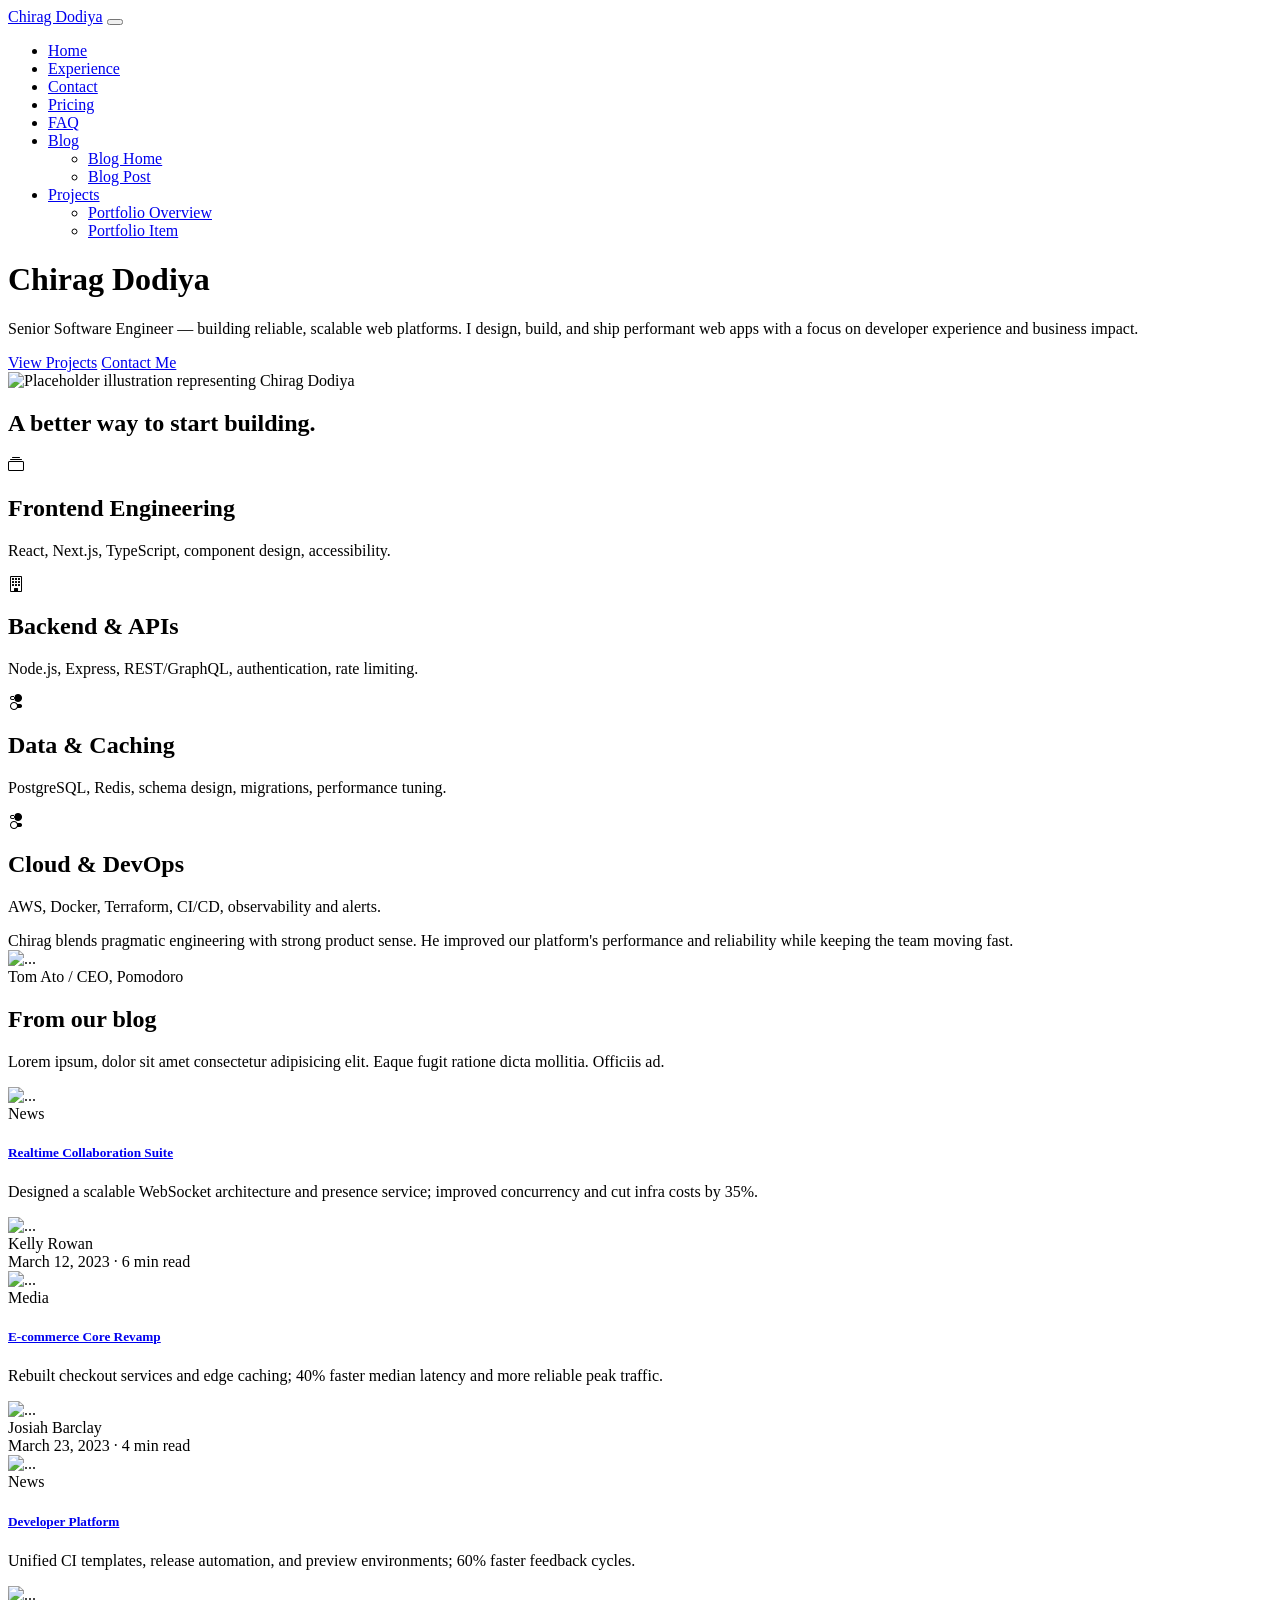
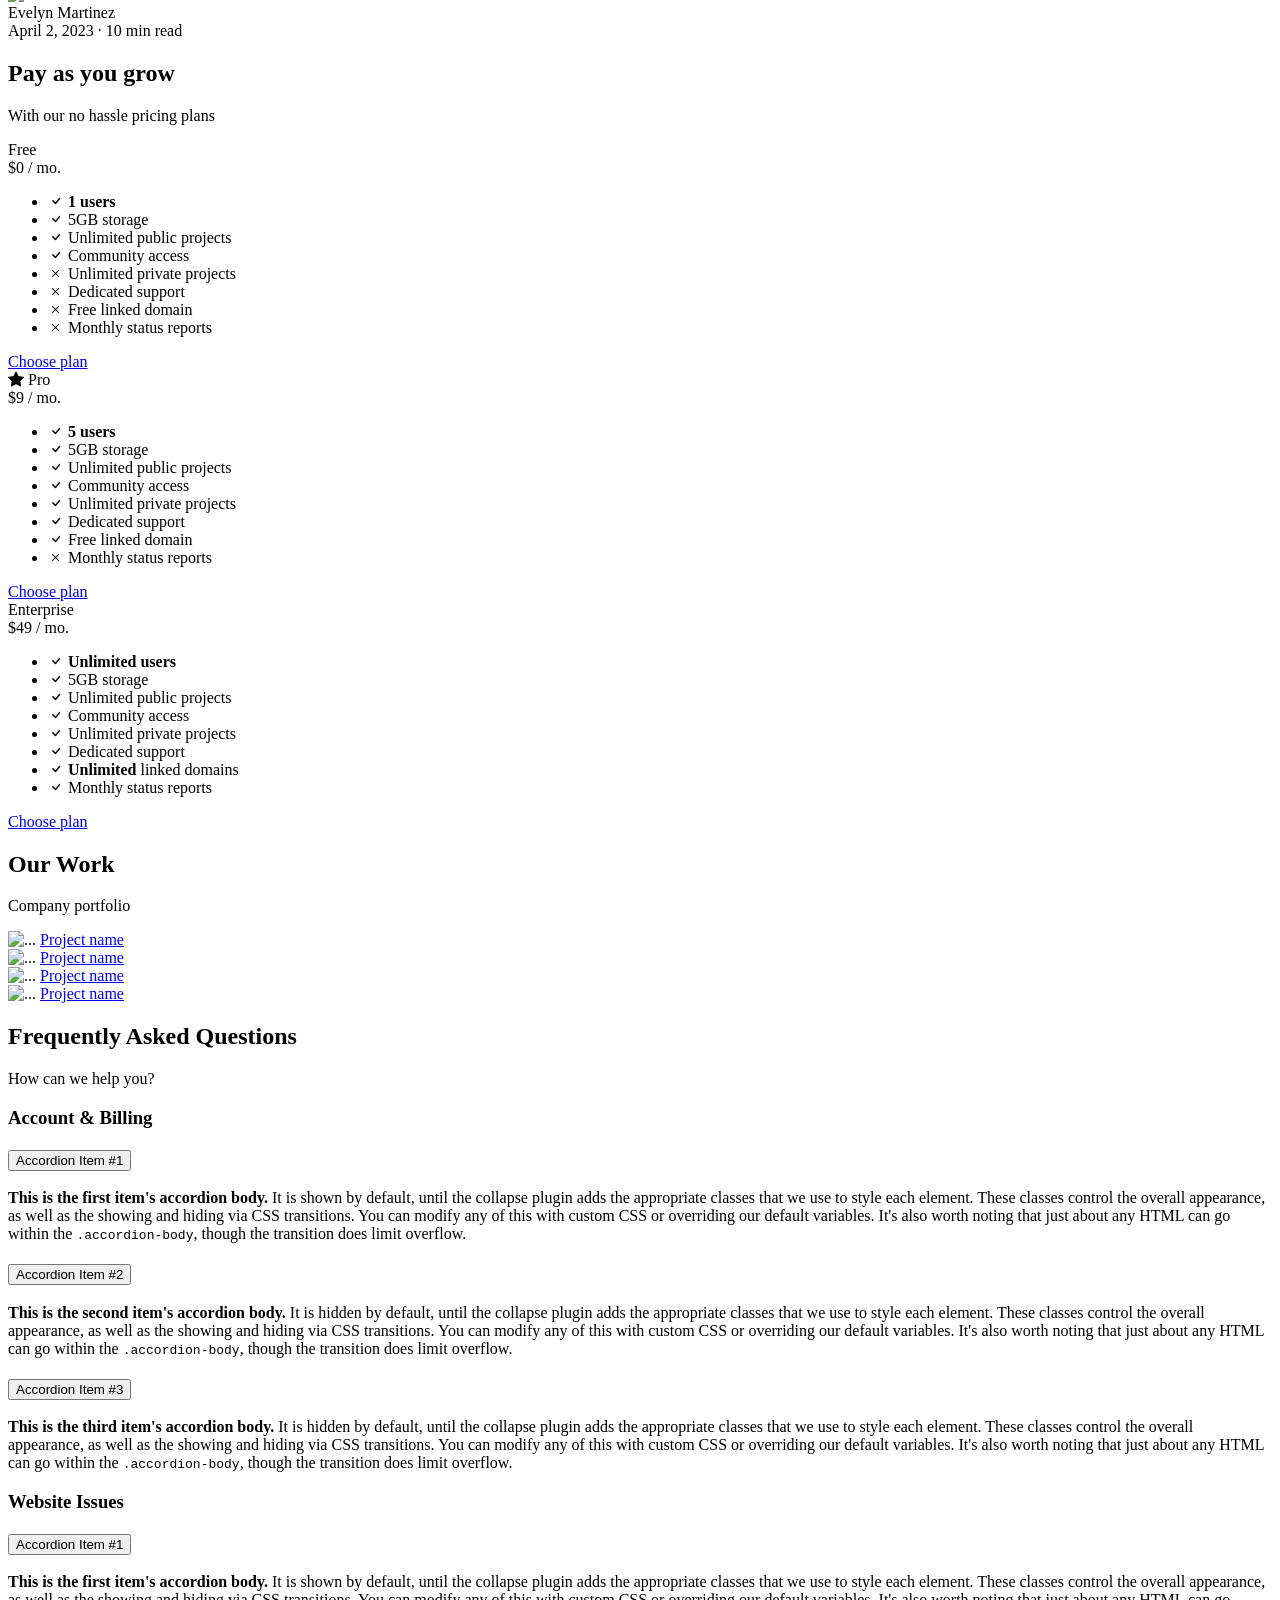
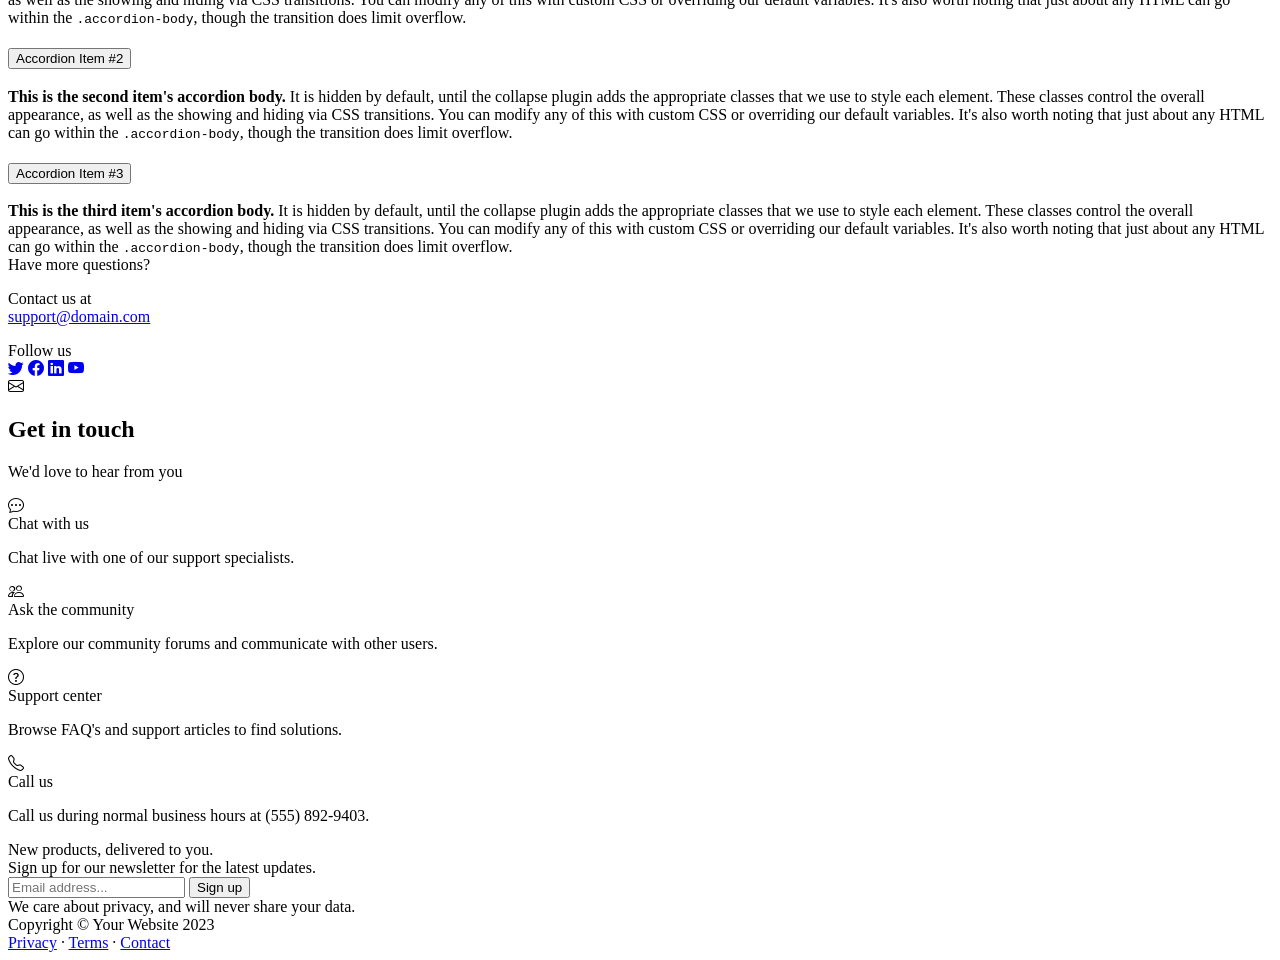
==== index.html @ f2d40f1a "feat: AI edit - Task: Update only the textual content of index.html to co..." ====
<!DOCTYPE html><html lang="en"><head>
        <meta charset="utf-8">
        <meta name="viewport" content="width=device-width, initial-scale=1, shrink-to-fit=no">
        <meta name="description" content="">
        <meta name="author" content="">
        <title>Modern Business - Start Bootstrap Template</title>
        <!-- Favicon-->
        <link rel="icon" type="image/x-icon" href="assets/favicon.ico">
        <!-- Bootstrap icons-->
        <link href="https://cdn.jsdelivr.net/npm/bootstrap-icons@1.5.0/font/bootstrap-icons.css" rel="stylesheet">
        <!-- Core theme CSS (includes Bootstrap)-->
        <link href="css/styles.css" rel="stylesheet">
    </head>
    <body class="d-flex flex-column h-100">
        <main class="flex-shrink-0">
            <!-- Navigation: persistent top bar for primary site routes -->
            <nav class="navbar navbar-expand-lg navbar-dark bg-dark">
                <div class="container px-5">
                    <a class="navbar-brand" href="index.html">Chirag Dodiya</a>
                    <button class="navbar-toggler" type="button" data-bs-toggle="collapse" data-bs-target="#navbarSupportedContent" aria-controls="navbarSupportedContent" aria-expanded="false" aria-label="Toggle navigation"><span class="navbar-toggler-icon"></span></button>
                    <div class="collapse navbar-collapse" id="navbarSupportedContent">
                        <ul class="navbar-nav ms-auto mb-2 mb-lg-0">
                            <li class="nav-item"><a class="nav-link" href="index.html">Home</a></li>
                            <li class="nav-item"><a class="nav-link" href="about.html">Experience</a></li>
                            <li class="nav-item"><a class="nav-link" href="#contact">Contact</a></li>
                            <li class="nav-item"><a class="nav-link" href="#pricing">Pricing</a></li>
                            <li class="nav-item"><a class="nav-link" href="#faq">FAQ</a></li>
                            <li class="nav-item dropdown">
                                <a class="nav-link dropdown-toggle" id="navbarDropdownBlog" href="#" role="button" data-bs-toggle="dropdown" aria-expanded="false">Blog</a>
                                <ul class="dropdown-menu dropdown-menu-end" aria-labelledby="navbarDropdownBlog">
                                    <li><a class="dropdown-item" href="index.html#blog-home">Blog Home</a></li>
                                    <li><a class="dropdown-item" href="blog-post.html">Blog Post</a></li>
                                </ul>
                            </li>
                            <li class="nav-item dropdown">
                                <a class="nav-link dropdown-toggle" id="navbarDropdownPortfolio" href="#" role="button" data-bs-toggle="dropdown" aria-expanded="false">Projects</a>
                                <ul class="dropdown-menu dropdown-menu-end" aria-labelledby="navbarDropdownPortfolio">
                                    <li><a class="dropdown-item" href="index.html#portfolio-overview">Portfolio Overview</a></li>
                                    <li><a class="dropdown-item" href="portfolio-item.html">Portfolio Item</a></li>
                                </ul>
                            </li>
                        </ul>
                    </div>
                </div>
            </nav>
            <!-- Header: hero with primary messaging and CTA -->
            <header class="bg-dark py-5">
                <div class="container px-5">
                    <div class="row gx-5 align-items-center justify-content-center">
                        <div class="col-lg-8 col-xl-7 col-xxl-6">
                            <div class="my-5 text-center text-xl-start">
                                <h1 class="display-5 fw-bolder text-white mb-2">Chirag Dodiya</h1>
                                <p class="lead fw-normal text-white-50 mb-4">Senior Software Engineer — building reliable, scalable web platforms. I design, build, and ship performant web apps with a focus on developer experience and business impact.</p>
                                <div class="d-grid gap-3 d-sm-flex justify-content-sm-center justify-content-xl-start">
                                    <a class="btn btn-primary btn-lg px-4 me-sm-3" href="#features">View Projects</a>
                                    <a class="btn btn-outline-light btn-lg px-4" href="#!">Contact Me</a>
                                </div>
                            </div>
                        </div>
                        <div class="col-xl-5 col-xxl-6 d-none d-xl-block text-center"><img class="img-fluid rounded-3 my-5" src="https://dummyimage.com/600x400/343a40/6c757d" alt="Placeholder illustration representing Chirag Dodiya" width="600" height="400"></div>
                    </div>
                </div>
            </header>
            <!-- Features section: four key value props -->
            <section class="py-5" id="features">
                <div class="container px-5 my-5">
                    <div class="row gx-5">
                        <div class="col-lg-4 mb-5 mb-lg-0"><h2 class="fw-bolder mb-0">A better way to start building.</h2></div>
                        <div class="col-lg-8">
                            <div class="row gx-5 row-cols-1 row-cols-md-2">
                                <div class="col mb-5 h-100">
                                    <div class="feature bg-primary bg-gradient text-white rounded-3 mb-3"><i class="bi bi-collection"></i></div>
                                    <h2 class="h5">Frontend Engineering</h2>
                                    <p class="mb-0">React, Next.js, TypeScript, component design, accessibility.</p>
                                </div>
                                <div class="col mb-5 h-100">
                                    <div class="feature bg-primary bg-gradient text-white rounded-3 mb-3"><i class="bi bi-building"></i></div>
                                    <h2 class="h5">Backend &amp; APIs</h2>
                                    <p class="mb-0">Node.js, Express, REST/GraphQL, authentication, rate limiting.</p>
                                </div>
                                <div class="col mb-5 mb-md-0 h-100">
                                    <div class="feature bg-primary bg-gradient text-white rounded-3 mb-3"><i class="bi bi-toggles2"></i></div>
                                    <h2 class="h5">Data &amp; Caching</h2>
                                    <p class="mb-0">PostgreSQL, Redis, schema design, migrations, performance tuning.</p>
                                </div>
                                <div class="col h-100">
                                    <div class="feature bg-primary bg-gradient text-white rounded-3 mb-3"><i class="bi bi-toggles2"></i></div>
                                    <h2 class="h5">Cloud &amp; DevOps</h2>
                                    <p class="mb-0">AWS, Docker, Terraform, CI/CD, observability and alerts.</p>
                                </div>
                            </div>
                        </div>
                    </div>
                </div>
            </section>
            <!-- Testimonial section: social proof -->
            <div class="py-5 bg-light">
                <div class="container px-5 my-5">
                    <div class="row gx-5 justify-content-center">
                        <div class="col-lg-10 col-xl-7">
                            <div class="text-center">
                                <div class="fs-4 mb-4 fst-italic">Chirag blends pragmatic engineering with strong product sense. He improved our platform's performance and reliability while keeping the team moving fast.</div>
                                <div class="d-flex align-items-center justify-content-center">
                                    <img class="rounded-circle me-3" src="https://dummyimage.com/40x40/ced4da/6c757d" alt="..." width="40" height="40">
                                    <div class="fw-bold">
                                        Tom Ato
                                        <span class="fw-bold text-primary mx-1">/</span>
                                        CEO, Pomodoro
                                    </div>
                                </div>
                            </div>
                        </div>
                    </div>
                </div>
            </div>
            <!-- Blog preview section: three recent posts preview -->
            <section class="py-5">
                <div class="container px-5 my-5">
                    <div class="row gx-5 justify-content-center">
                        <div class="col-lg-8 col-xl-6">
                            <div class="text-center">
                                <h2 class="fw-bolder">From our blog</h2>
                                <p class="lead fw-normal text-muted mb-5">Lorem ipsum, dolor sit amet consectetur adipisicing elit. Eaque fugit ratione dicta mollitia. Officiis ad.</p>
                            </div>
                        </div>
                    </div>
                    <div class="row gx-5">
                        <div class="col-lg-4 mb-5">
                            <div class="card h-100 shadow border-0">
                                <img class="card-img-top" src="https://dummyimage.com/600x350/ced4da/6c757d" alt="..." width="600" height="350">
                                <div class="card-body p-4">
                                    <div class="badge bg-primary bg-gradient rounded-pill mb-2">News</div>
                                    <a class="text-decoration-none link-dark stretched-link" href="#!"><h5 class="card-title mb-3">Realtime Collaboration Suite</h5></a>
                                    <p class="card-text mb-0">Designed a scalable WebSocket architecture and presence service; improved concurrency and cut infra costs by 35%.</p>
                                </div>
                                <div class="card-footer p-4 pt-0 bg-transparent border-top-0">
                                    <div class="d-flex align-items-end justify-content-between">
                                        <div class="d-flex align-items-center">
                                            <img class="rounded-circle me-3" src="https://dummyimage.com/40x40/ced4da/6c757d" alt="..." width="40" height="40">
                                            <div class="small">
                                                <div class="fw-bold">Kelly Rowan</div>
                                                <div class="text-muted">March 12, 2023 · 6 min read</div>
                                            </div>
                                        </div>
                                    </div>
                                </div>
                            </div>
                        </div>
                        <div class="col-lg-4 mb-5">
                            <div class="card h-100 shadow border-0">
                                <img class="card-img-top" src="https://dummyimage.com/600x350/adb5bd/495057" alt="..." width="600" height="350">
                                <div class="card-body p-4">
                                    <div class="badge bg-primary bg-gradient rounded-pill mb-2">Media</div>
                                    <a class="text-decoration-none link-dark stretched-link" href="#!"><h5 class="card-title mb-3">E‑commerce Core Revamp</h5></a>
                                    <p class="card-text mb-0">Rebuilt checkout services and edge caching; 40% faster median latency and more reliable peak traffic.</p>
                                </div>
                                <div class="card-footer p-4 pt-0 bg-transparent border-top-0">
                                    <div class="d-flex align-items-end justify-content-between">
                                        <div class="d-flex align-items-center">
                                            <img class="rounded-circle me-3" src="https://dummyimage.com/40x40/ced4da/6c757d" alt="..." width="40" height="40">
                                            <div class="small">
                                                <div class="fw-bold">Josiah Barclay</div>
                                                <div class="text-muted">March 23, 2023 · 4 min read</div>
                                            </div>
                                        </div>
                                    </div>
                                </div>
                            </div>
                        </div>
                        <div class="col-lg-4 mb-5">
                            <div class="card h-100 shadow border-0">
                                <img class="card-img-top" src="https://dummyimage.com/600x350/6c757d/343a40" alt="..." width="600" height="350">
                                <div class="card-body p-4">
                                    <div class="badge bg-primary bg-gradient rounded-pill mb-2">News</div>
                                    <a class="text-decoration-none link-dark stretched-link" href="#!"><h5 class="card-title mb-3">Developer Platform</h5></a>
                                    <p class="card-text mb-0">Unified CI templates, release automation, and preview environments; 60% faster feedback cycles.</p>
                                </div>
                                <div class="card-footer p-4 pt-0 bg-transparent border-top-0">
                                    <div class="d-flex align-items-end justify-content-between">
                                        <div class="d-flex align-items-center">
                                            <img class="rounded-circle me-3" src="https://dummyimage.com/40x40/ced4da/6c757d" alt="..." width="40" height="40">
                                            <div class="small">
                                                <div class="fw-bold">Evelyn Martinez</div>
                                                <div class="text-muted">April 2, 2023 · 10 min read</div>
                                            </div>
                                        </div>
                                    </div>
                                </div>
                            </div>
                        </div>
                    </div>
                    <!-- Pricing section: migrated from pricing.html -->
                    <section class="bg-light py-5" id="pricing">
                        <div class="container px-5 my-5">
                            <div class="text-center mb-5">
                                <h2 class="fw-bolder">Pay as you grow</h2>
                                <p class="lead fw-normal text-muted mb-0">With our no hassle pricing plans</p>
                            </div>
                            <div class="row gx-5 justify-content-center">
                                <div class="col-lg-6 col-xl-4">
                                    <div class="card mb-5 mb-xl-0">
                                        <div class="card-body p-5">
                                            <div class="small text-uppercase fw-bold text-muted">Free</div>
                                            <div class="mb-3"><span class="display-4 fw-bold">$0</span> <span class="text-muted">/ mo.</span></div>
                                            <ul class="list-unstyled mb-4">
                                                <li class="mb-2"><i class="bi bi-check text-primary"></i><strong> 1 users</strong></li>
                                                <li class="mb-2"><i class="bi bi-check text-primary"></i> 5GB storage</li>
                                                <li class="mb-2"><i class="bi bi-check text-primary"></i> Unlimited public projects</li>
                                                <li class="mb-2"><i class="bi bi-check text-primary"></i> Community access</li>
                                                <li class="mb-2 text-muted"><i class="bi bi-x"></i> Unlimited private projects</li>
                                                <li class="mb-2 text-muted"><i class="bi bi-x"></i> Dedicated support</li>
                                                <li class="mb-2 text-muted"><i class="bi bi-x"></i> Free linked domain</li>
                                                <li class="text-muted"><i class="bi bi-x"></i> Monthly status reports</li>
                                            </ul>
                                            <div class="d-grid"><a class="btn btn-outline-primary" href="#contact">Choose plan</a></div>
                                        </div>
                                    </div>
                                </div>
                                <div class="col-lg-6 col-xl-4">
                                    <div class="card mb-5 mb-xl-0">
                                        <div class="card-body p-5">
                                            <div class="small text-uppercase fw-bold"><i class="bi bi-star-fill text-warning"></i> Pro</div>
                                            <div class="mb-3"><span class="display-4 fw-bold">$9</span> <span class="text-muted">/ mo.</span></div>
                                            <ul class="list-unstyled mb-4">
                                                <li class="mb-2"><i class="bi bi-check text-primary"></i><strong> 5 users</strong></li>
                                                <li class="mb-2"><i class="bi bi-check text-primary"></i> 5GB storage</li>
                                                <li class="mb-2"><i class="bi bi-check text-primary"></i> Unlimited public projects</li>
                                                <li class="mb-2"><i class="bi bi-check text-primary"></i> Community access</li>
                                                <li class="mb-2"><i class="bi bi-check text-primary"></i> Unlimited private projects</li>
                                                <li class="mb-2"><i class="bi bi-check text-primary"></i> Dedicated support</li>
                                                <li class="mb-2"><i class="bi bi-check text-primary"></i> Free linked domain</li>
                                                <li class="text-muted"><i class="bi bi-x"></i> Monthly status reports</li>
                                            </ul>
                                            <div class="d-grid"><a class="btn btn-primary" href="#contact">Choose plan</a></div>
                                        </div>
                                    </div>
                                </div>
                                <div class="col-lg-6 col-xl-4">
                                    <div class="card">
                                        <div class="card-body p-5">
                                            <div class="small text-uppercase fw-bold text-muted">Enterprise</div>
                                            <div class="mb-3"><span class="display-4 fw-bold">$49</span> <span class="text-muted">/ mo.</span></div>
                                            <ul class="list-unstyled mb-4">
                                                <li class="mb-2"><i class="bi bi-check text-primary"></i><strong> Unlimited users</strong></li>
                                                <li class="mb-2"><i class="bi bi-check text-primary"></i> 5GB storage</li>
                                                <li class="mb-2"><i class="bi bi-check text-primary"></i> Unlimited public projects</li>
                                                <li class="mb-2"><i class="bi bi-check text-primary"></i> Community access</li>
                                                <li class="mb-2"><i class="bi bi-check text-primary"></i> Unlimited private projects</li>
                                                <li class="mb-2"><i class="bi bi-check text-primary"></i> Dedicated support</li>
                                                <li class="mb-2"><i class="bi bi-check text-primary"></i><strong> Unlimited</strong> linked domains</li>
                                                <li class="text-muted"><i class="bi bi-check text-primary"></i> Monthly status reports</li>
                                            </ul>
                                            <div class="d-grid"><a class="btn btn-outline-primary" href="#contact">Choose plan</a></div>
                                        </div>
                                    </div>
                                </div>
                            </div>
                        </div>
                    </section>
                    <!-- Portfolio Overview section: migrated summary from portfolio-overview.html -->
                    <section class="py-5 bg-light" id="portfolio-overview">
                        <div class="container px-5 my-5">
                            <div class="text-center mb-5">
                                <h2 class="fw-bolder">Our Work</h2>
                                <p class="lead fw-normal text-muted mb-0">Company portfolio</p>
                            </div>
                            <div class="row gx-5">
                                <div class="col-lg-6">
                                    <div class="position-relative mb-5">
                                        <img class="img-fluid rounded-3 mb-3" src="https://dummyimage.com/600x400/343a40/6c757d" alt="..." width="600" height="400">
                                        <a class="h3 fw-bolder text-decoration-none link-dark stretched-link" href="portfolio-item.html">Project name</a>
                                    </div>
                                </div>
                                <div class="col-lg-6">
                                    <div class="position-relative mb-5">
                                        <img class="img-fluid rounded-3 mb-3" src="https://dummyimage.com/600x400/343a40/6c757d" alt="..." width="600" height="400">
                                        <a class="h3 fw-bolder text-decoration-none link-dark stretched-link" href="portfolio-item.html">Project name</a>
                                    </div>
                                </div>
                                <div class="col-lg-6">
                                    <div class="position-relative mb-5 mb-lg-0">
                                        <img class="img-fluid rounded-3 mb-3" src="https://dummyimage.com/600x400/343a40/6c757d" alt="..." width="600" height="400">
                                        <a class="h3 fw-bolder text-decoration-none link-dark stretched-link" href="portfolio-item.html">Project name</a>
                                    </div>
                                </div>
                                <div class="col-lg-6">
                                    <div class="position-relative">
                                        <img class="img-fluid rounded-3 mb-3" src="https://dummyimage.com/600x400/343a40/6c757d" alt="..." width="600" height="400">
                                        <a class="h3 fw-bolder text-decoration-none link-dark stretched-link" href="portfolio-item.html">Project name</a>
                                    </div>
                                </div>
                            </div>
                        </div>
                    </section>
               
                    <!-- FAQ section: migrated from faq.html (second to last) -->
                    <section class="py-5" id="faq">
                        <div class="container px-5 my-5">
                            <div class="text-center mb-5">
                                <h2 class="fw-bolder">Frequently Asked Questions</h2>
                                <p class="lead fw-normal text-muted mb-0">How can we help you?</p>
                            </div>
                            <div class="row gx-5">
                                <div class="col-xl-8">
                                    <h3 class="fw-bolder mb-3">Account &amp; Billing</h3>
                                    <div class="accordion mb-5" id="accordionAccount">
                                        <div class="accordion-item">
                                            <h3 class="accordion-header" id="accHeadingOne"><button class="accordion-button" type="button" data-bs-toggle="collapse" data-bs-target="#accCollapseOne" aria-expanded="true" aria-controls="accCollapseOne">Accordion Item #1</button></h3>
                                            <div class="accordion-collapse collapse show" id="accCollapseOne" aria-labelledby="accHeadingOne" data-bs-parent="#accordionAccount">
                                                <div class="accordion-body"><strong>This is the first item's accordion body.</strong> It is shown by default, until the collapse plugin adds the appropriate classes that we use to style each element. These classes control the overall appearance, as well as the showing and hiding via CSS transitions. You can modify any of this with custom CSS or overriding our default variables. It's also worth noting that just about any HTML can go within the <code>.accordion-body</code>, though the transition does limit overflow.</div>
                                            </div>
                                        </div>
                                        <div class="accordion-item">
                                            <h3 class="accordion-header" id="accHeadingTwo"><button class="accordion-button collapsed" type="button" data-bs-toggle="collapse" data-bs-target="#accCollapseTwo" aria-expanded="false" aria-controls="accCollapseTwo">Accordion Item #2</button></h3>
                                            <div class="accordion-collapse collapse" id="accCollapseTwo" aria-labelledby="accHeadingTwo" data-bs-parent="#accordionAccount">
                                                <div class="accordion-body"><strong>This is the second item's accordion body.</strong> It is hidden by default, until the collapse plugin adds the appropriate classes that we use to style each element. These classes control the overall appearance, as well as the showing and hiding via CSS transitions. You can modify any of this with custom CSS or overriding our default variables. It's also worth noting that just about any HTML can go within the <code>.accordion-body</code>, though the transition does limit overflow.</div>
                                            </div>
                                        </div>
                                        <div class="accordion-item">
                                            <h3 class="accordion-header" id="accHeadingThree"><button class="accordion-button collapsed" type="button" data-bs-toggle="collapse" data-bs-target="#accCollapseThree" aria-expanded="false" aria-controls="accCollapseThree">Accordion Item #3</button></h3>
                                            <div class="accordion-collapse collapse" id="accCollapseThree" aria-labelledby="accHeadingThree" data-bs-parent="#accordionAccount">
                                                <div class="accordion-body"><strong>This is the third item's accordion body.</strong> It is hidden by default, until the collapse plugin adds the appropriate classes that we use to style each element. These classes control the overall appearance, as well as the showing and hiding via CSS transitions. You can modify any of this with custom CSS or overriding our default variables. It's also worth noting that just about any HTML can go within the <code>.accordion-body</code>, though the transition does limit overflow.</div>
                                            </div>
                                        </div>
                                    </div>
                                    <h3 class="fw-bolder mb-3">Website Issues</h3>
                                    <div class="accordion mb-5 mb-xl-0" id="accordionWebsite">
                                        <div class="accordion-item">
                                            <h3 class="accordion-header" id="webHeadingOne"><button class="accordion-button" type="button" data-bs-toggle="collapse" data-bs-target="#webCollapseOne" aria-expanded="true" aria-controls="webCollapseOne">Accordion Item #1</button></h3>
                                            <div class="accordion-collapse collapse show" id="webCollapseOne" aria-labelledby="webHeadingOne" data-bs-parent="#accordionWebsite">
                                                <div class="accordion-body"><strong>This is the first item's accordion body.</strong> It is shown by default, until the collapse plugin adds the appropriate classes that we use to style each element. These classes control the overall appearance, as well as the showing and hiding via CSS transitions. You can modify any of this with custom CSS or overriding our default variables. It's also worth noting that just about any HTML can go within the <code>.accordion-body</code>, though the transition does limit overflow.</div>
                                            </div>
                                        </div>
                                        <div class="accordion-item">
                                            <h3 class="accordion-header" id="webHeadingTwo"><button class="accordion-button collapsed" type="button" data-bs-toggle="collapse" data-bs-target="#webCollapseTwo" aria-expanded="false" aria-controls="webCollapseTwo">Accordion Item #2</button></h3>
                                            <div class="accordion-collapse collapse" id="webCollapseTwo" aria-labelledby="webHeadingTwo" data-bs-parent="#accordionWebsite">
                                                <div class="accordion-body"><strong>This is the second item's accordion body.</strong> It is hidden by default, until the collapse plugin adds the appropriate classes that we use to style each element. These classes control the overall appearance, as well as the showing and hiding via CSS transitions. You can modify any of this with custom CSS or overriding our default variables. It's also worth noting that just about any HTML can go within the <code>.accordion-body</code>, though the transition does limit overflow.</div>
                                            </div>
                                        </div>
                                        <div class="accordion-item">
                                            <h3 class="accordion-header" id="webHeadingThree"><button class="accordion-button collapsed" type="button" data-bs-toggle="collapse" data-bs-target="#webCollapseThree" aria-expanded="false" aria-controls="webCollapseThree">Accordion Item #3</button></h3>
                                            <div class="accordion-collapse collapse" id="webCollapseThree" aria-labelledby="webHeadingThree" data-bs-parent="#accordionWebsite">
                                                <div class="accordion-body"><strong>This is the third item's accordion body.</strong> It is hidden by default, until the collapse plugin adds the appropriate classes that we use to style each element. These classes control the overall appearance, as well as the showing and hiding via CSS transitions. You can modify any of this with custom CSS or overriding our default variables. It's also worth noting that just about any HTML can go within the <code>.accordion-body</code>, though the transition does limit overflow.</div>
                                            </div>
                                        </div>
                                    </div>
                                </div>
                                <div class="col-xl-4">
                                    <div class="card border-0 bg-light mt-xl-5">
                                        <div class="card-body p-4 py-lg-5">
                                            <div class="d-flex align-items-center justify-content-center">
                                                <div class="text-center">
                                                    <div class="h6 fw-bolder">Have more questions?</div>
                                                    <p class="text-muted mb-4">Contact us at<br><a href="mailto:support@domain.com">support@domain.com</a></p>
                                                    <div class="h6 fw-bolder">Follow us</div>
                                                    <a class="fs-5 px-2 link-dark" href="#"><i class="bi-twitter"></i></a>
                                                    <a class="fs-5 px-2 link-dark" href="#"><i class="bi-facebook"></i></a>
                                                    <a class="fs-5 px-2 link-dark" href="#"><i class="bi-linkedin"></i></a>
                                                    <a class="fs-5 px-2 link-dark" href="#"><i class="bi-youtube"></i></a>
                                                </div>
                                            </div>
                                        </div>
                                    </div>
                                </div>
                            </div>
                        </div>
                    </section>
                    <!-- Contact section: last before footer -->
                    <section class="py-5" id="contact">
                        <div class="container px-5">
                            <div class="bg-light rounded-3 py-5 px-4 px-md-5 mb-5">
                                <div class="text-center mb-5">
                                    <div class="feature bg-primary bg-gradient text-white rounded-3 mb-3"><i class="bi bi-envelope"></i></div>
                                    <h2 class="fw-bolder">Get in touch</h2>
                                    <p class="lead fw-normal text-muted mb-0">We'd love to hear from you</p>
                                </div>
                            <div class="row gx-5 justify-content-center">
                                <div class="col-lg-8 col-xl-6">
                                    <!--
                                      PANDA CONTACT FORM
                                      ==================
                                      This block renders the Panda Contact Form.

                                      Usage:
                                      - Place the <div data-panda-contact> where the form should appear.
                                      - The external script automatically renders the form and handles submission.

                                      Required:
                                      - data-panda-contact  → form mount point
                                      - data-endpoint       → backend POST URL (Supabase function)
                                      - data-to-email       → destination email (validated server-side)

                                      Rules:
                                      - Do NOT add a <form> inside this div.
                                      - Do NOT add input fields manually.
                                      - Do NOT remove required data attributes.
                                      - Include the script ONLY ONCE per page.
                                    -->
                                    <div data-panda-contact="" data-endpoint="https://bfwqdadlcyndtaqmqtci.supabase.co/functions/v1/panda-contact" data-to-email="contact@yourdomain.com" data-success="Thanks! We’ll get back to you shortly."></div>
                                </div>
                            </div>
                            </div>
                            <div class="row gx-5 row-cols-2 row-cols-lg-4 py-5">
                                <div class="col">
                                    <div class="feature bg-primary bg-gradient text-white rounded-3 mb-3"><i class="bi bi-chat-dots"></i></div>
                                    <div class="h5 mb-2">Chat with us</div>
                                    <p class="text-muted mb-0">Chat live with one of our support specialists.</p>
                                </div>
                                <div class="col">
                                    <div class="feature bg-primary bg-gradient text-white rounded-3 mb-3"><i class="bi bi-people"></i></div>
                                    <div class="h5">Ask the community</div>
                                    <p class="text-muted mb-0">Explore our community forums and communicate with other users.</p>
                                </div>
                                <div class="col">
                                    <div class="feature bg-primary bg-gradient text-white rounded-3 mb-3"><i class="bi bi-question-circle"></i></div>
                                    <div class="h5">Support center</div>
                                    <p class="text-muted mb-0">Browse FAQ's and support articles to find solutions.</p>
                                </div>
                                <div class="col">
                                    <div class="feature bg-primary bg-gradient text-white rounded-3 mb-3"><i class="bi bi-telephone"></i></div>
                                    <div class="h5">Call us</div>
                                    <p class="text-muted mb-0">Call us during normal business hours at (555) 892-9403.</p>
                                </div>
                            </div>
                        </div>
                    </section>

                    <!-- Call to action: newsletter sign-up prompt -->
                    <aside class="bg-primary bg-gradient rounded-3 p-4 p-sm-5 mt-5">
                        <div class="d-flex align-items-center justify-content-between flex-column flex-xl-row text-center text-xl-start">
                            <div class="mb-4 mb-xl-0">
                                <div class="fs-3 fw-bold text-white">New products, delivered to you.</div>
                                <div class="text-white-50">Sign up for our newsletter for the latest updates.</div>
                            </div>
                            <div class="ms-xl-4">
                                <div class="input-group mb-2">
                                    <input class="form-control" type="text" placeholder="Email address..." aria-label="Email address..." aria-describedby="button-newsletter">
                                    <button class="btn btn-outline-light" id="button-newsletter" type="button">Sign up</button>
                                </div>
                                <div class="small text-white-50">We care about privacy, and will never share your data.</div>
                            </div>
                        </div>
                    </aside>
                </div>
            </section>
            
        </main>
        <!-- Footer-->
        <footer class="bg-dark py-4 mt-auto">
            <div class="container px-5">
                <div class="row align-items-center justify-content-between flex-column flex-sm-row">
                    <div class="col-auto"><div class="small m-0 text-white">Copyright © Your Website 2023</div></div>
                    <div class="col-auto">
                        <a class="link-light small" href="#!">Privacy</a>
                        <span class="text-white mx-1">·</span>
                        <a class="link-light small" href="#!">Terms</a>
                        <span class="text-white mx-1">·</span>
                        <a class="link-light small" href="#!">Contact</a>
                    </div>
                </div>
            </div>
        </footer>
        <!-- Bootstrap core JS-->
        <script src="https://cdn.jsdelivr.net/npm/bootstrap@5.2.3/dist/js/bootstrap.bundle.min.js"></script>
        <!-- Core theme JS-->
        <script src="js/scripts.js"></script>
        <!-- Panda Contact Form Script (required) -->
        <script src="https://bfwqdadlcyndtaqmqtci.supabase.co/storage/v1/object/public/pandajs/panda-contact.js" defer=""></script>

             <!--
          PANDA ELEMENT SELECTION SCRIPT
          ===============================
          Captures all element clicks inside the iframe and sends metadata to Bubble via postMessage.
          Metadata captured: url, width, height, alt
            ⚠ Do NOT remove or modify this script unless explicitly instructed by the admin.
        -->
        <script src="https://bfwqdadlcyndtaqmqtci.supabase.co/storage/v1/object/public/pandajs/panda-element-selection.js" defer=""></script>

        <!--
          PANDA BRANDING SCRIPT
          ====================
          Handles Panda-specific branding, logos, placeholders, and runtime injection for the iframe/editor.
            ⚠ Do NOT remove or modify this script unless explicitly instructed by the admin.
        -->
        <script src="https://bfwqdadlcyndtaqmqtci.supabase.co/storage/v1/object/public/pandajs/panda-branding.js" defer=""></script>
        <!--
          PANDA AUTO RELOAD SCRIPT
          ====================
          Handles Panda HMR solution built on railway to hot reload changes in preview.
            ⚠ Do NOT remove or modify this script unless explicitly instructed by the admin.
        -->
        <script>
        const es = new EventSource("/__hmr");
        es.onmessage = () => location.reload();
        </script>
    

</body></html>
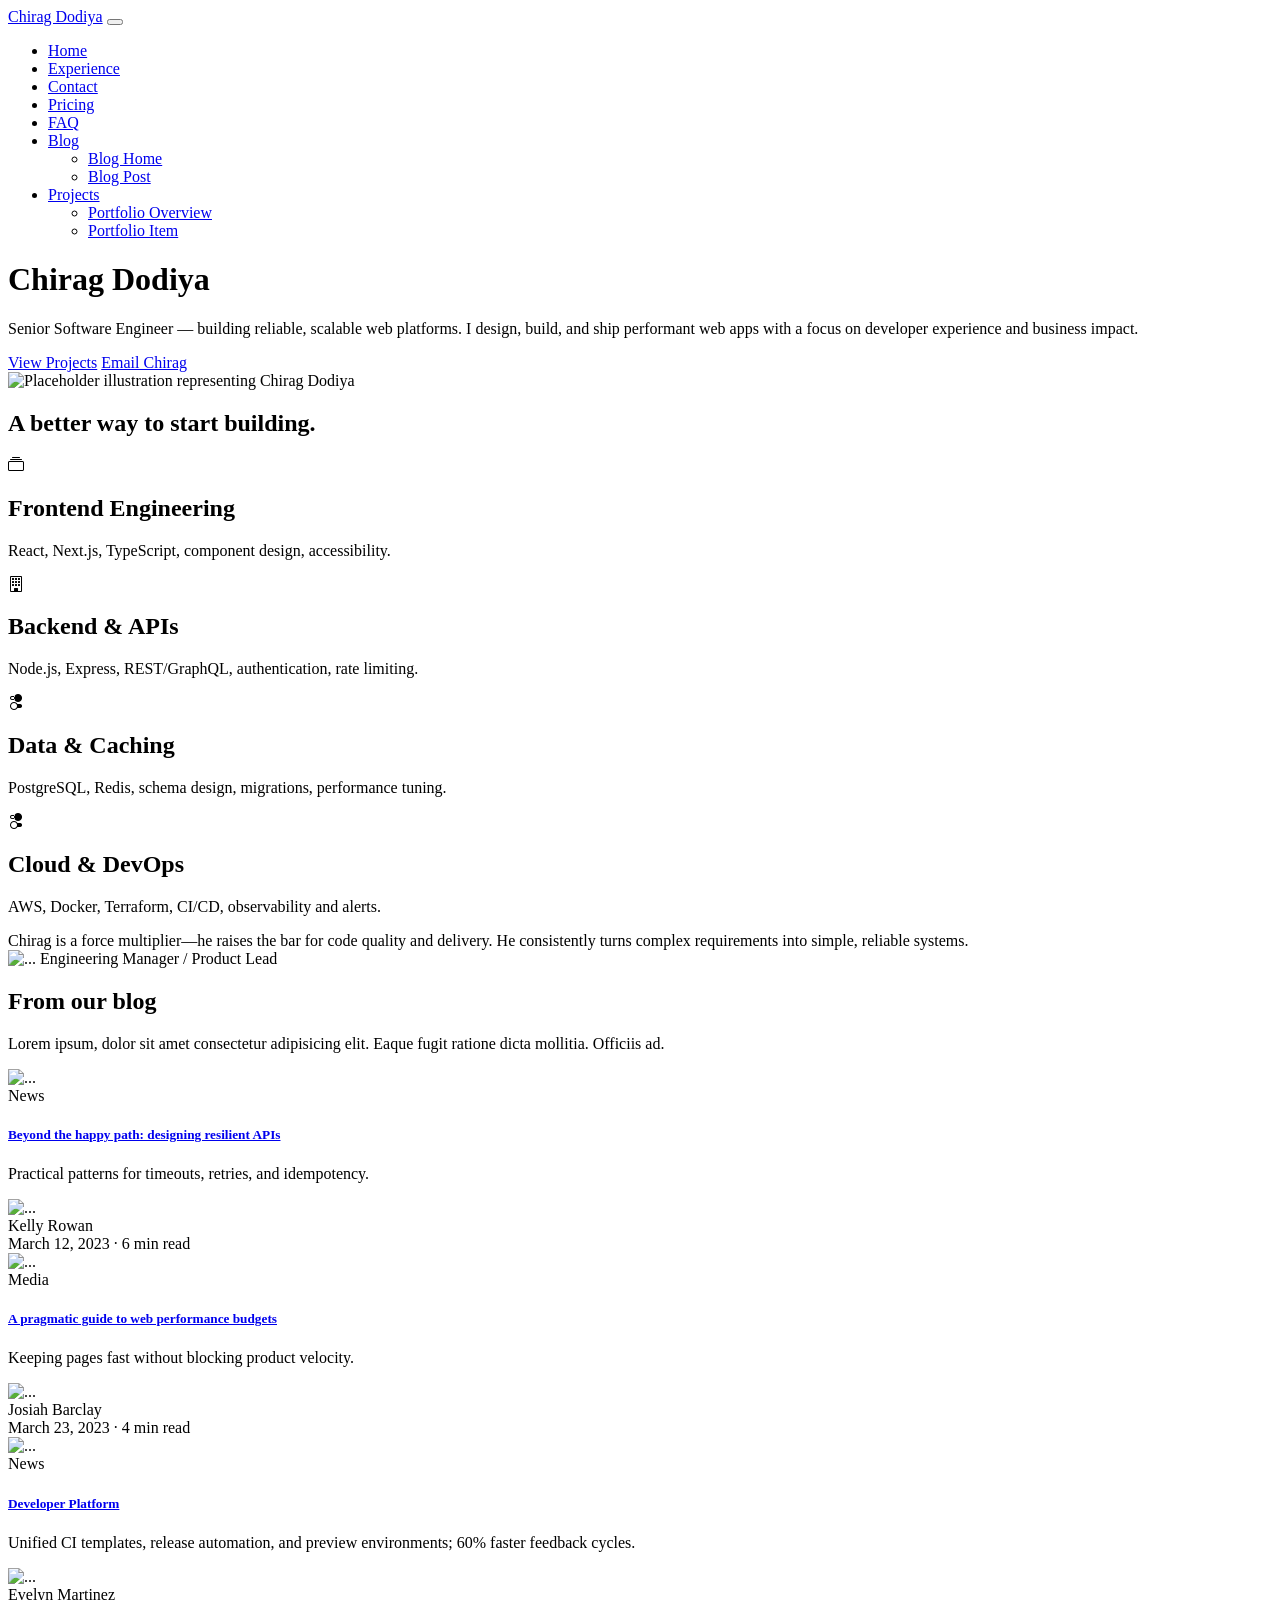
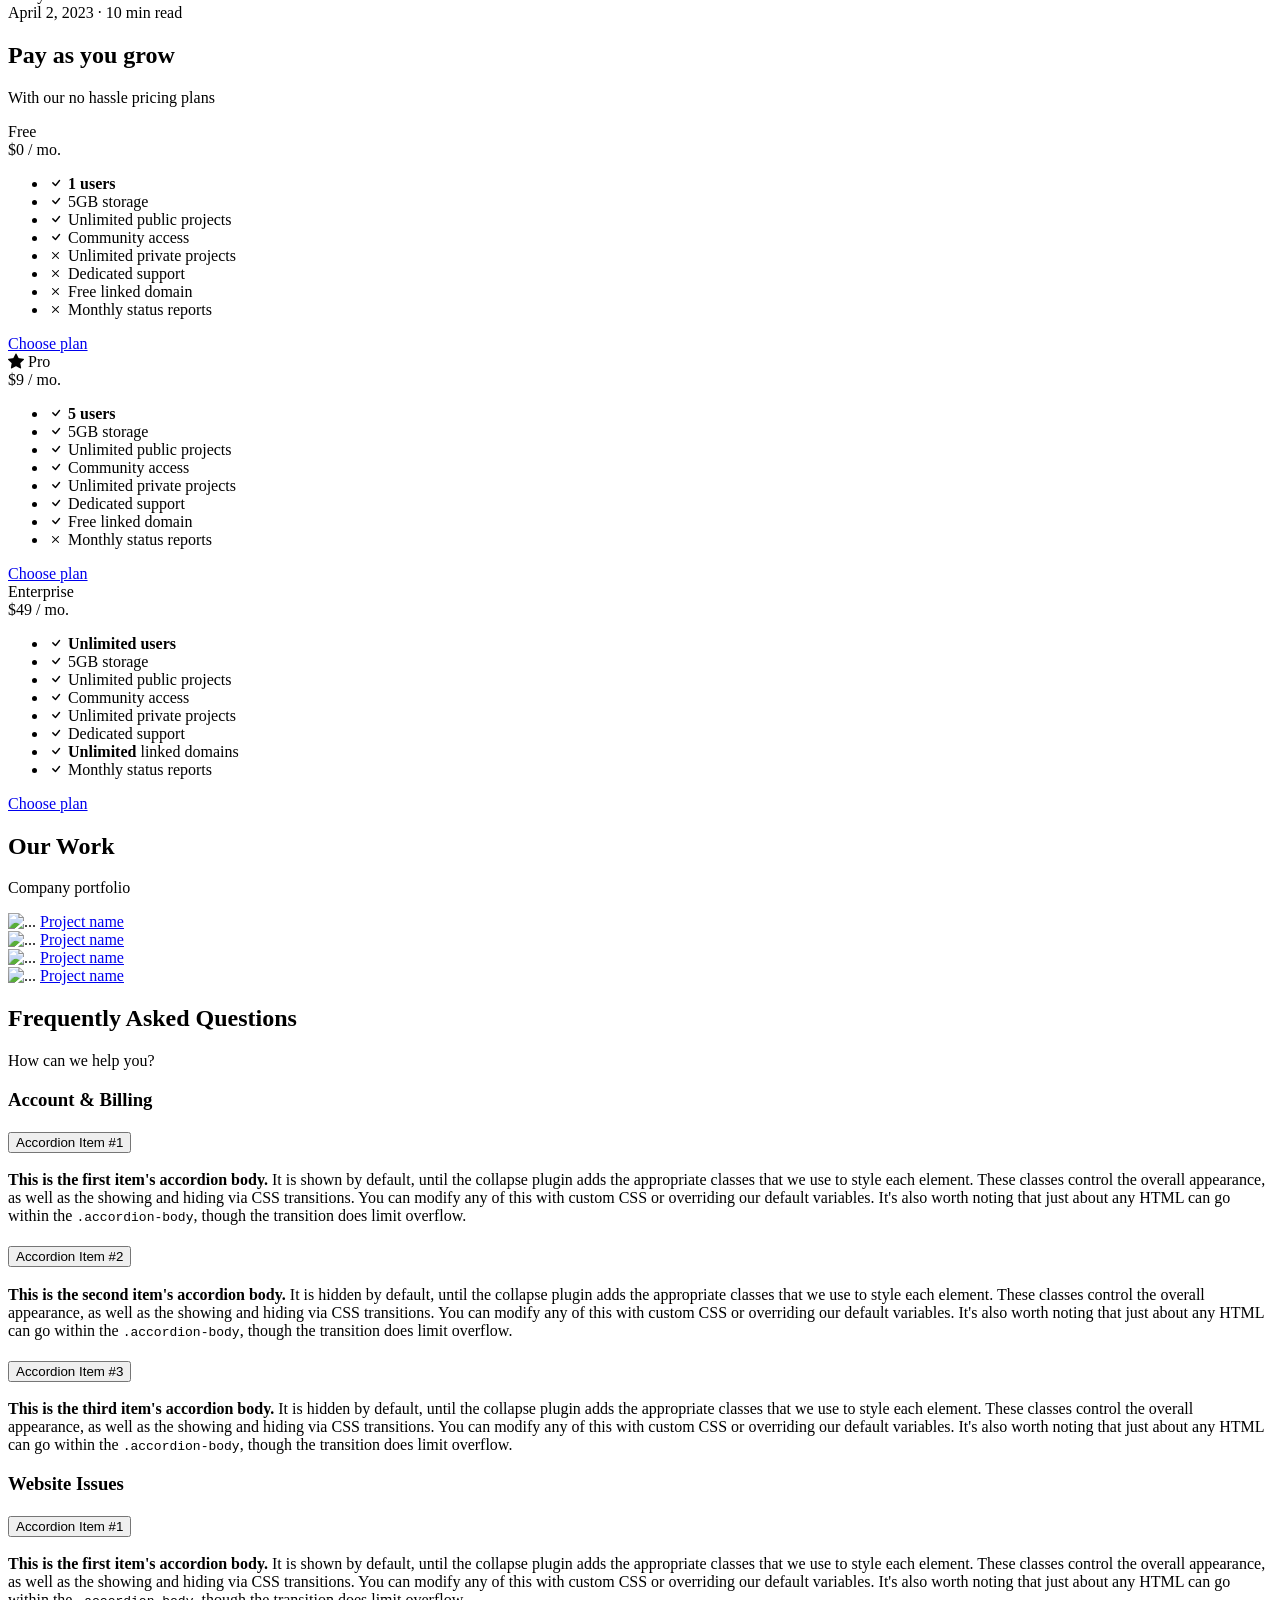
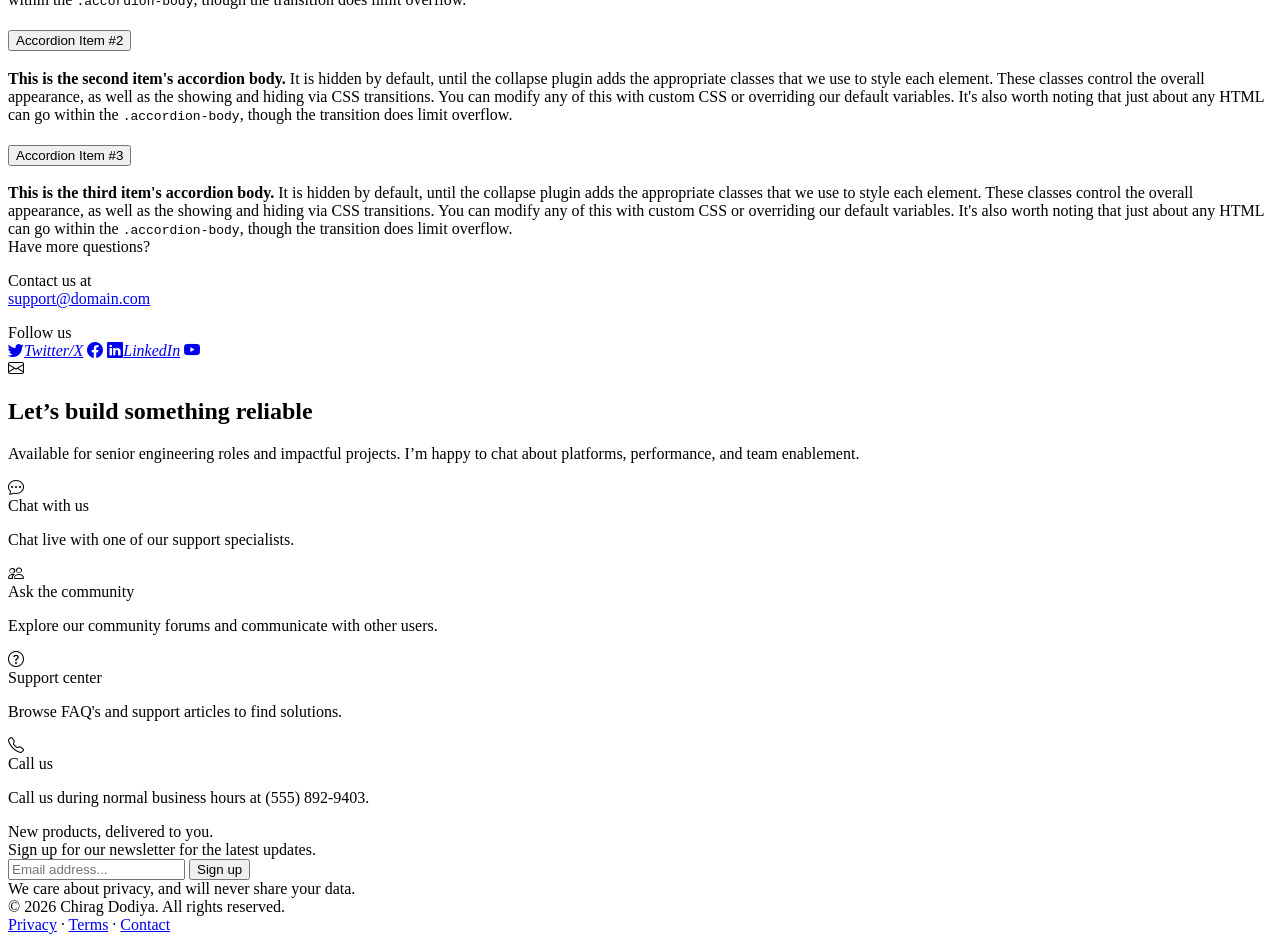
==== commit dddf2010: "feat: AI edit - Task: Update only the textual content of index.html to co..." ====
--- a/index.html
+++ b/index.html
@@ -3,7 +3,7 @@
         <meta name="viewport" content="width=device-width, initial-scale=1, shrink-to-fit=no">
         <meta name="description" content="">
         <meta name="author" content="">
-        <title>Modern Business - Start Bootstrap Template</title>
+        <title>Chirag Dodiya — Senior Software Engineer</title>
         <!-- Favicon-->
         <link rel="icon" type="image/x-icon" href="assets/favicon.ico">
         <!-- Bootstrap icons-->
@@ -53,7 +53,7 @@
                                 <p class="lead fw-normal text-white-50 mb-4">Senior Software Engineer — building reliable, scalable web platforms. I design, build, and ship performant web apps with a focus on developer experience and business impact.</p>
                                 <div class="d-grid gap-3 d-sm-flex justify-content-sm-center justify-content-xl-start">
                                     <a class="btn btn-primary btn-lg px-4 me-sm-3" href="#features">View Projects</a>
-                                    <a class="btn btn-outline-light btn-lg px-4" href="#!">Contact Me</a>
+                                    <a class="btn btn-outline-light btn-lg px-4" href="#!">Email Chirag</a>
                                 </div>
                             </div>
                         </div>
@@ -99,14 +99,10 @@
                     <div class="row gx-5 justify-content-center">
                         <div class="col-lg-10 col-xl-7">
                             <div class="text-center">
-                                <div class="fs-4 mb-4 fst-italic">Chirag blends pragmatic engineering with strong product sense. He improved our platform's performance and reliability while keeping the team moving fast.</div>
+                                <div class="fs-4 mb-4 fst-italic">Chirag is a force multiplier—he raises the bar for code quality and delivery. He consistently turns complex requirements into simple, reliable systems.</div>
                                 <div class="d-flex align-items-center justify-content-center">
                                     <img class="rounded-circle me-3" src="https://dummyimage.com/40x40/ced4da/6c757d" alt="..." width="40" height="40">
-                                    <div class="fw-bold">
-                                        Tom Ato
-                                        <span class="fw-bold text-primary mx-1">/</span>
-                                        CEO, Pomodoro
-                                    </div>
+                                    Engineering Manager <span class="fw-bold text-primary mx-1">/</span> Product Lead
                                 </div>
                             </div>
                         </div>
@@ -130,8 +126,8 @@
                                 <img class="card-img-top" src="https://dummyimage.com/600x350/ced4da/6c757d" alt="..." width="600" height="350">
                                 <div class="card-body p-4">
                                     <div class="badge bg-primary bg-gradient rounded-pill mb-2">News</div>
-                                    <a class="text-decoration-none link-dark stretched-link" href="#!"><h5 class="card-title mb-3">Realtime Collaboration Suite</h5></a>
-                                    <p class="card-text mb-0">Designed a scalable WebSocket architecture and presence service; improved concurrency and cut infra costs by 35%.</p>
+                                    <a class="text-decoration-none link-dark stretched-link" href="#!"><h5 class="card-title mb-3">Beyond the happy path: designing resilient APIs</h5></a>
+                                    <p class="card-text mb-0">Practical patterns for timeouts, retries, and idempotency.</p>
                                 </div>
                                 <div class="card-footer p-4 pt-0 bg-transparent border-top-0">
                                     <div class="d-flex align-items-end justify-content-between">
@@ -151,8 +147,8 @@
                                 <img class="card-img-top" src="https://dummyimage.com/600x350/adb5bd/495057" alt="..." width="600" height="350">
                                 <div class="card-body p-4">
                                     <div class="badge bg-primary bg-gradient rounded-pill mb-2">Media</div>
-                                    <a class="text-decoration-none link-dark stretched-link" href="#!"><h5 class="card-title mb-3">E‑commerce Core Revamp</h5></a>
-                                    <p class="card-text mb-0">Rebuilt checkout services and edge caching; 40% faster median latency and more reliable peak traffic.</p>
+                                    <a class="text-decoration-none link-dark stretched-link" href="#!"><h5 class="card-title mb-3">A pragmatic guide to web performance budgets</h5></a>
+                                    <p class="card-text mb-0">Keeping pages fast without blocking product velocity.</p>
                                 </div>
                                 <div class="card-footer p-4 pt-0 bg-transparent border-top-0">
                                     <div class="d-flex align-items-end justify-content-between">
@@ -353,9 +349,9 @@
                                                     <div class="h6 fw-bolder">Have more questions?</div>
                                                     <p class="text-muted mb-4">Contact us at<br><a href="mailto:support@domain.com">support@domain.com</a></p>
                                                     <div class="h6 fw-bolder">Follow us</div>
-                                                    <a class="fs-5 px-2 link-dark" href="#"><i class="bi-twitter"></i></a>
+                                                    <a class="fs-5 px-2 link-dark" href="#"><i class="bi-twitter">Twitter/X</i></a>
                                                     <a class="fs-5 px-2 link-dark" href="#"><i class="bi-facebook"></i></a>
-                                                    <a class="fs-5 px-2 link-dark" href="#"><i class="bi-linkedin"></i></a>
+                                                    <a class="fs-5 px-2 link-dark" href="#"><i class="bi-linkedin">LinkedIn</i></a>
                                                     <a class="fs-5 px-2 link-dark" href="#"><i class="bi-youtube"></i></a>
                                                 </div>
                                             </div>
@@ -371,8 +367,8 @@
                             <div class="bg-light rounded-3 py-5 px-4 px-md-5 mb-5">
                                 <div class="text-center mb-5">
                                     <div class="feature bg-primary bg-gradient text-white rounded-3 mb-3"><i class="bi bi-envelope"></i></div>
-                                    <h2 class="fw-bolder">Get in touch</h2>
-                                    <p class="lead fw-normal text-muted mb-0">We'd love to hear from you</p>
+                                    <h2 class="fw-bolder">Let’s build something reliable</h2>
+                                    <p class="lead fw-normal text-muted mb-0">Available for senior engineering roles and impactful projects. I’m happy to chat about platforms, performance, and team enablement.</p>
                                 </div>
                             <div class="row gx-5 justify-content-center">
                                 <div class="col-lg-8 col-xl-6">
@@ -449,7 +445,7 @@
         <footer class="bg-dark py-4 mt-auto">
             <div class="container px-5">
                 <div class="row align-items-center justify-content-between flex-column flex-sm-row">
-                    <div class="col-auto"><div class="small m-0 text-white">Copyright © Your Website 2023</div></div>
+                    <div class="col-auto"><div class="small m-0 text-white">© 2026 Chirag Dodiya. All rights reserved.</div></div>
                     <div class="col-auto">
                         <a class="link-light small" href="#!">Privacy</a>
                         <span class="text-white mx-1">·</span>
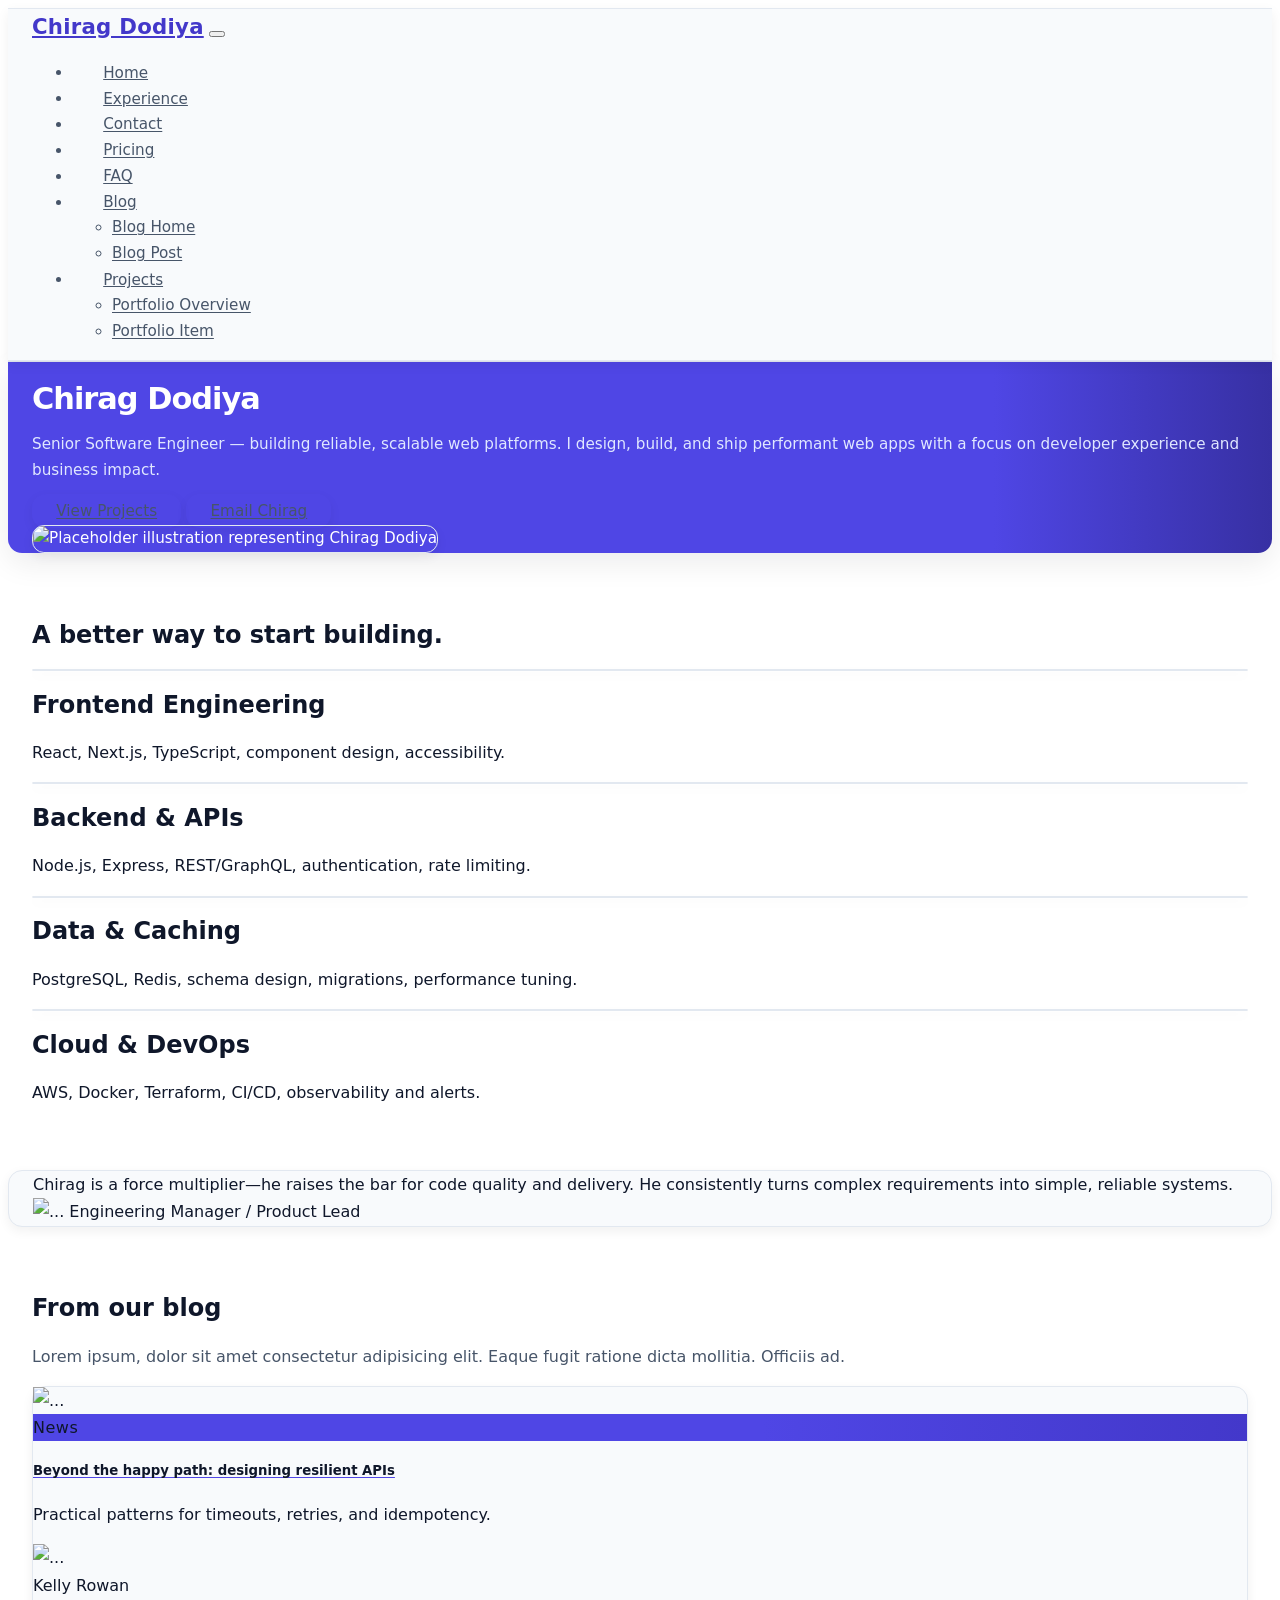
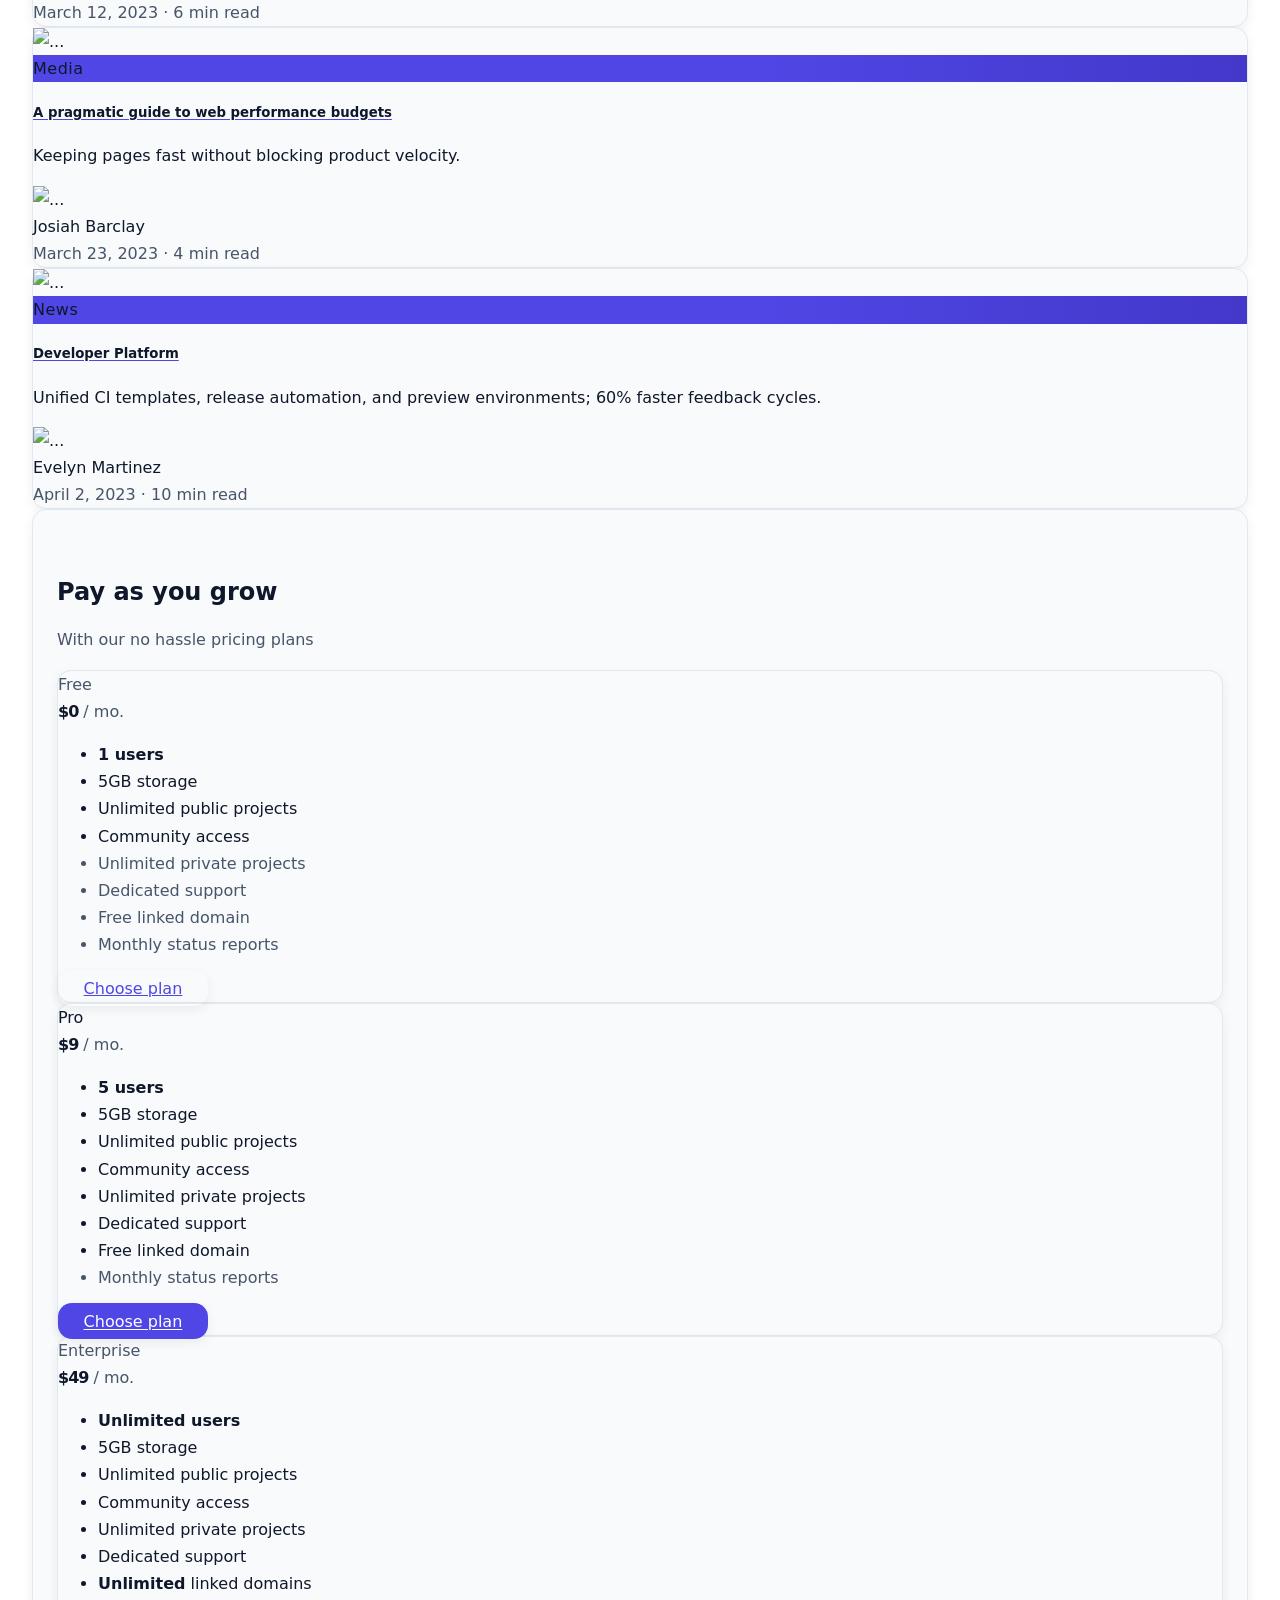
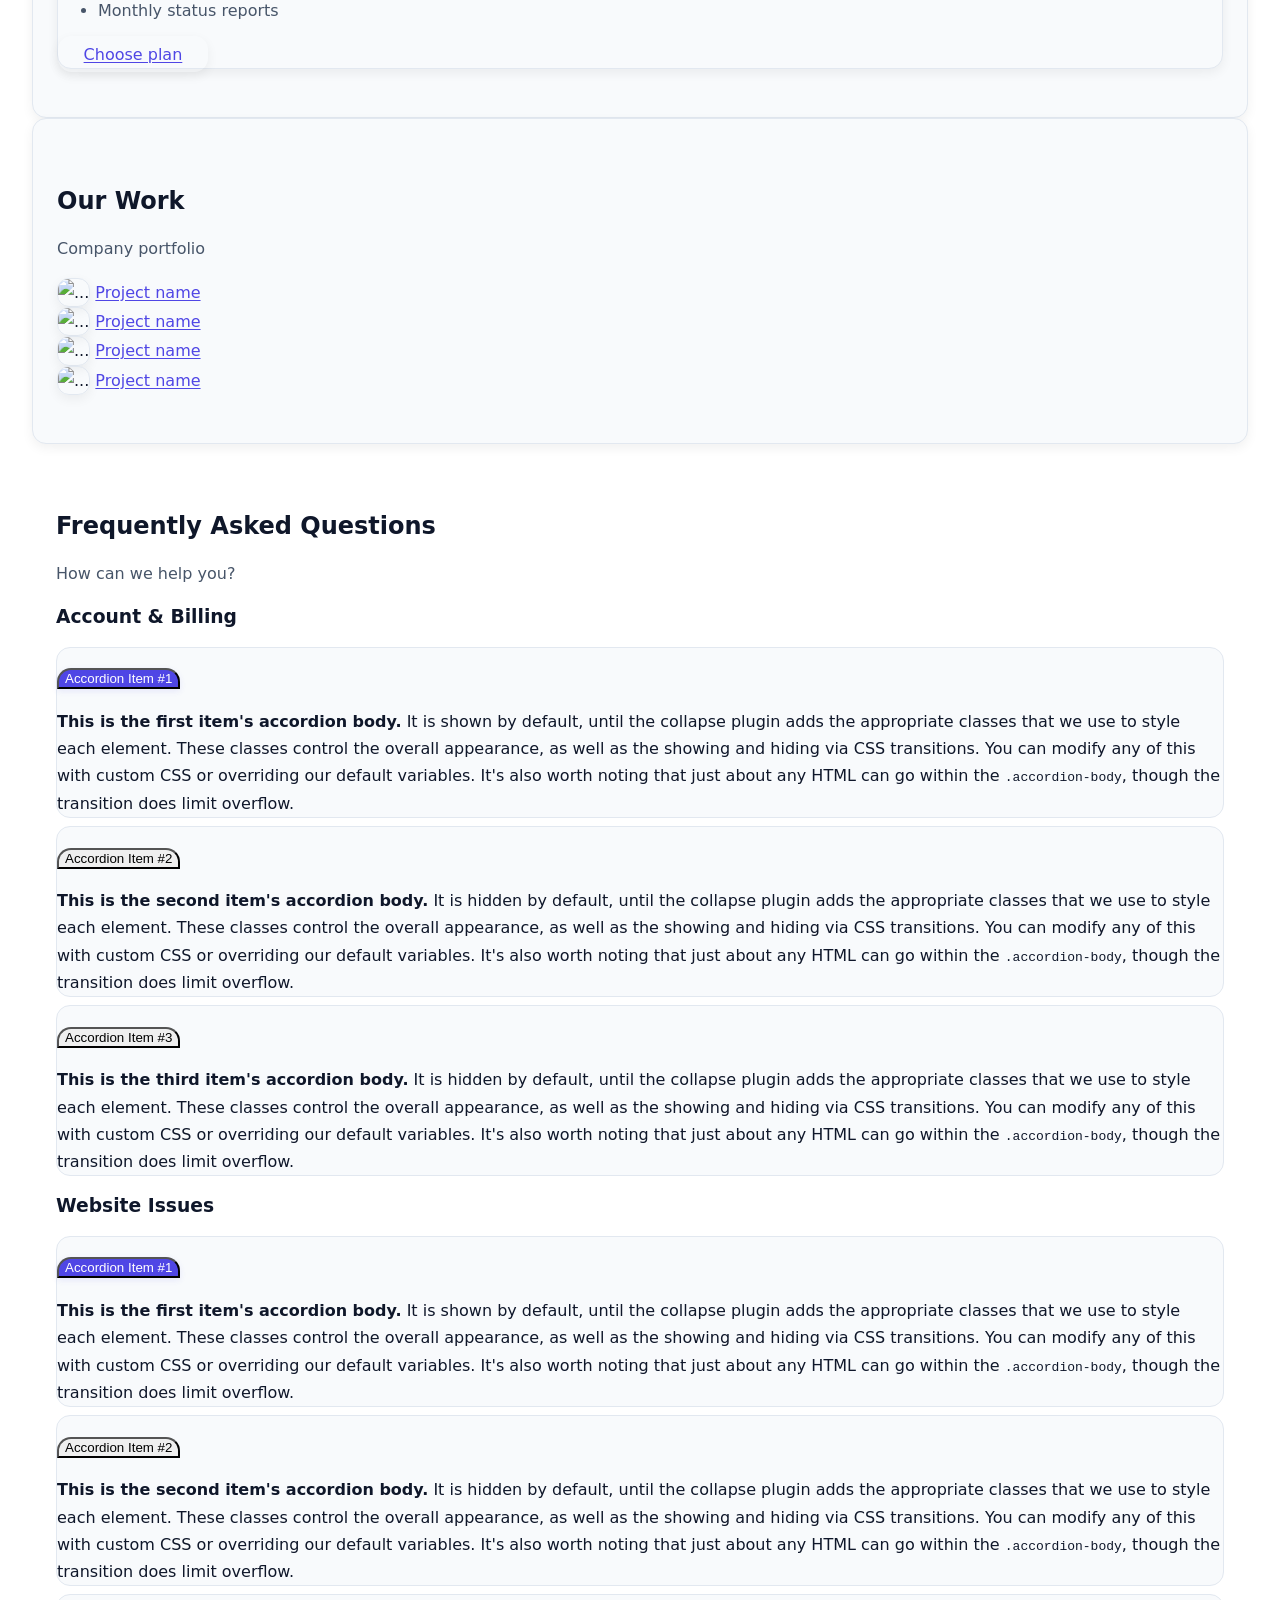
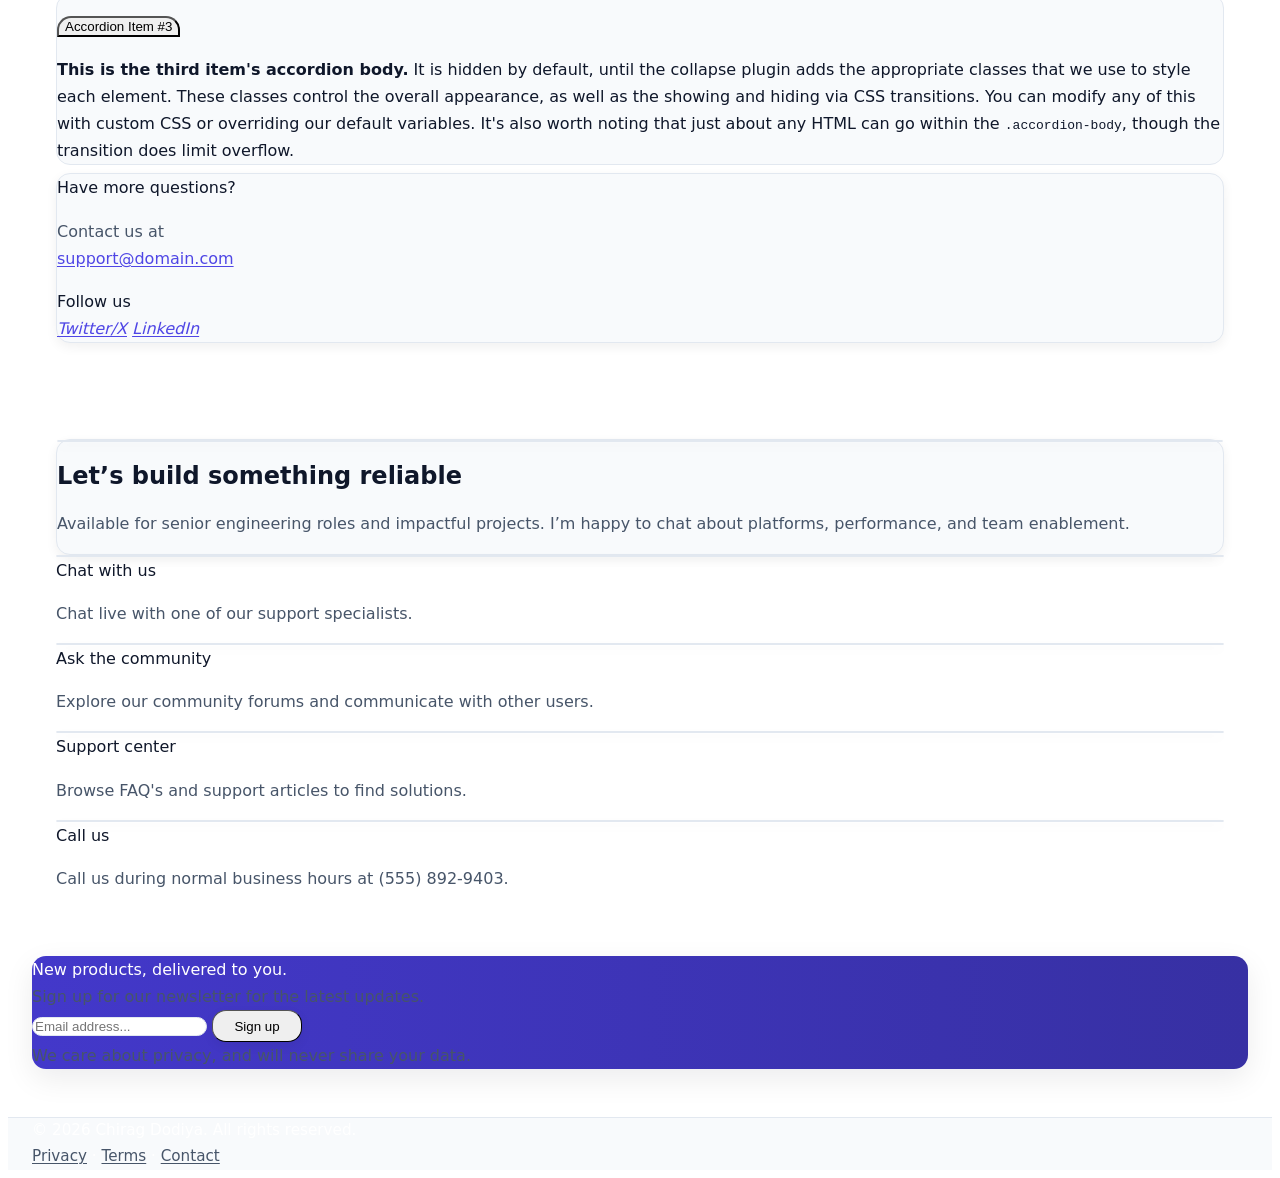
==== commit d0eaddcc: "feat: AI edit - Update index.html to deliver a complete, modern visual re..." ====
--- a/index.html
+++ b/index.html
@@ -1,16 +1,298 @@
-<!DOCTYPE html><html lang="en"><head>
-        <meta charset="utf-8">
-        <meta name="viewport" content="width=device-width, initial-scale=1, shrink-to-fit=no">
-        <meta name="description" content="">
-        <meta name="author" content="">
-        <title>Chirag Dodiya — Senior Software Engineer</title>
-        <!-- Favicon-->
-        <link rel="icon" type="image/x-icon" href="assets/favicon.ico">
-        <!-- Bootstrap icons-->
-        <link href="https://cdn.jsdelivr.net/npm/bootstrap-icons@1.5.0/font/bootstrap-icons.css" rel="stylesheet">
-        <!-- Core theme CSS (includes Bootstrap)-->
-        <link href="css/styles.css" rel="stylesheet">
-    </head>
+<!DOCTYPE html><html lang="en"><style id="custom-theme-overrides-chirag">
+:root {
+    --bg: #ffffff;
+    --surface: #f8fafc;
+    --text: #0f172a;
+    --muted: #475569;
+    --border: #e2e8f0;
+    --primary: #4f46e5;
+    --primary-600: #4338ca;
+    --primary-700: #3730a3;
+    --ring: #a5b4fc;
+    --radius: 14px;
+    --shadow: 0 10px 30px rgba(2, 6, 23, 0.08);
+    --shadow-sm: 0 4px 12px rgba(2, 6, 23, 0.06);
+    --space-1: .5rem;
+    --space-2: 1rem;
+    --space-3: 1.5rem;
+    --space-4: 2rem;
+    --space-5: 3rem;
+}
+
+body {
+    background: var(--bg) !important;
+    color: var(--text) !important;
+    font-family: system-ui, -apple-system, BlinkMacSystemFont, "Segoe UI", Roboto, "Helvetica Neue", Arial, sans-serif;
+    line-height: 1.7;
+    -webkit-font-smoothing: antialiased;
+    -moz-osx-font-smoothing: grayscale;
+}
+
+h1, .display-1, .display-2, .display-3, .display-4, .display-5, .display-6 {
+    color: var(--text);
+    font-weight: 800;
+    letter-spacing: -1px;
+    line-height: 1.12;
+    margin-bottom: var(--space-2);
+}
+h2, h3, h4, h5, h6 {
+    color: var(--text);
+    font-weight: 700;
+    line-height: 1.18;
+}
+
+a {
+    color: var(--primary);
+    text-decoration: underline;
+    text-underline-offset: 2px;
+    transition: color .15s;
+}
+
+a:hover, a:focus {
+    color: var(--primary-700);
+}
+
+section, .section {
+    padding: var(--space-5) 0;
+}
+@media (max-width: 992px) {
+    section, .section { padding: var(--space-4) 0; }
+    h1, .display-5 { font-size:2.25rem; }
+    h2 { font-size:1.5rem; }
+}
+@media (max-width: 768px) {
+    section, .section { padding: var(--space-3) 0; }
+    h1, .display-5 { font-size: 1.5rem !important; }
+    h2 { font-size: 1.2rem; }
+    .text-xl-start { text-align: center !important; }
+}
+
+/* Navbar Modern Redesign */
+.navbar, .navbar-light, .navbar-dark {
+    background: rgba(255,255,255,0.85) !important;
+    color: var(--text) !important;
+    backdrop-filter: blur(10px);
+    border-bottom: 1px solid var(--border);
+    box-shadow: var(--shadow-sm);
+}
+.navbar .navbar-brand {
+    color: var(--primary-600) !important;
+    font-weight: bold;
+    letter-spacing:.25px;
+    font-size: 1.33rem;
+}
+.navbar .nav-link {
+    color: var(--muted) !important;
+    font-weight: 500;
+    margin-left: var(--space-2);
+    margin-right: var(--space-2);
+    border-radius: var(--radius);
+    padding: .5em 1em;
+    transition: background .15s, color .15s;
+}
+.navbar .nav-link.active, .navbar .nav-link:active {
+    color: var(--primary-700) !important;
+    background: rgba(79,70,229,0.08);
+}
+.navbar .nav-link:hover, .navbar .nav-link:focus {
+    color: var(--primary) !important;
+    background: rgba(79,70,229,0.03);
+}
+
+/* Button Redesign */
+.btn {
+    border-radius: var(--radius) !important;
+    font-weight: 500;
+    box-shadow: var(--shadow-sm);
+    border-width: 1.5px;
+    padding:.55em 1.6em;
+    transition: box-shadow .15s, transform .13s, color .13s, background .13s;
+}
+.btn:focus-visible {
+    outline: 0 !important;
+    box-shadow: 0 0 0 2px var(--ring) !important;
+}
+.btn-primary {
+    background: var(--primary) !important;
+    border-color: var(--primary);
+    color: #fff;
+}
+.btn-primary:hover, .btn-primary:active {
+    background: var(--primary-600) !important;
+    border-color: var(--primary-600);
+    transform: translateY(-2px) scale(1.02);
+}
+.btn-outline-primary {
+    border-color: var(--primary);
+    color: var(--primary);
+    background: transparent;
+}
+.btn-outline-primary:hover, .btn-outline-primary:active {
+    background: var(--primary);
+    color: #fff;
+    border-color: var(--primary-700);
+    transform: translateY(-2px) scale(1.02);
+}
+.btn-secondary {
+    background: var(--muted) !important;
+    border-color: var(--muted);
+    color: #fff;
+}
+.btn-secondary:hover, .btn-secondary:active {
+    background: var(--primary-600) !important;
+    border-color: var(--primary-600);
+    transform: translateY(-2px) scale(1.02);
+}
+
+/* Card/Tile/Feature Visuals */
+.card, .portfolio-item, .feature, .bg-light {
+    background: var(--surface) !important;
+    border-radius: var(--radius) !important;
+    border: 1px solid var(--border) !important;
+    box-shadow: var(--shadow-sm) !important;
+    transition: box-shadow .13s, border .12s;
+}
+.card:hover, .portfolio-item:hover, .feature:hover {
+    box-shadow: var(--shadow) !important;
+    border-color: var(--primary-600) !important;
+}
+.card .badge {
+    letter-spacing: .5px;
+}
+
+/* Footer Modernization */
+footer, .footer, .bg-dark {
+    background: var(--surface) !important;
+    border-top: 1px solid var(--border) !important;
+    color: var(--muted)!important;
+    font-size: 0.95rem;
+}
+footer a, .footer a, .bg-dark a {
+    color: var(--muted) !important;
+    transition: color .13s;
+}
+footer a:hover, .footer a:hover, .bg-dark a:hover {
+    color: var(--primary) !important;
+    text-decoration: underline;
+    text-underline-offset: 2px;
+}
+
+/* Utilities and Focus */
+:focus-visible {
+    outline: 2px solid var(--ring) !important;
+    outline-offset: 2px;
+    box-shadow: 0 0 0 3px var(--ring) !important;
+    border-radius: var(--radius) !important;
+}
+::selection {
+    background: #e0e7ff;
+}
+
+/* Spacing and Layout Consistency */
+.container, .px-5 {
+    max-width: 100vw;
+    padding-left: var(--space-3) !important;
+    padding-right: var(--space-3) !important;
+}
+@media (max-width: 992px) {
+    .container, .px-5 {
+        padding-left: var(--space-2) !important;
+        padding-right: var(--space-2) !important;
+    }
+}
+@media (max-width: 768px) {
+    .container, .px-5 {
+        padding-left: var(--space-1) !important;
+        padding-right: var(--space-1) !important;
+    }
+}
+.row, [class^="row-"] {
+    gap: var(--space-3);
+}
+
+.bg-primary, .bg-gradient {
+    background: linear-gradient(90deg, var(--primary) 60%, var(--primary-600)) !important;
+}
+.text-white {
+    color: #fff !important;
+}
+.text-muted, .text-white-50 {
+    color: var(--muted)!important;
+    opacity: 1 !important;
+}
+
+/* Misc: smooth hover lifts for tiles/cards */
+.card:hover, .portfolio-item:hover, .feature:hover {
+    transform: translateY(-3px) scale(1.01);
+    z-index: 2;
+}
+
+input[type="text"], input[type="email"], textarea, .form-control {
+    border-radius: var(--radius)!important;
+    border: 1.5px solid var(--border)!important;
+    box-shadow: none!important;
+    transition: border-color .16s, box-shadow .16s;
+}
+input[type="text"]:focus, input[type="email"]:focus, textarea:focus, .form-control:focus {
+    border-color: var(--primary)!important;
+    box-shadow: 0 0 0 2px var(--ring)!important;
+}
+
+/****** Hero header override for modern look ******/
+header.bg-dark, .bg-dark.py-5 {
+    background: linear-gradient(90deg, var(--primary) 78%, var(--primary-700) 100%) !important;
+    color: #fff !important;
+    border-radius: 0 0 var(--radius) var(--radius);
+    box-shadow: var(--shadow);
+}
+header .text-white, .display-5.text-white, .lead.text-white-50 {
+    color: #fff !important;
+}
+header .lead.fw-normal {
+    color: #e0e7ff !important;
+}
+
+/***** Accordions and FAQ panels *****/
+.accordion-item {
+    background: var(--surface) !important;
+    border-radius: var(--radius) !important;
+    border: 1px solid var(--border) !important;
+    margin-bottom: var(--space-1)
+}
+.accordion-button {
+    border-radius: var(--radius) var(--radius) 0 0 !important;
+}
+.accordion-button:not(.collapsed) {
+    background: var(--primary) !important;
+    color: #fff !important;
+    box-shadow: 0 2px 6px rgba(79,70,229,0.11);
+}
+
+/***** Custom Selection for Hero and Portfolio Images *****/
+img.rounded-3 {
+    border-radius: calc(var(--radius) * .85 ) !important;
+    box-shadow: var(--shadow-sm);
+    border: 1.5px solid var(--border);
+}
+
+/***** Responsive fixes for hero/centered headers *****/
+@media (max-width: 992px) {
+    .text-xl-start {
+        text-align: center !important;
+    }
+}
+@media (max-width: 480px) {
+    .hero .display-5 { font-size: 1.2rem !important; }
+}
+
+/***** Newsletter callout CTA *****/
+aside.bg-primary {
+    background: linear-gradient(90deg, var(--primary-600) 0, var(--primary-700) 100%) !important;
+    border-radius: var(--radius);
+    box-shadow: var(--shadow);
+}
+
+</style>
     <body class="d-flex flex-column h-100">
         <main class="flex-shrink-0">
             <!-- Navigation: persistent top bar for primary site routes -->
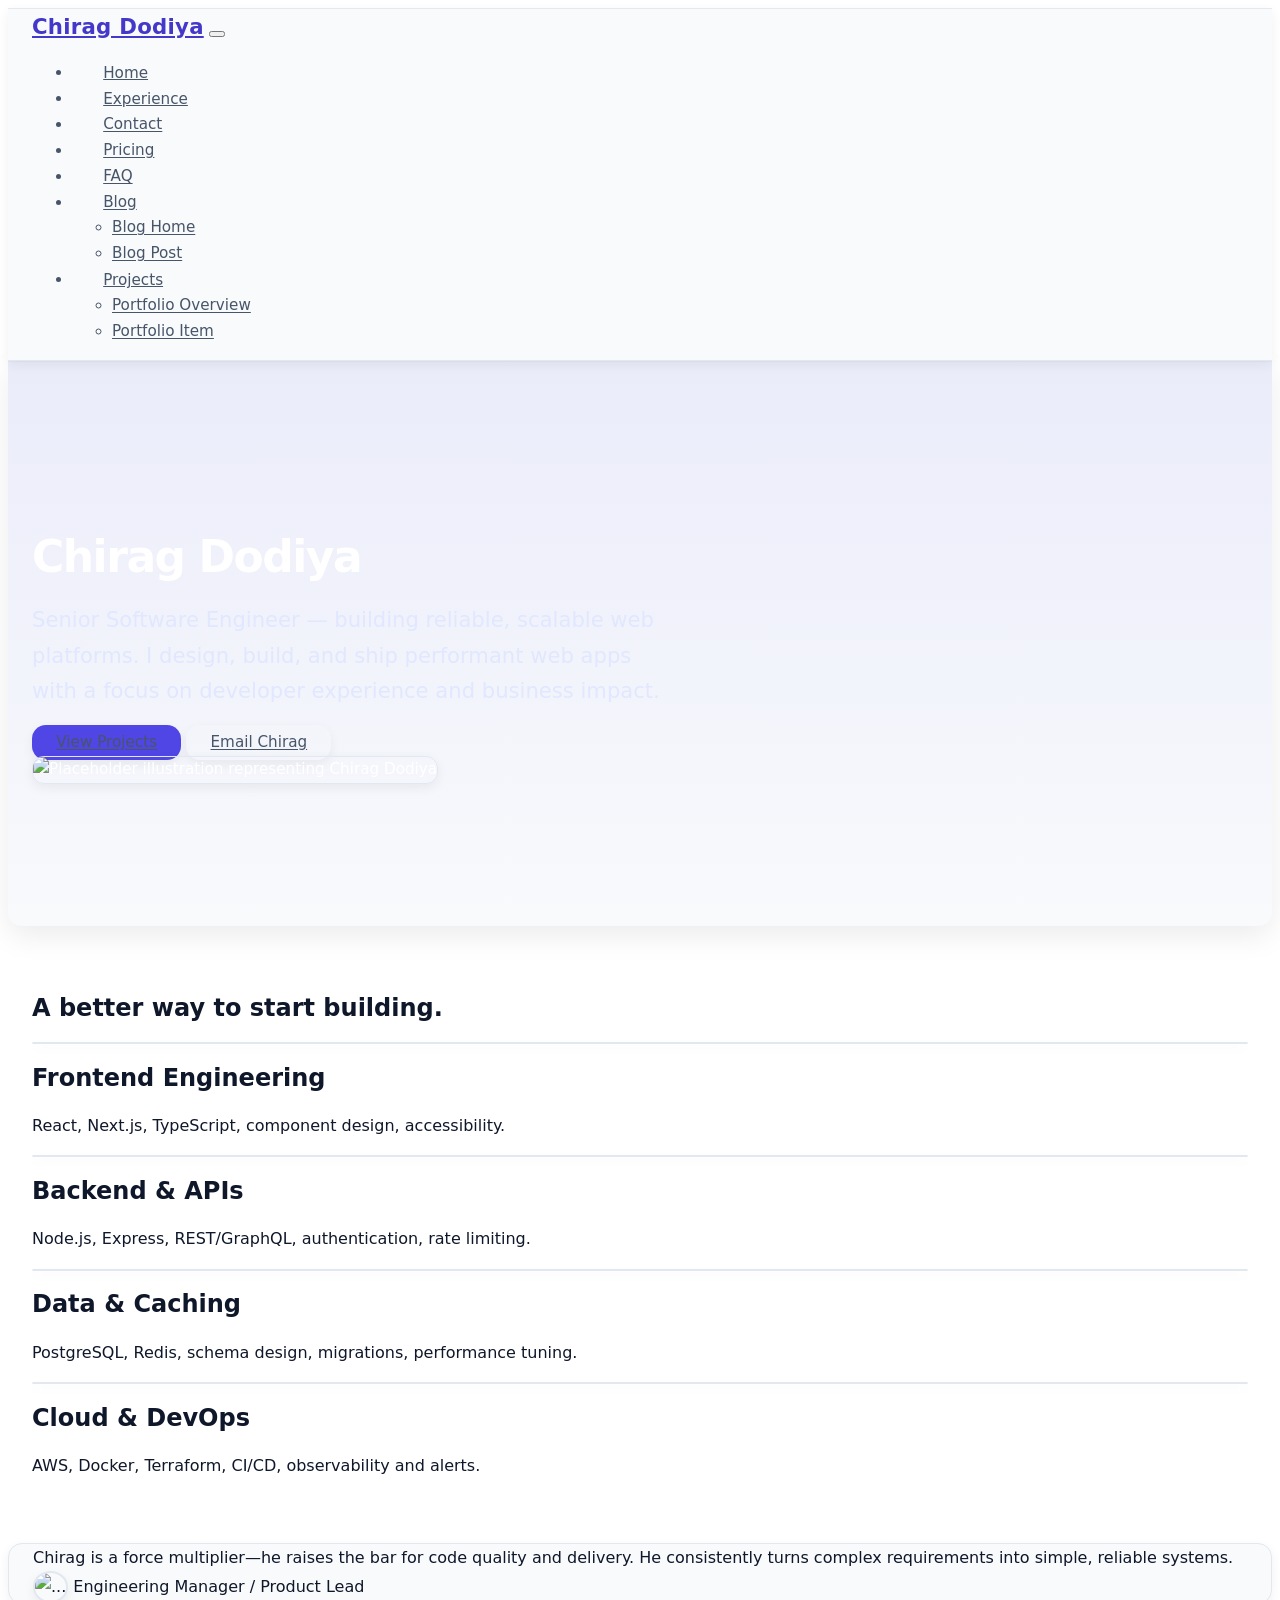
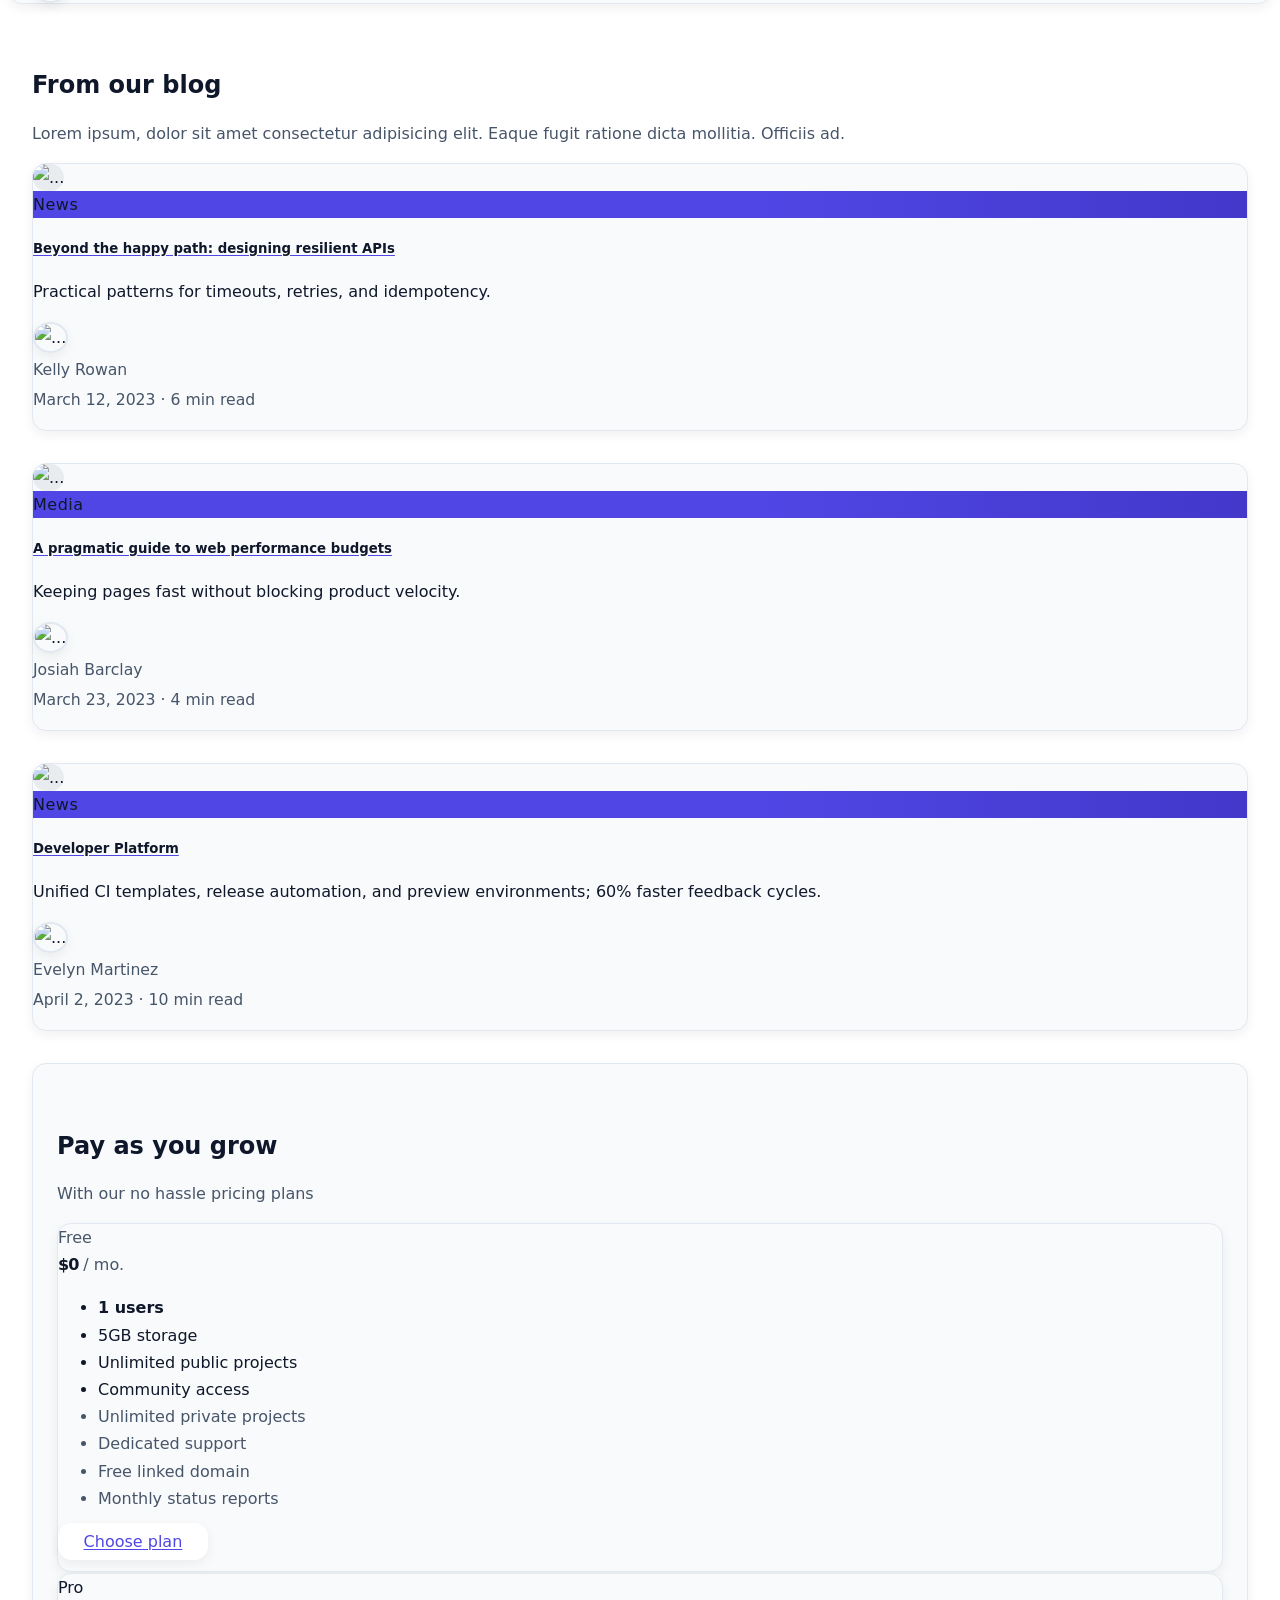
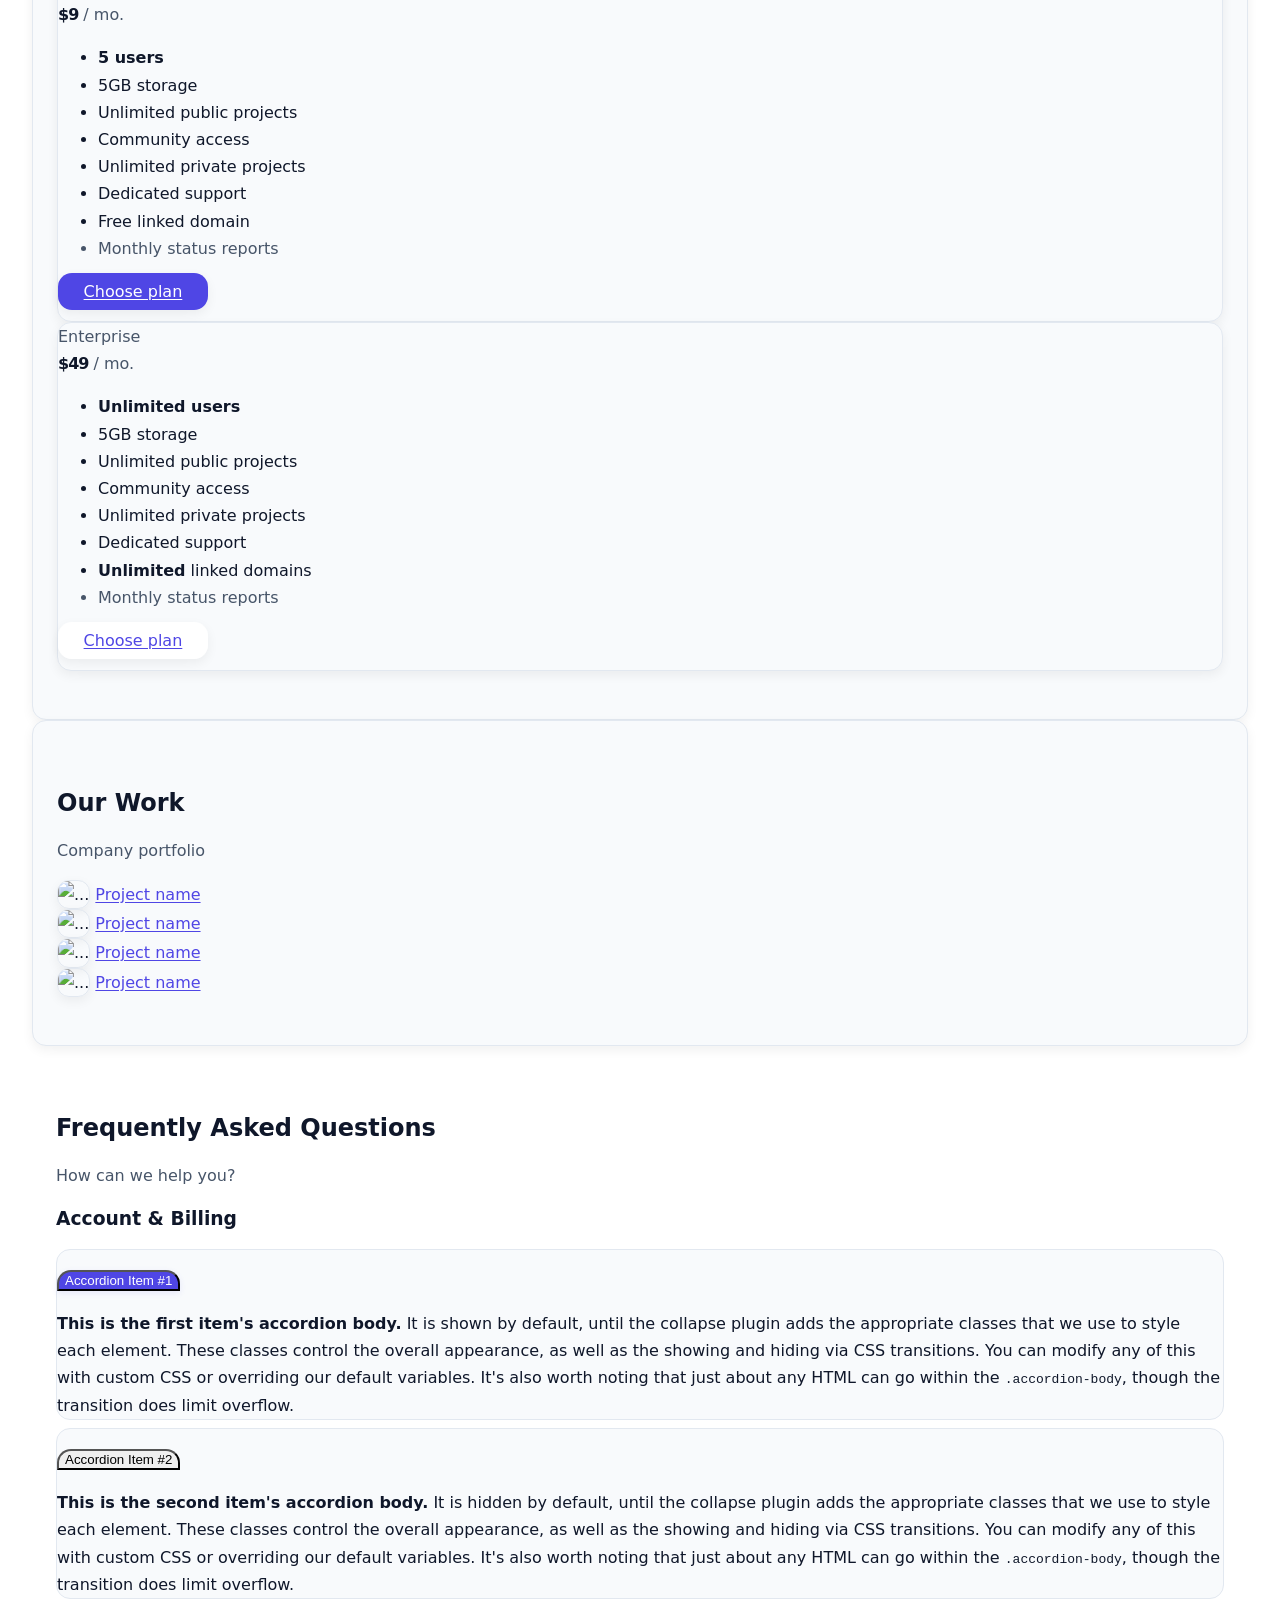
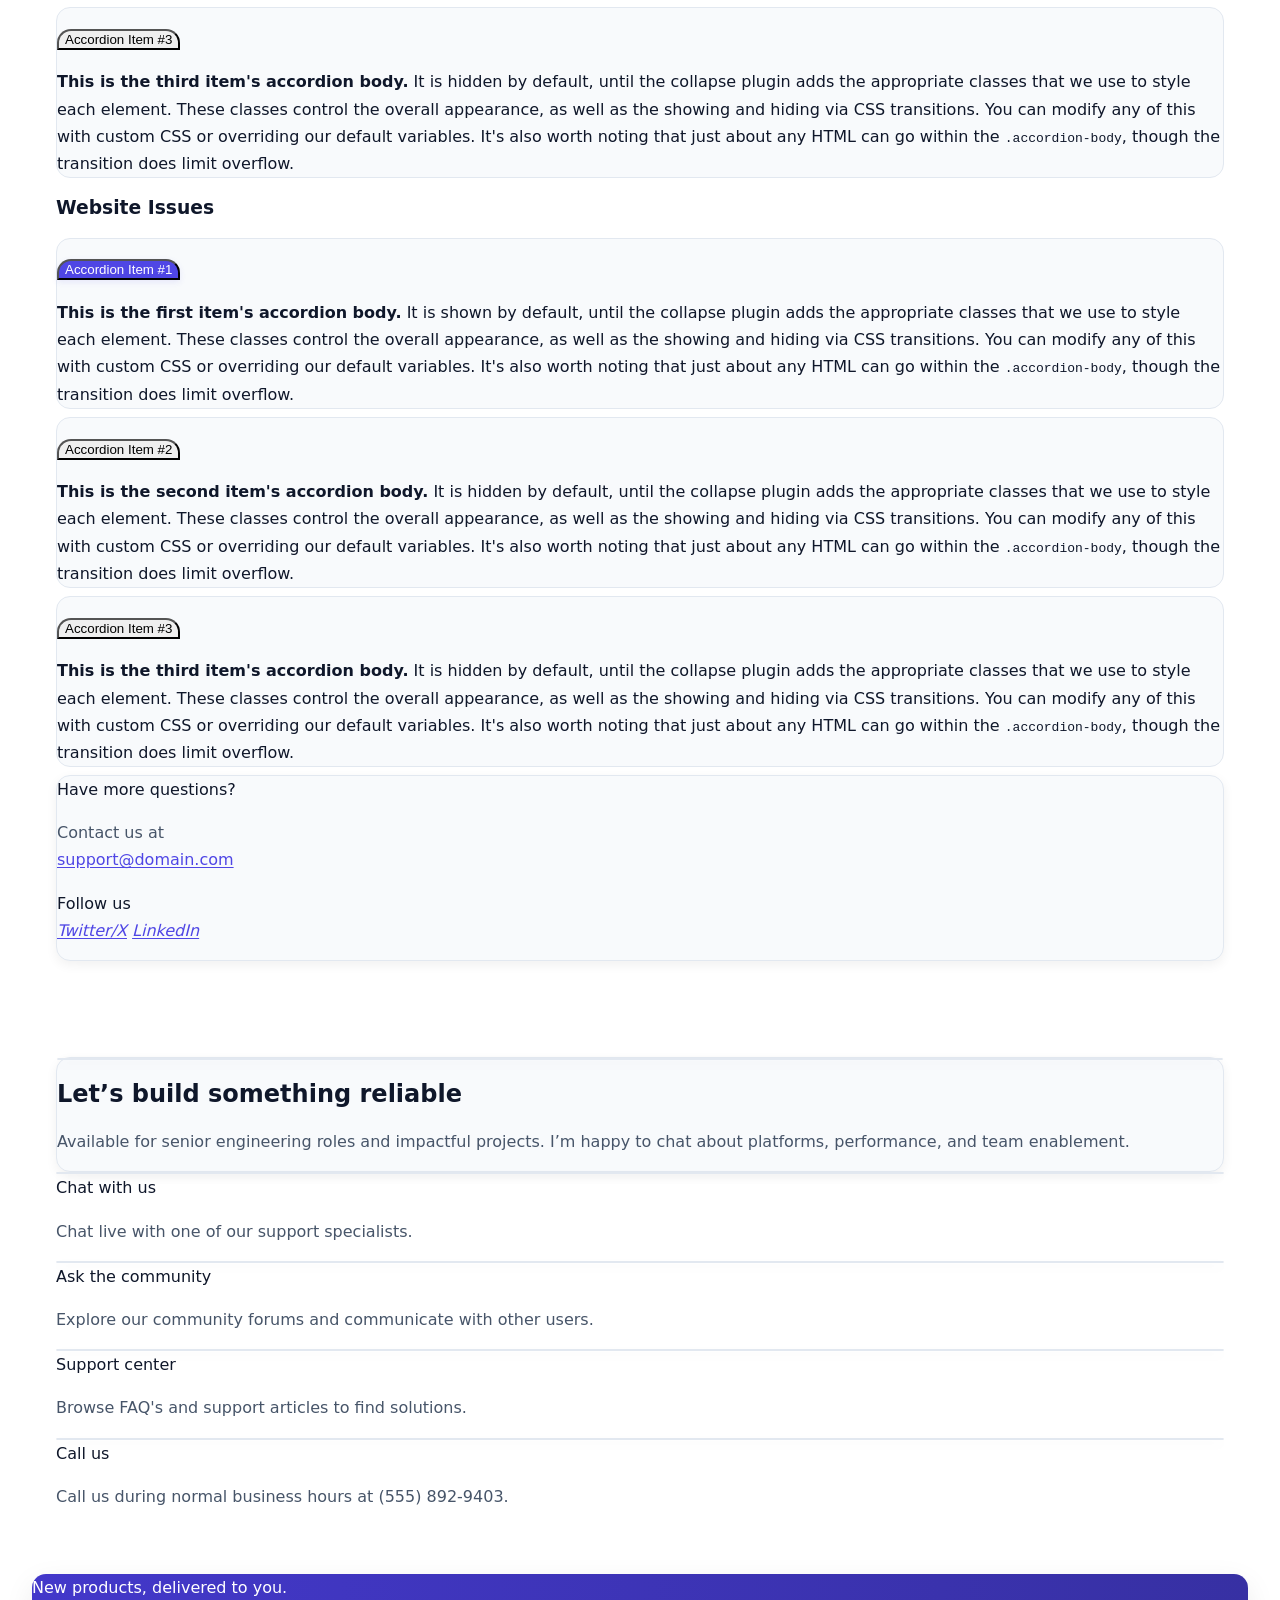
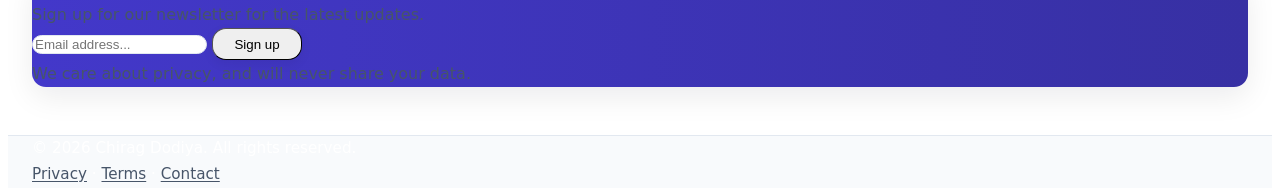
==== commit 0dfdfd34: "feat: AI edit - Enhance section-specific styling (still CSS-only override..." ====
--- a/index.html
+++ b/index.html
@@ -1,4 +1,4 @@
-<!DOCTYPE html><html lang="en"><style id="custom-theme-overrides-chirag">
+<!DOCTYPE html><html lang="en"><head><style id="custom-theme-overrides-chirag">
 :root {
     --bg: #ffffff;
     --surface: #f8fafc;
@@ -292,8 +292,228 @@
     box-shadow: var(--shadow);
 }
 
+/* Section Styles */
+
+/* 1. Hero Section Styling */
+.masthead, header.masthead, .jumbotron, header.bg-dark, .bg-dark.py-5 {
+    background: linear-gradient(180deg, rgba(79,70,229,0.08), rgba(79,70,229,0)) 0 0/100% 100%, var(--surface) !important;
+    padding-top: calc(var(--space-5) + 1.5rem);
+    padding-bottom: calc(var(--space-5) + 1.5rem);
+    min-height: 420px;
+    display: flex;
+    align-items: center;
+    box-shadow: var(--shadow);
+    border-radius: 0 0 var(--radius) var(--radius);
+}
+header .display-5, header .display-1, header .display-2, .masthead .display-5, .jumbotron .display-5 {
+    font-size: 2.75rem;
+    line-height: 1.08;
+    font-weight: 800;
+    letter-spacing: -1.5px;
+}
+header .lead, .masthead .lead, .jumbotron .lead {
+    max-width: 40rem;
+    font-size: 1.32rem;
+    margin-left: auto;
+    margin-right: auto;
+    color: var(--muted);
+}
+@media (max-width: 992px) {
+    .masthead, header.masthead, .jumbotron, header.bg-dark, .bg-dark.py-5 {
+        padding-top: var(--space-4);
+        padding-bottom: var(--space-4);
+        min-height: 275px;
+    }
+    header .display-5, .masthead .display-5 {
+        font-size: 2rem;
+    }
+    header .lead, .masthead .lead {
+        font-size: 1.07rem;
+    }
+}
+@media (max-width: 768px) {
+    header .display-5, .masthead .display-5 {
+        font-size: 1.5rem! important;
+    }
+    .masthead, header.masthead, .jumbotron, header.bg-dark, .bg-dark.py-5 {
+        text-align: center;
+        flex-direction: column;
+        padding-top: var(--space-3);
+        padding-bottom: var(--space-3);
+    }
+    header .lead, .masthead .lead {
+        font-size: 1rem;
+    }
+}
+header .display-5, header .lead {
+    margin-left: auto;
+    margin-right: auto;
+}
+
+/* 2. Portfolio/Work Tiles */
+.portfolio, .portfolio-overview, .portfolio-grid, .portfolio-item, .card, .card.h-100, .card.shadow {
+    transition: box-shadow .18s, transform .15s !important;
+}
+.portfolio-item, .portfolio-item:hover, .card, .card:hover, .portfolio .card {
+    will-change: transform, box-shadow;
+}
+.portfolio, .portfolio-grid, .row[class*="gx-"] {
+    gap: var(--space-3);
+}
+.portfolio-item:hover, .card:hover {
+    transform: translateY(-4px);
+    box-shadow: var(--shadow) !important;
+    z-index: 3;
+}
+.portfolio-item img, .portfolio-item .card-img-top, .card-img-top {
+    border-radius: var(--radius) !important;
+    object-fit: cover;
+    width: 100%;
+    height: auto;
+    aspect-ratio: 16/10;
+    background: #e9ecef;
+}
+
+@supports not (aspect-ratio: 16/10) {
+    .portfolio-item img, .portfolio-item .card-img-top, .card-img-top {
+        height: 0;
+        padding-bottom: 62.5%; /* 16/10 */
+        position: relative;
+        object-fit: cover;
+    }
+}
+
+/* 3. Blog/Posts previews */
+.post-preview, .blog-post-list, .blog-preview-list, .card.h-100 {
+    margin-bottom: var(--space-4);
+    padding-bottom: var(--space-2);
+    border-bottom: 1px solid var(--border);
+}
+.post-preview:last-child, .blog-post-list:last-child, .blog-preview-list:last-child {
+    border-bottom: none;
+}
+.post-preview .post-meta, .blog-post-list .post-meta, .card-footer .small, .card-footer .text-muted {
+    color: var(--muted) !important;
+    opacity: 1;
+    font-size: .98rem;
+    margin-top: .25rem;
+}
+.card-title a, .post-preview a, .blog-post-list a {
+    color: var(--text);
+    text-decoration: none;
+    transition: color .14s;
+}
+.card-title a:hover, .post-preview a:hover, .blog-post-list a:hover, .card-title a:focus {
+    color: var(--primary-700);
+    text-decoration: underline;
+    text-underline-offset: 3px;
+}
+.card-body, .post-preview, .blog-preview-list {
+    margin-bottom: var(--space-2);
+}
+
+/* 4. About/Resume sections */
+#about, #resume, .about, .resume, section#about, section#resume {
+    max-width: 930px;
+    margin-left: auto;
+    margin-right: auto;
+}
+#about h2, #resume h2, .about h2, .resume h2, .about .section-title, .resume .section-title {
+    font-weight: 800;
+    font-size: 2rem;
+    letter-spacing: -1px;
+    margin-bottom: var(--space-2);
+    padding-bottom: .65rem;
+    border-bottom: none;
+    background: none;
+    position: relative;
+}
+#about h2::after, #resume h2::after, .about h2::after, .resume h2::after, .about .section-title::after, .resume .section-title::after {
+    content: '';
+    display: block;
+    width: 70px;
+    height: 3px;
+    margin-top: .5rem;
+    margin-left: 0;
+    background: linear-gradient(to right, var(--primary), var(--primary-600));
+    border-radius: 1.5px;
+    opacity: 0.14;
+}
+.about ul, .resume ul, .about ol, .resume ol {
+    max-width: 90%;
+    margin-left: 0;
+    padding-left: 1.3em;
+}
+.about ul li, .resume ul li, .about ol li, .resume ol li {
+    margin-bottom: .4em;
+    line-height: 1.72;
+}
+.about img, .resume img, .profile, .about .profile, .resume .profile {
+    display: block;
+    margin: 0 auto 1.2rem auto;
+    box-shadow: var(--shadow-sm);
+}
+.rounded-circle, .profile img, .about img.rounded-circle {
+    border-radius: 50% !important;
+    box-shadow: var(--shadow-sm);
+    border: 2px solid var(--border);
+}
+.about img:not(.rounded-circle):not(.profile), .resume img:not(.rounded-circle):not(.profile) {
+    border-radius: var(--radius);
+}
+
+/* 5. Accessibility polish */
+.btn-outline-primary, .btn-outline-secondary, .btn-outline-success, .btn-outline-danger {
+    border-width: 2px;
+    color: var(--primary);
+    background: #fff;
+    border-color: var(--primary);
+    transition: color .14s, background .14s, border-color .14s;
+}
+.btn-outline-primary:hover, .btn-outline-primary:focus, .btn-outline-primary:active,
+.btn-outline-secondary:hover, .btn-outline-secondary:focus, .btn-outline-secondary:active,
+.btn-outline-success:hover, .btn-outline-success:focus, .btn-outline-success:active,
+.btn-outline-danger:hover, .btn-outline-danger:focus, .btn-outline-danger:active {
+    color: #fff!important;
+    background: var(--primary)!important;
+    border-color: var(--primary-700)!important;
+}
+
+.nav-link:focus-visible, .card:focus-visible, button:focus-visible, input:focus-visible, select:focus-visible, textarea:focus-visible, .btn:focus-visible {
+    outline: 2px solid var(--ring) !important;
+    outline-offset: 2px;
+    box-shadow: 0 0 0 3px var(--ring) !important;
+    border-radius: var(--radius) !important;
+}
+
+/* 6. Responsive refinements */
+@media (max-width: 992px) {
+    .hero .text-xl-start, header .text-xl-start {
+        text-align: center !important;
+    }
+    .portfolio .row, .portfolio-overview .row, .portfolio-grid, .blog-preview-list .row, .blog-post-list .row, .row.gx-5 {
+        gap: var(--space-3) !important;
+        flex-direction: column !important;
+    }
+}
+@media (max-width: 768px) {
+    .hero .display-5, header .display-5 {
+        font-size: 1.3rem !important;
+    }
+    .portfolio .row, .portfolio-overview .row, .portfolio-grid, .blog-preview-list .row, .blog-post-list .row, .row.gx-5 {
+        gap: var(--space-2) !important;
+    }
+    .container, .px-5 {
+        max-width: 100vw;
+        padding-left: var(--space-1) !important;
+        padding-right: var(--space-1) !important;
+    }
+    section, .section {
+        padding: var(--space-2) 0 !important;
+    }
+}
 </style>
-    <body class="d-flex flex-column h-100">
+    </head><body class="d-flex flex-column h-100">
         <main class="flex-shrink-0">
             <!-- Navigation: persistent top bar for primary site routes -->
             <nav class="navbar navbar-expand-lg navbar-dark bg-dark">
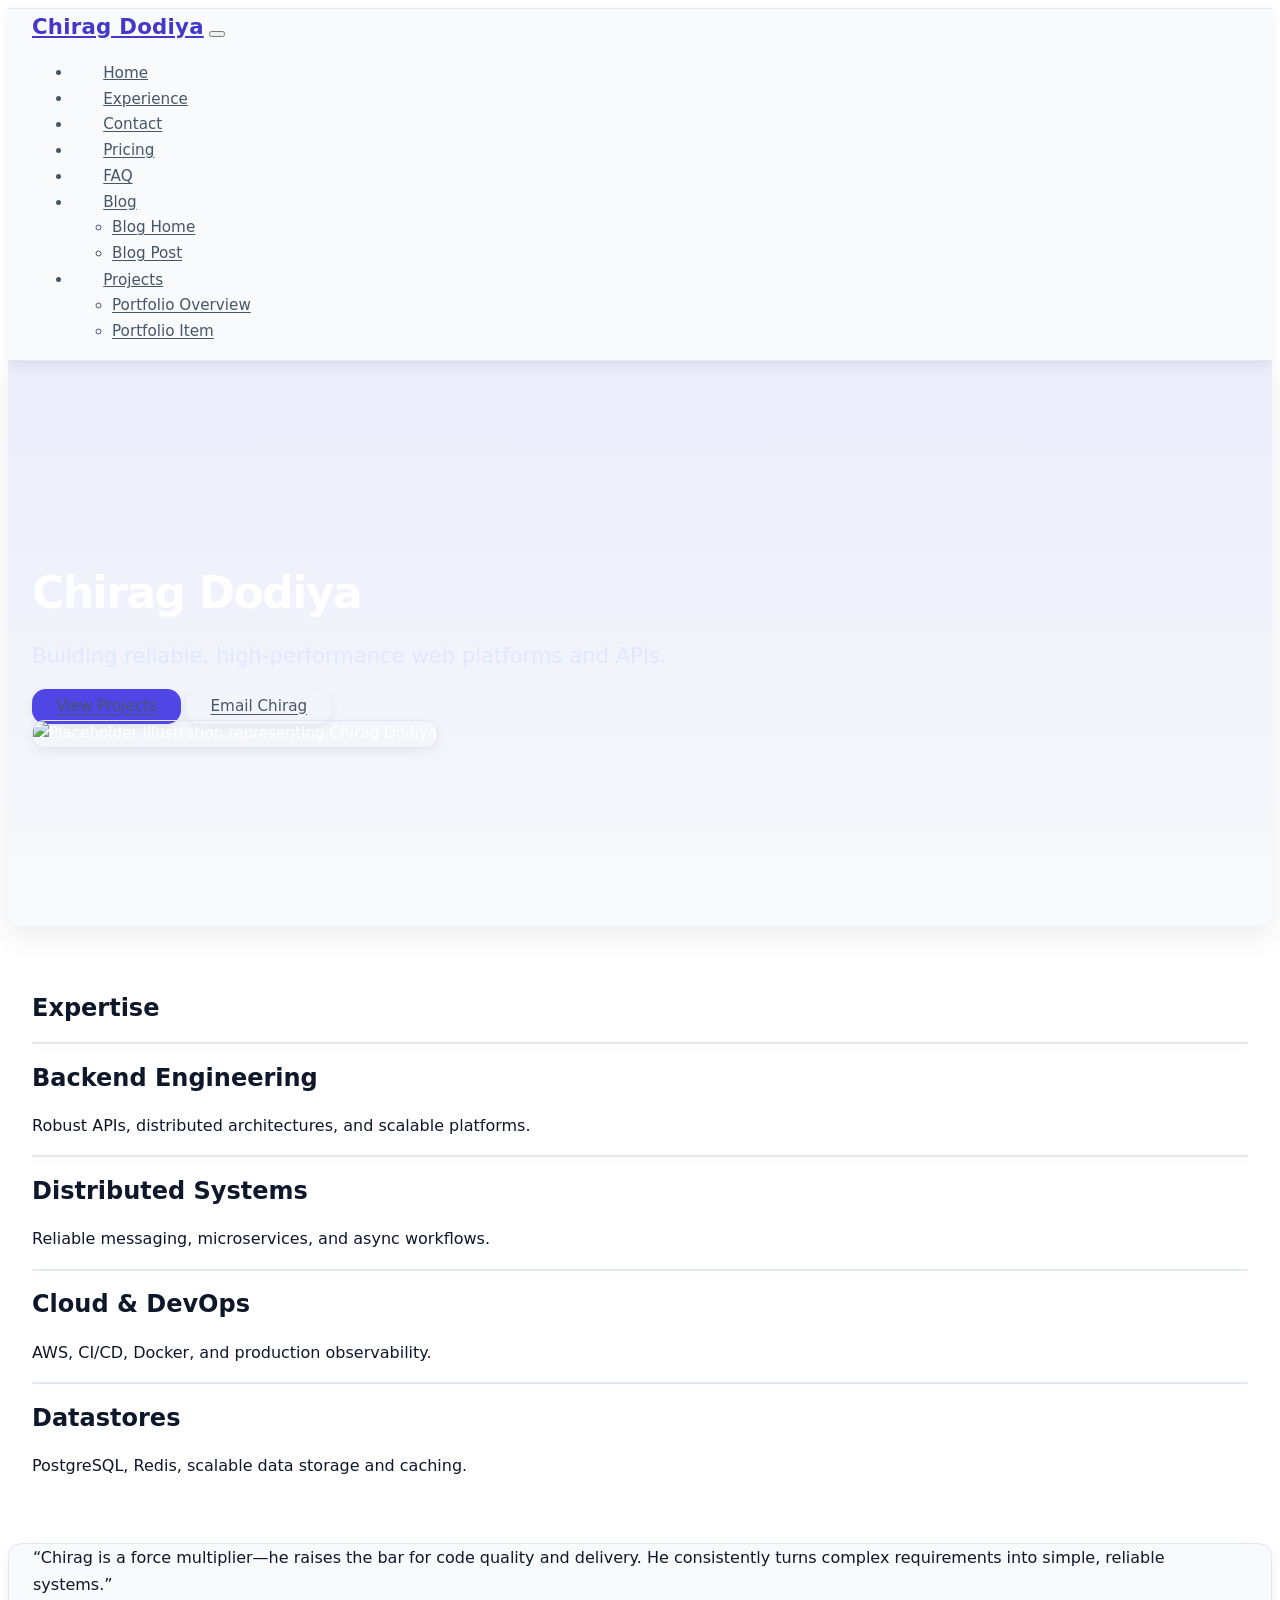
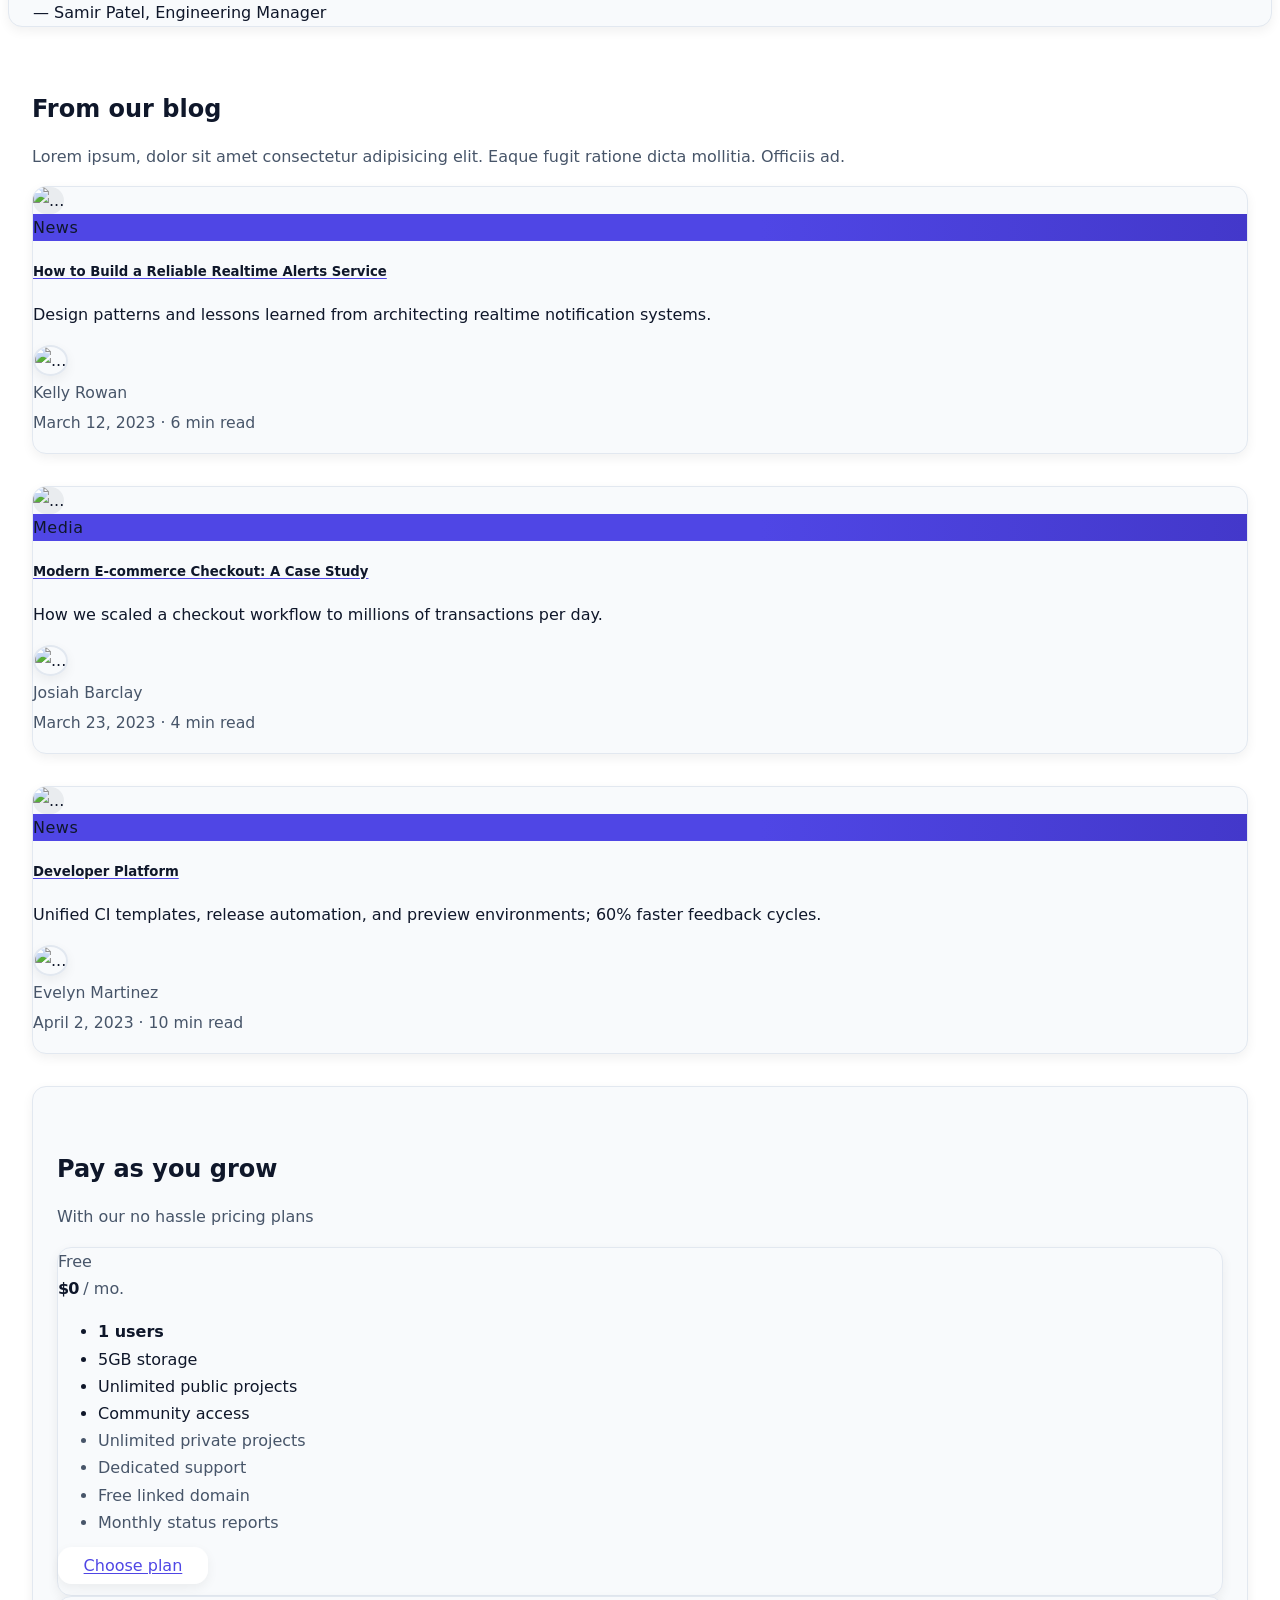
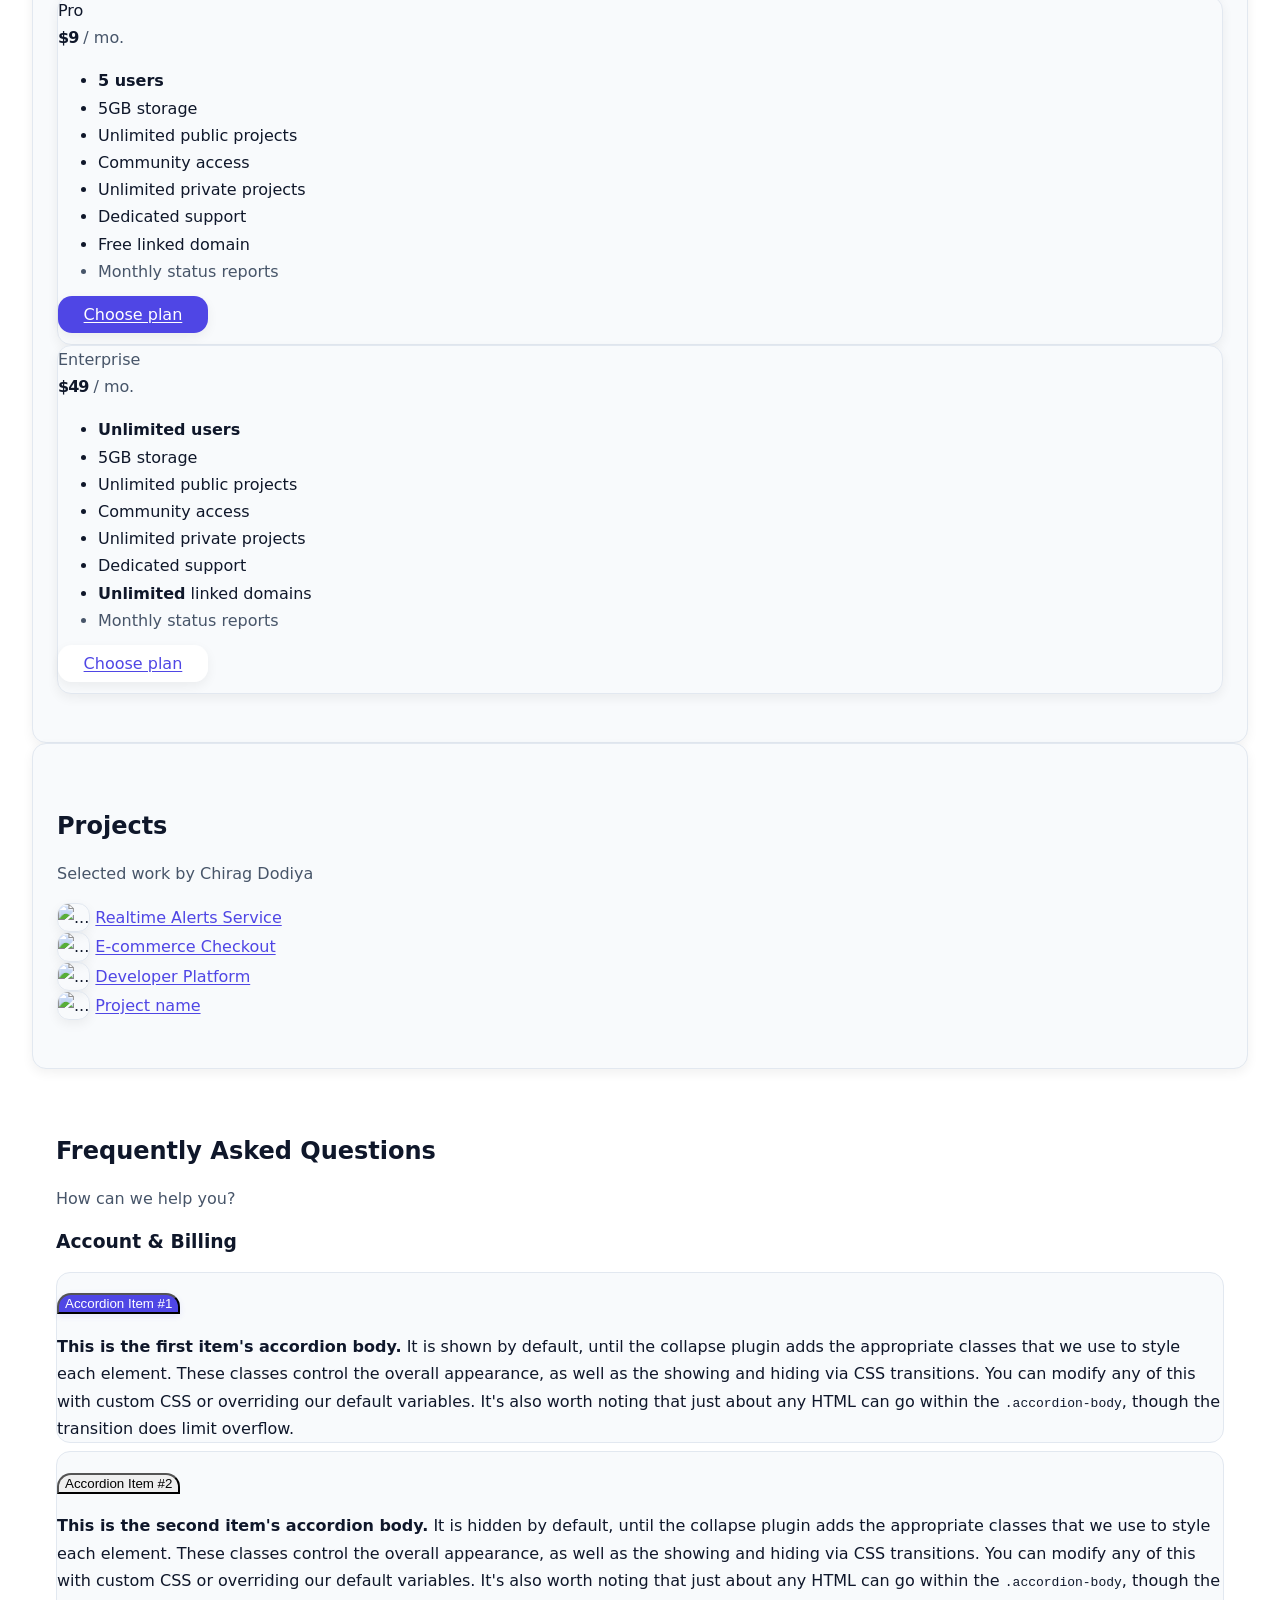
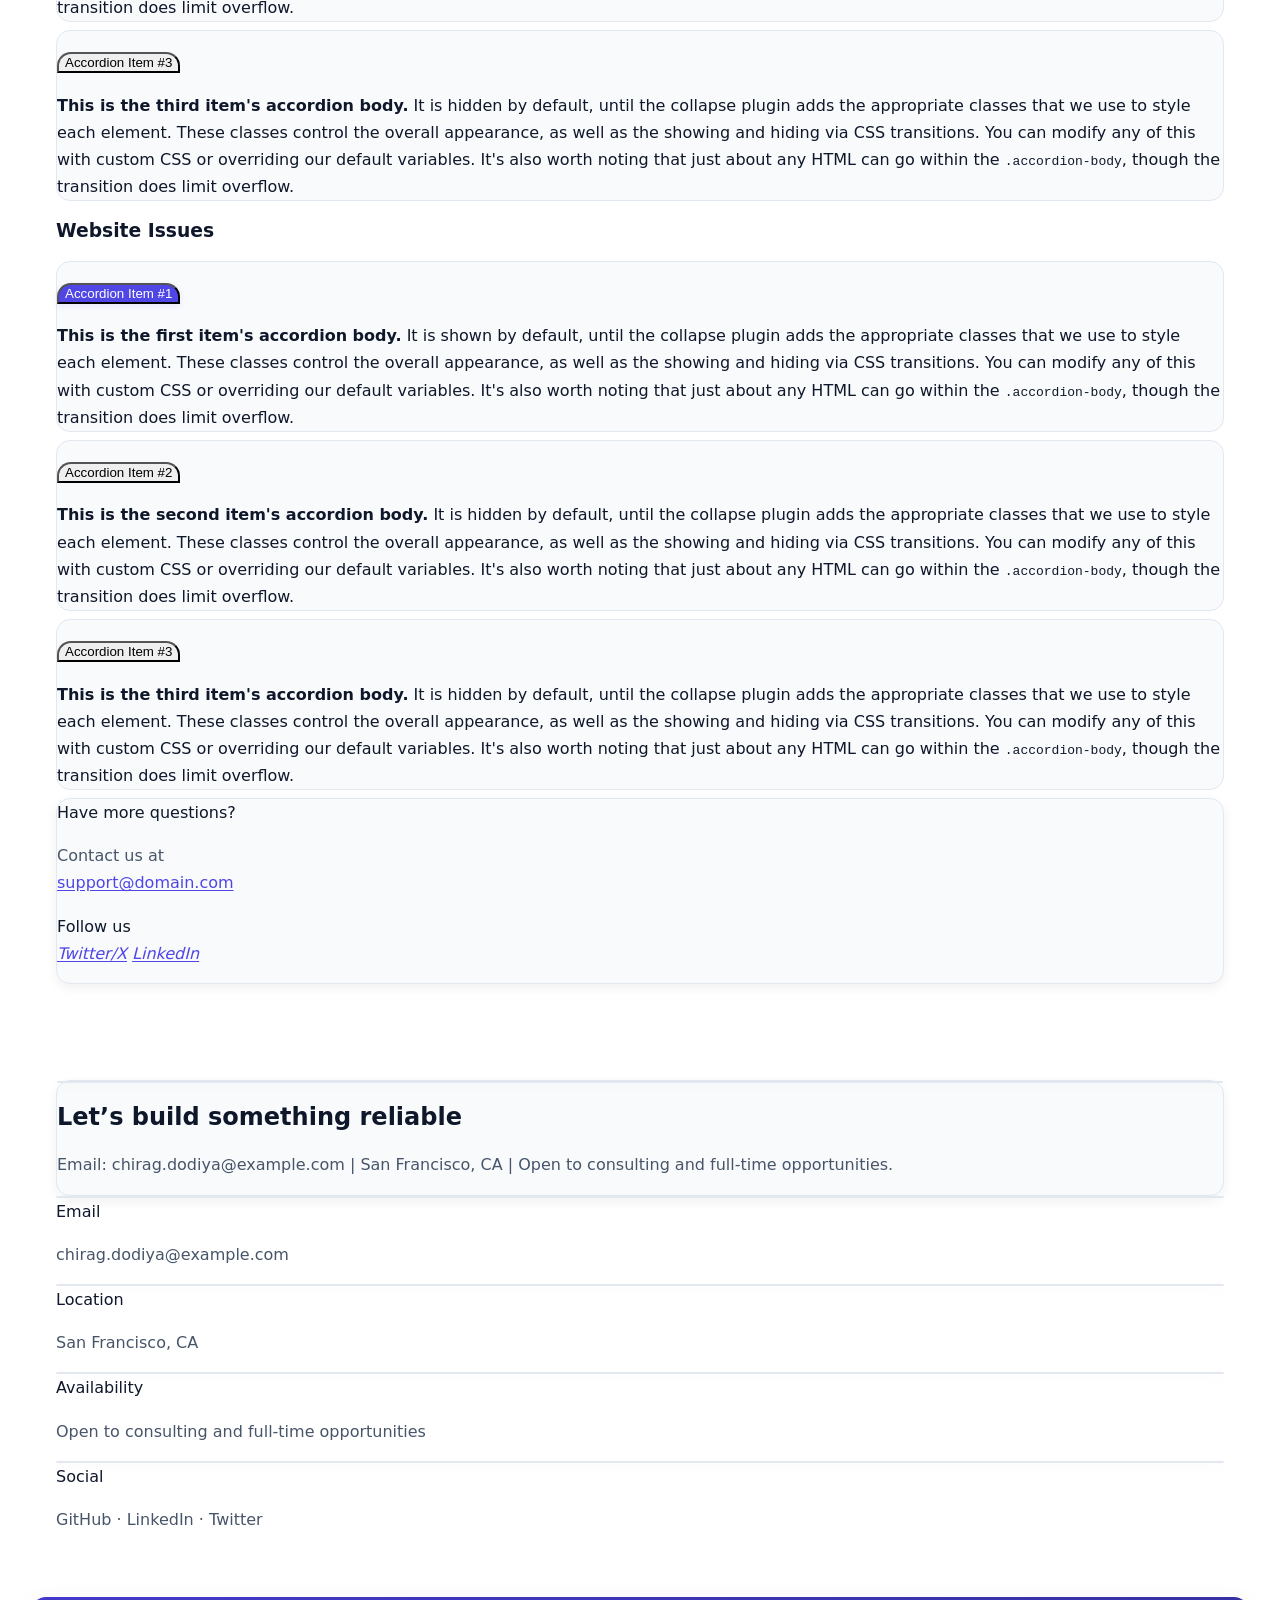
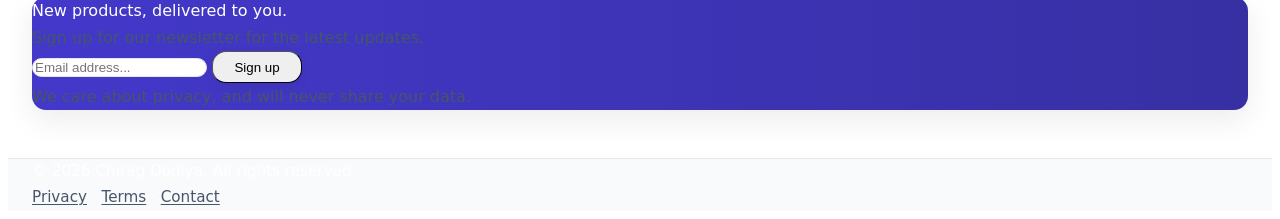
==== commit a719bf7e: "feat: AI edit - Edit only index.html with minimal, localized text changes..." ====
--- a/index.html
+++ b/index.html
@@ -1,4 +1,5 @@
-<!DOCTYPE html><html lang="en"><head><style id="custom-theme-overrides-chirag">
+<!DOCTYPE html><html lang="en"><head>
+<style id="custom-theme-overrides-chirag">
 :root {
     --bg: #ffffff;
     --surface: #f8fafc;
@@ -552,7 +553,7 @@
                         <div class="col-lg-8 col-xl-7 col-xxl-6">
                             <div class="my-5 text-center text-xl-start">
                                 <h1 class="display-5 fw-bolder text-white mb-2">Chirag Dodiya</h1>
-                                <p class="lead fw-normal text-white-50 mb-4">Senior Software Engineer — building reliable, scalable web platforms. I design, build, and ship performant web apps with a focus on developer experience and business impact.</p>
+                                <p class="lead fw-normal text-white-50 mb-4">Building reliable, high-performance web platforms and APIs.</p>
                                 <div class="d-grid gap-3 d-sm-flex justify-content-sm-center justify-content-xl-start">
                                     <a class="btn btn-primary btn-lg px-4 me-sm-3" href="#features">View Projects</a>
                                     <a class="btn btn-outline-light btn-lg px-4" href="#!">Email Chirag</a>
@@ -567,28 +568,28 @@
             <section class="py-5" id="features">
                 <div class="container px-5 my-5">
                     <div class="row gx-5">
-                        <div class="col-lg-4 mb-5 mb-lg-0"><h2 class="fw-bolder mb-0">A better way to start building.</h2></div>
+                        <div class="col-lg-4 mb-5 mb-lg-0"><h2 class="fw-bolder mb-0">Expertise</h2></div>
                         <div class="col-lg-8">
                             <div class="row gx-5 row-cols-1 row-cols-md-2">
                                 <div class="col mb-5 h-100">
                                     <div class="feature bg-primary bg-gradient text-white rounded-3 mb-3"><i class="bi bi-collection"></i></div>
-                                    <h2 class="h5">Frontend Engineering</h2>
-                                    <p class="mb-0">React, Next.js, TypeScript, component design, accessibility.</p>
+                                    <h2 class="h5">Backend Engineering</h2>
+                                    <p class="mb-0">Robust APIs, distributed architectures, and scalable platforms.</p>
                                 </div>
                                 <div class="col mb-5 h-100">
                                     <div class="feature bg-primary bg-gradient text-white rounded-3 mb-3"><i class="bi bi-building"></i></div>
-                                    <h2 class="h5">Backend &amp; APIs</h2>
-                                    <p class="mb-0">Node.js, Express, REST/GraphQL, authentication, rate limiting.</p>
+                                    <h2 class="h5">Distributed Systems</h2>
+                                    <p class="mb-0">Reliable messaging, microservices, and async workflows.</p>
                                 </div>
                                 <div class="col mb-5 mb-md-0 h-100">
                                     <div class="feature bg-primary bg-gradient text-white rounded-3 mb-3"><i class="bi bi-toggles2"></i></div>
-                                    <h2 class="h5">Data &amp; Caching</h2>
-                                    <p class="mb-0">PostgreSQL, Redis, schema design, migrations, performance tuning.</p>
+                                    <h2 class="h5">Cloud &amp; DevOps</h2>
+                                    <p class="mb-0">AWS, CI/CD, Docker, and production observability.</p>
                                 </div>
                                 <div class="col h-100">
                                     <div class="feature bg-primary bg-gradient text-white rounded-3 mb-3"><i class="bi bi-toggles2"></i></div>
-                                    <h2 class="h5">Cloud &amp; DevOps</h2>
-                                    <p class="mb-0">AWS, Docker, Terraform, CI/CD, observability and alerts.</p>
+                                    <h2 class="h5">Datastores</h2>
+                                    <p class="mb-0">PostgreSQL, Redis, scalable data storage and caching.</p>
                                 </div>
                             </div>
                         </div>
@@ -601,11 +602,8 @@
                     <div class="row gx-5 justify-content-center">
                         <div class="col-lg-10 col-xl-7">
                             <div class="text-center">
-                                <div class="fs-4 mb-4 fst-italic">Chirag is a force multiplier—he raises the bar for code quality and delivery. He consistently turns complex requirements into simple, reliable systems.</div>
-                                <div class="d-flex align-items-center justify-content-center">
-                                    <img class="rounded-circle me-3" src="https://dummyimage.com/40x40/ced4da/6c757d" alt="..." width="40" height="40">
-                                    Engineering Manager <span class="fw-bold text-primary mx-1">/</span> Product Lead
-                                </div>
+                                <div class="fs-4 mb-4 fst-italic">“Chirag is a force multiplier—he raises the bar for code quality and delivery. He consistently turns complex requirements into simple, reliable systems.”</div>
+                                <div class="d-flex align-items-center justify-content-center">— Samir Patel, Engineering Manager</div>
                             </div>
                         </div>
                     </div>
@@ -628,8 +626,8 @@
                                 <img class="card-img-top" src="https://dummyimage.com/600x350/ced4da/6c757d" alt="..." width="600" height="350">
                                 <div class="card-body p-4">
                                     <div class="badge bg-primary bg-gradient rounded-pill mb-2">News</div>
-                                    <a class="text-decoration-none link-dark stretched-link" href="#!"><h5 class="card-title mb-3">Beyond the happy path: designing resilient APIs</h5></a>
-                                    <p class="card-text mb-0">Practical patterns for timeouts, retries, and idempotency.</p>
+                                    <a class="text-decoration-none link-dark stretched-link" href="#!"><h5 class="card-title mb-3">How to Build a Reliable Realtime Alerts Service</h5></a>
+                                    <p class="card-text mb-0">Design patterns and lessons learned from architecting realtime notification systems.</p>
                                 </div>
                                 <div class="card-footer p-4 pt-0 bg-transparent border-top-0">
                                     <div class="d-flex align-items-end justify-content-between">
@@ -649,8 +647,8 @@
                                 <img class="card-img-top" src="https://dummyimage.com/600x350/adb5bd/495057" alt="..." width="600" height="350">
                                 <div class="card-body p-4">
                                     <div class="badge bg-primary bg-gradient rounded-pill mb-2">Media</div>
-                                    <a class="text-decoration-none link-dark stretched-link" href="#!"><h5 class="card-title mb-3">A pragmatic guide to web performance budgets</h5></a>
-                                    <p class="card-text mb-0">Keeping pages fast without blocking product velocity.</p>
+                                    <a class="text-decoration-none link-dark stretched-link" href="#!"><h5 class="card-title mb-3">Modern E-commerce Checkout: A Case Study</h5></a>
+                                    <p class="card-text mb-0">How we scaled a checkout workflow to millions of transactions per day.</p>
                                 </div>
                                 <div class="card-footer p-4 pt-0 bg-transparent border-top-0">
                                     <div class="d-flex align-items-end justify-content-between">
@@ -759,26 +757,26 @@
                     <section class="py-5 bg-light" id="portfolio-overview">
                         <div class="container px-5 my-5">
                             <div class="text-center mb-5">
-                                <h2 class="fw-bolder">Our Work</h2>
-                                <p class="lead fw-normal text-muted mb-0">Company portfolio</p>
+                                <h2 class="fw-bolder">Projects</h2>
+                                <p class="lead fw-normal text-muted mb-0">Selected work by Chirag Dodiya</p>
                             </div>
                             <div class="row gx-5">
                                 <div class="col-lg-6">
                                     <div class="position-relative mb-5">
                                         <img class="img-fluid rounded-3 mb-3" src="https://dummyimage.com/600x400/343a40/6c757d" alt="..." width="600" height="400">
-                                        <a class="h3 fw-bolder text-decoration-none link-dark stretched-link" href="portfolio-item.html">Project name</a>
+                                        <a class="h3 fw-bolder text-decoration-none link-dark stretched-link" href="portfolio-item.html">Realtime Alerts Service</a>
                                     </div>
                                 </div>
                                 <div class="col-lg-6">
                                     <div class="position-relative mb-5">
                                         <img class="img-fluid rounded-3 mb-3" src="https://dummyimage.com/600x400/343a40/6c757d" alt="..." width="600" height="400">
-                                        <a class="h3 fw-bolder text-decoration-none link-dark stretched-link" href="portfolio-item.html">Project name</a>
+                                        <a class="h3 fw-bolder text-decoration-none link-dark stretched-link" href="portfolio-item.html">E-commerce Checkout</a>
                                     </div>
                                 </div>
                                 <div class="col-lg-6">
                                     <div class="position-relative mb-5 mb-lg-0">
                                         <img class="img-fluid rounded-3 mb-3" src="https://dummyimage.com/600x400/343a40/6c757d" alt="..." width="600" height="400">
-                                        <a class="h3 fw-bolder text-decoration-none link-dark stretched-link" href="portfolio-item.html">Project name</a>
+                                        <a class="h3 fw-bolder text-decoration-none link-dark stretched-link" href="portfolio-item.html">Developer Platform</a>
                                     </div>
                                 </div>
                                 <div class="col-lg-6">
@@ -870,7 +868,7 @@
                                 <div class="text-center mb-5">
                                     <div class="feature bg-primary bg-gradient text-white rounded-3 mb-3"><i class="bi bi-envelope"></i></div>
                                     <h2 class="fw-bolder">Let’s build something reliable</h2>
-                                    <p class="lead fw-normal text-muted mb-0">Available for senior engineering roles and impactful projects. I’m happy to chat about platforms, performance, and team enablement.</p>
+                                    <p class="lead fw-normal text-muted mb-0">Email: chirag.dodiya@example.com | San Francisco, CA | Open to consulting and full‑time opportunities.</p>
                                 </div>
                             <div class="row gx-5 justify-content-center">
                                 <div class="col-lg-8 col-xl-6">
@@ -901,23 +899,23 @@
                             <div class="row gx-5 row-cols-2 row-cols-lg-4 py-5">
                                 <div class="col">
                                     <div class="feature bg-primary bg-gradient text-white rounded-3 mb-3"><i class="bi bi-chat-dots"></i></div>
-                                    <div class="h5 mb-2">Chat with us</div>
-                                    <p class="text-muted mb-0">Chat live with one of our support specialists.</p>
+                                    <div class="h5 mb-2">Email</div>
+                                    <p class="text-muted mb-0">chirag.dodiya@example.com</p>
                                 </div>
                                 <div class="col">
                                     <div class="feature bg-primary bg-gradient text-white rounded-3 mb-3"><i class="bi bi-people"></i></div>
-                                    <div class="h5">Ask the community</div>
-                                    <p class="text-muted mb-0">Explore our community forums and communicate with other users.</p>
+                                    <div class="h5">Location</div>
+                                    <p class="text-muted mb-0">San Francisco, CA</p>
                                 </div>
                                 <div class="col">
                                     <div class="feature bg-primary bg-gradient text-white rounded-3 mb-3"><i class="bi bi-question-circle"></i></div>
-                                    <div class="h5">Support center</div>
-                                    <p class="text-muted mb-0">Browse FAQ's and support articles to find solutions.</p>
+                                    <div class="h5">Availability</div>
+                                    <p class="text-muted mb-0">Open to consulting and full‑time opportunities</p>
                                 </div>
                                 <div class="col">
                                     <div class="feature bg-primary bg-gradient text-white rounded-3 mb-3"><i class="bi bi-telephone"></i></div>
-                                    <div class="h5">Call us</div>
-                                    <p class="text-muted mb-0">Call us during normal business hours at (555) 892-9403.</p>
+                                    <div class="h5">Social</div>
+                                    <p class="text-muted mb-0">GitHub · LinkedIn · Twitter</p>
                                 </div>
                             </div>
                         </div>
@@ -993,4 +991,5 @@
         </script>
     
 
+
 </body></html>
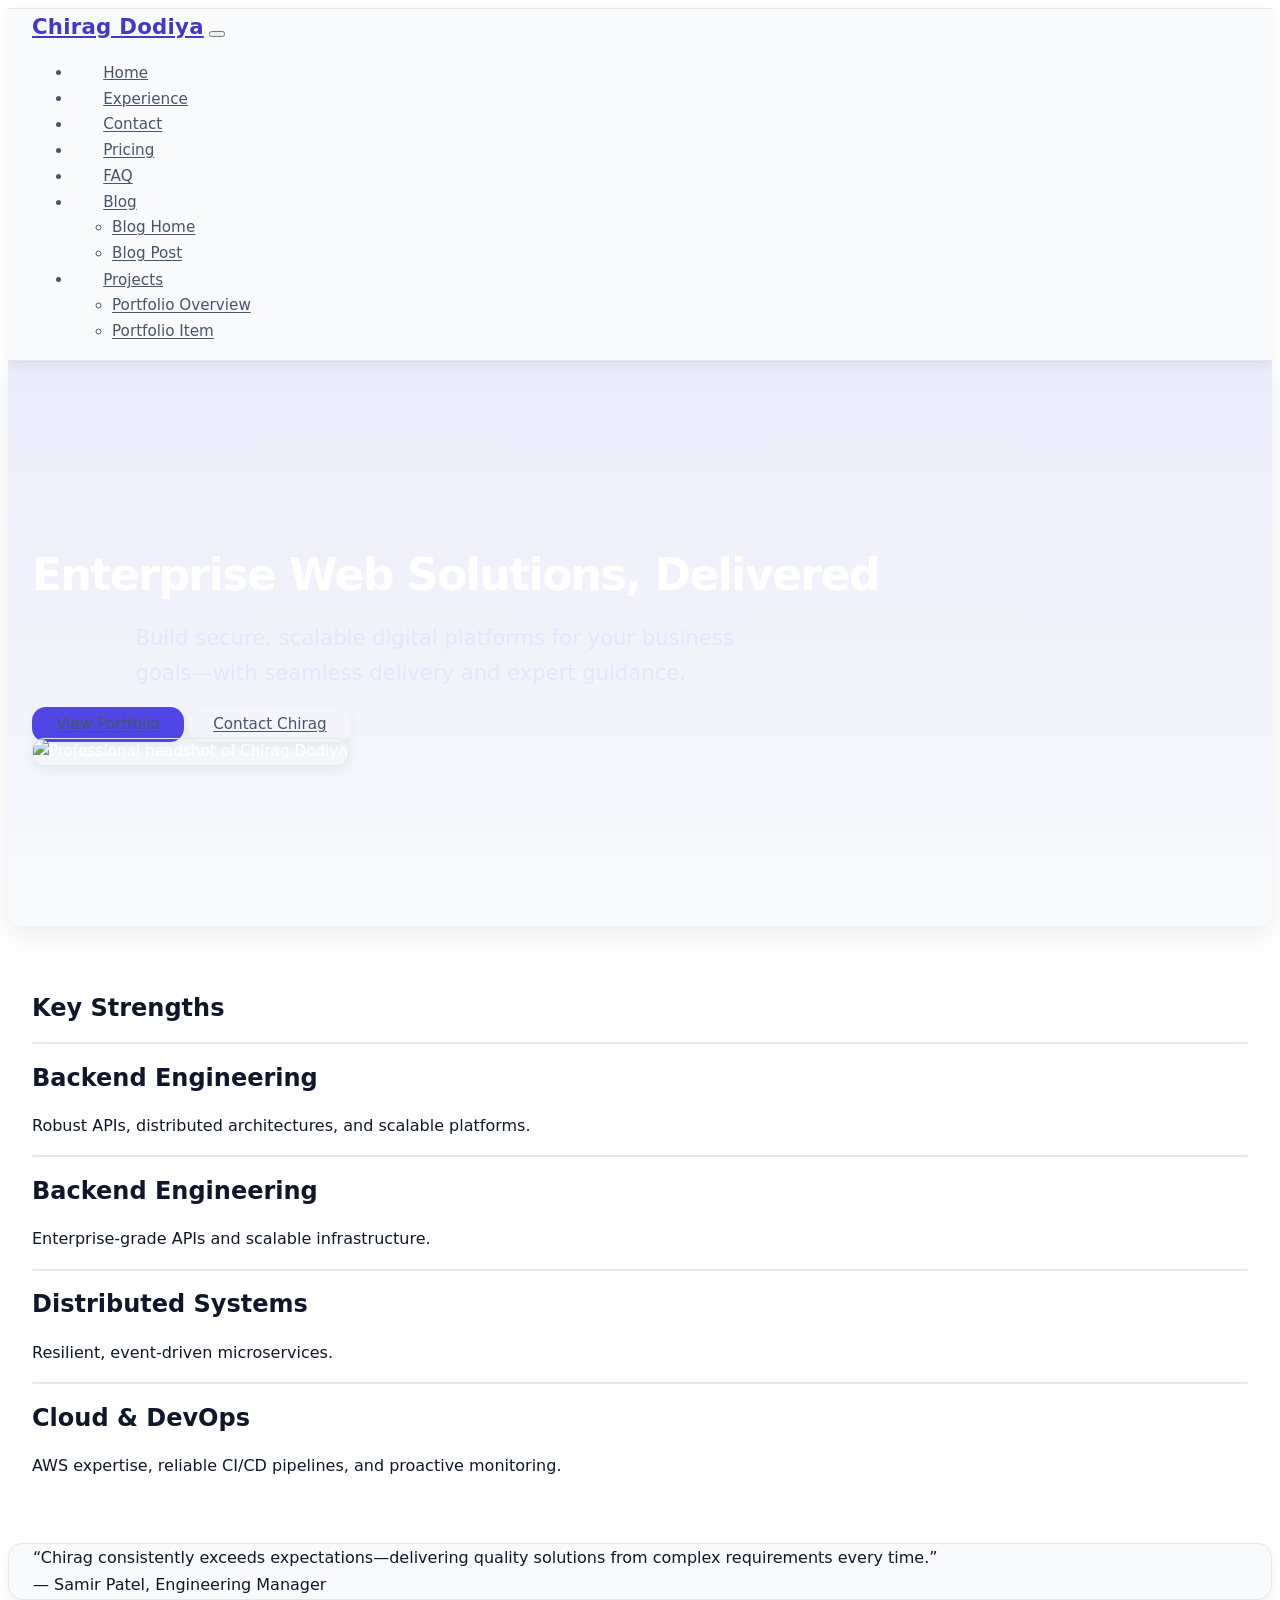
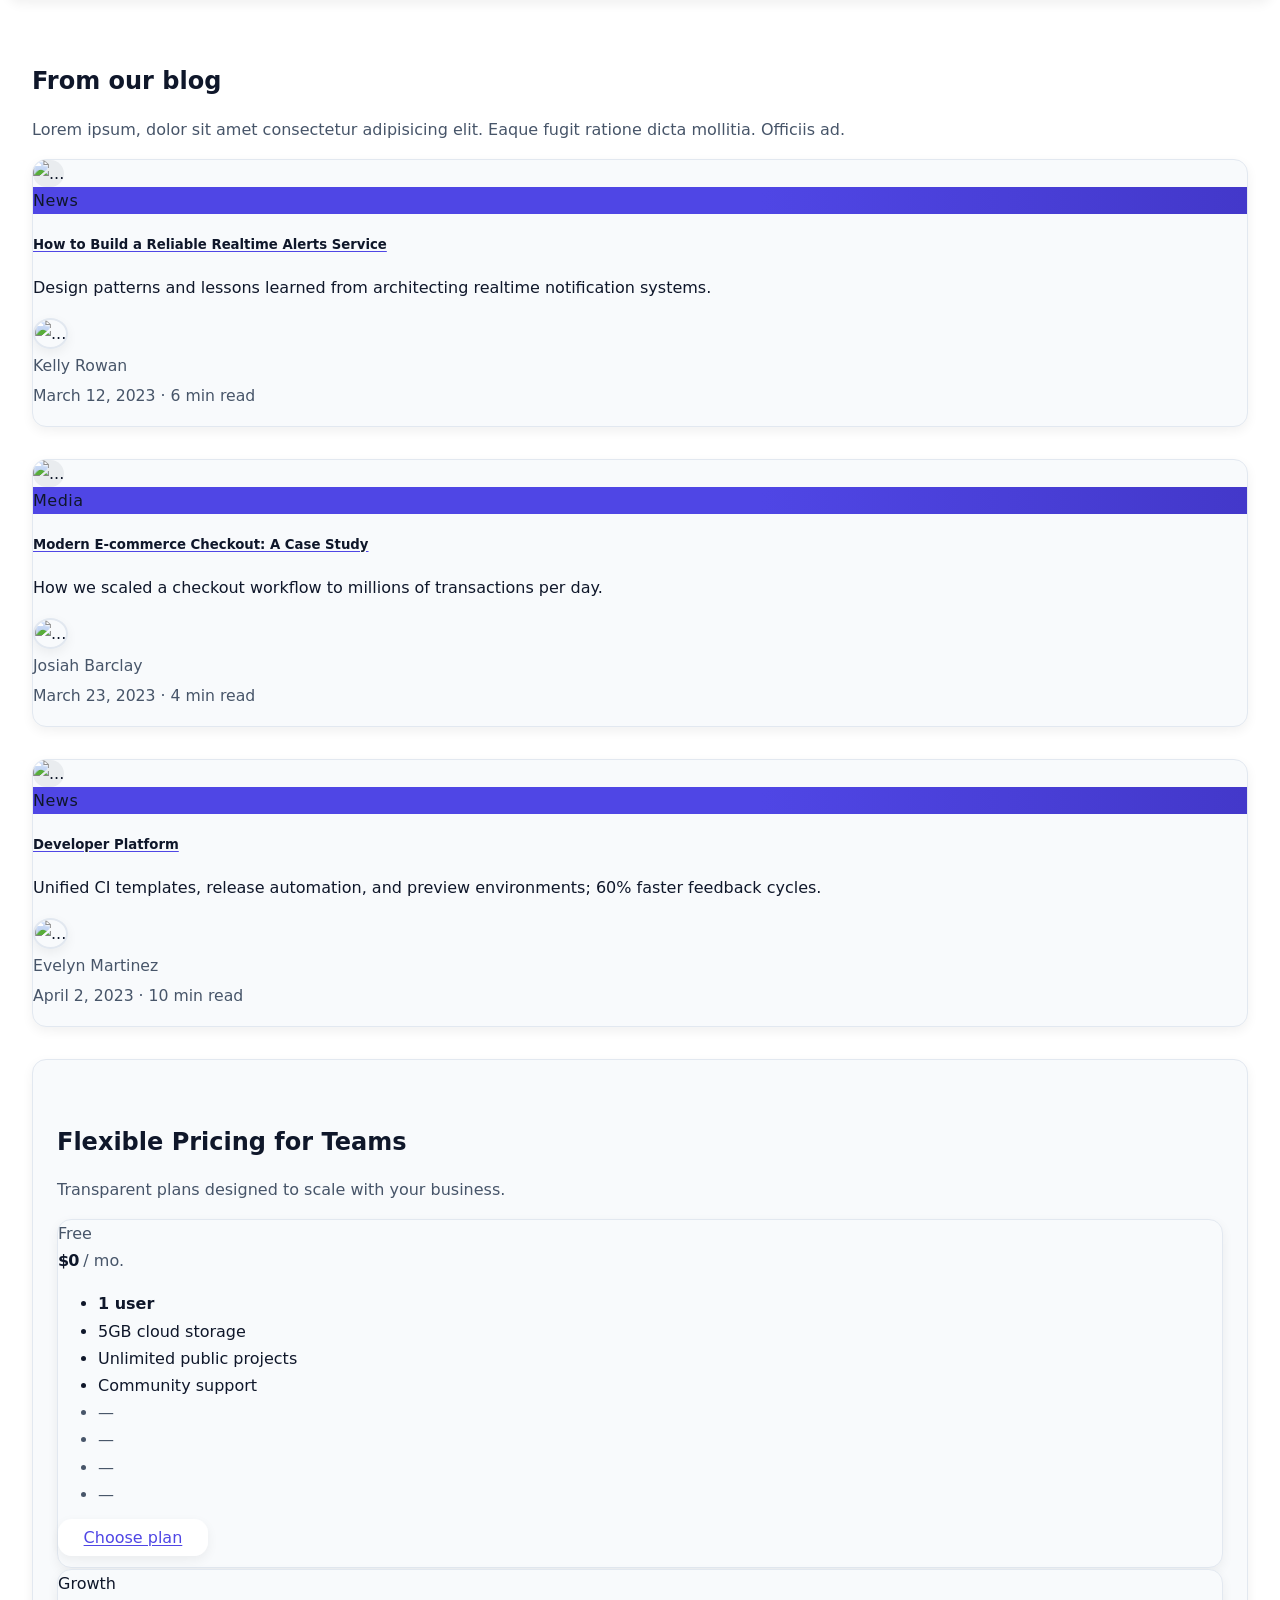
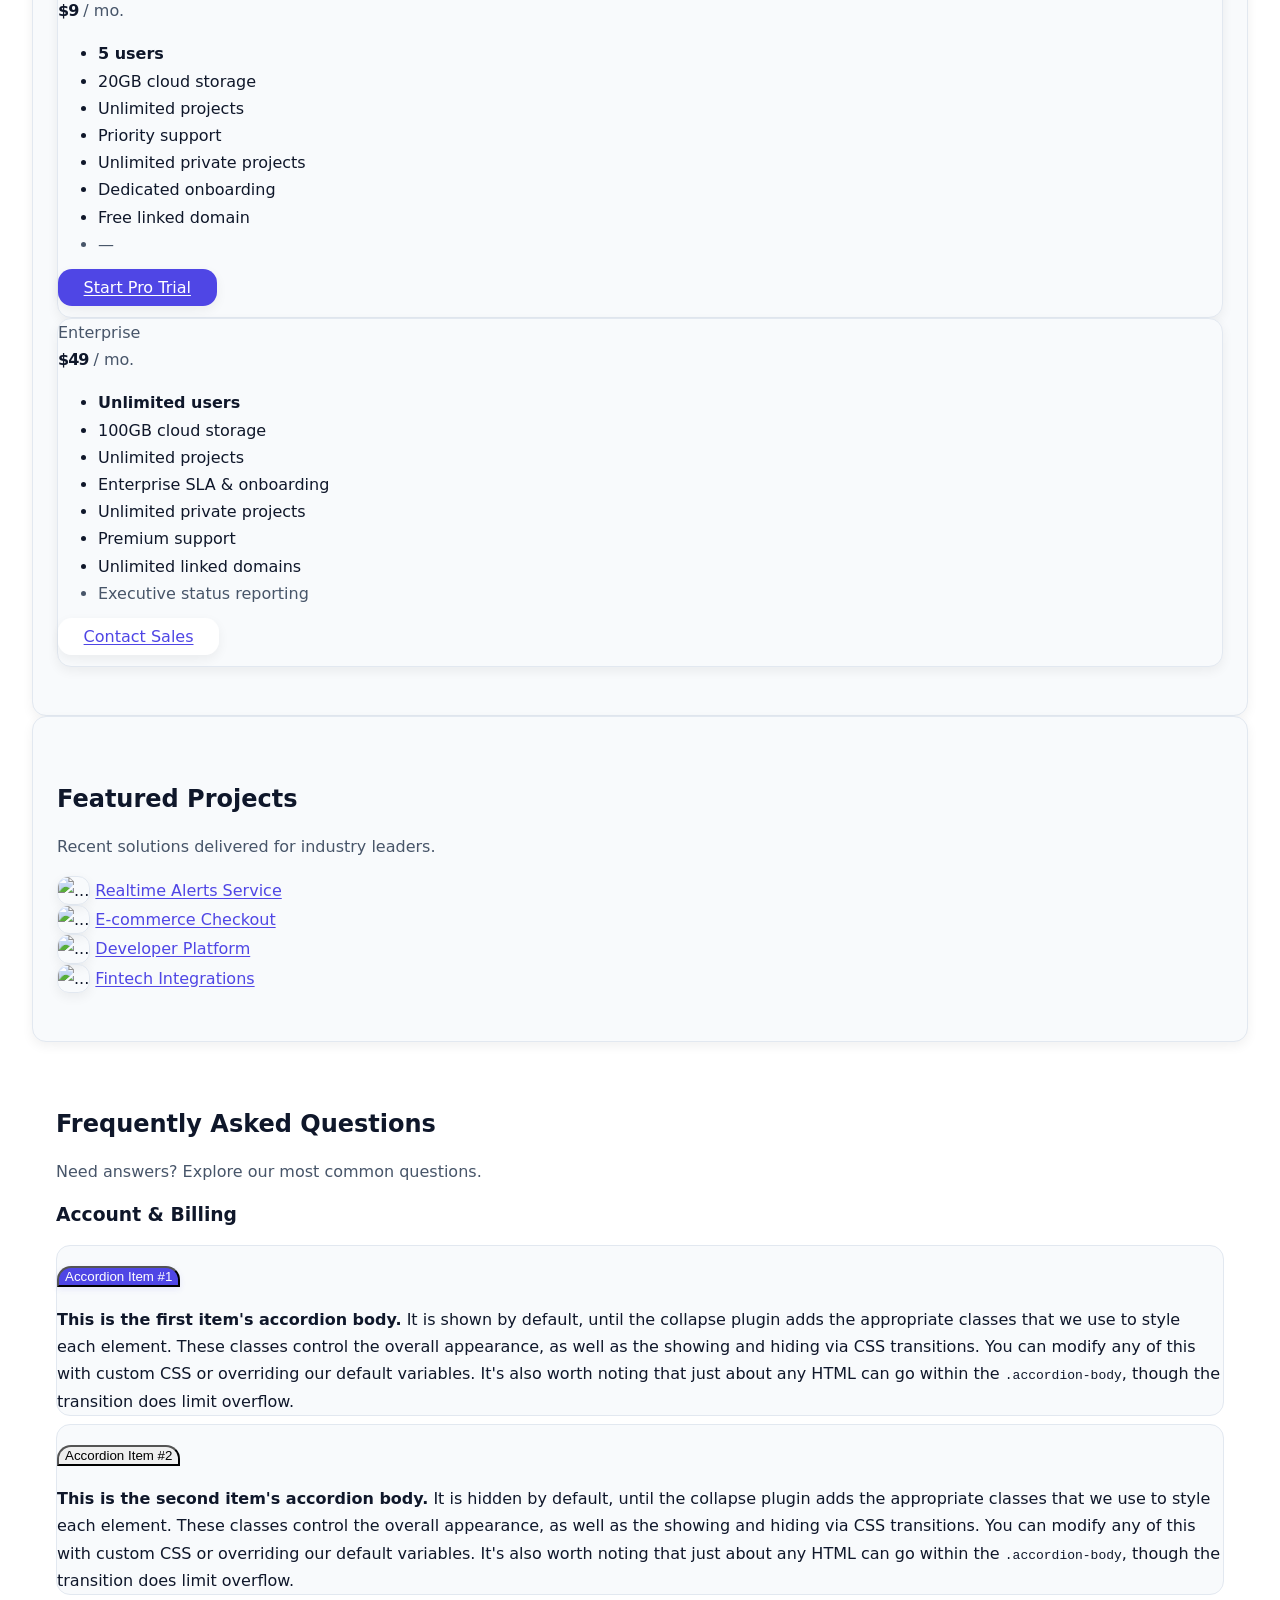
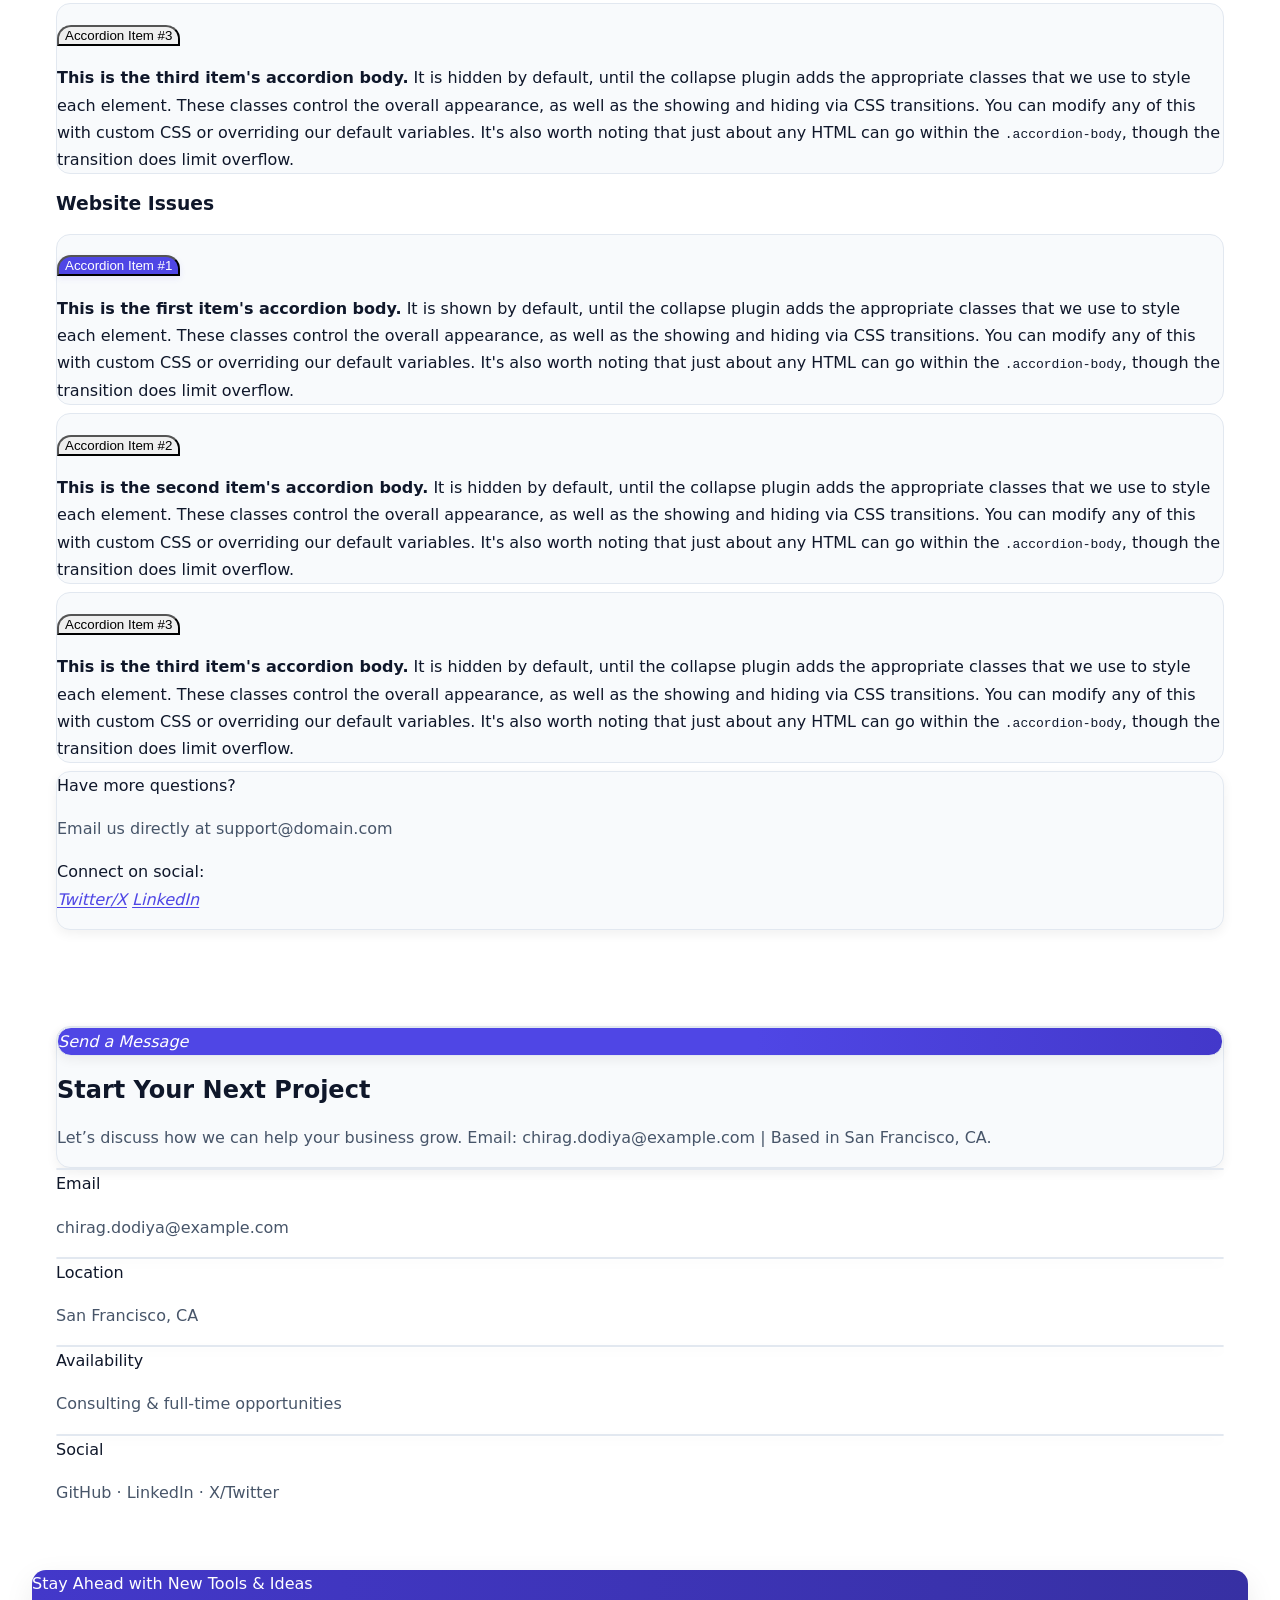
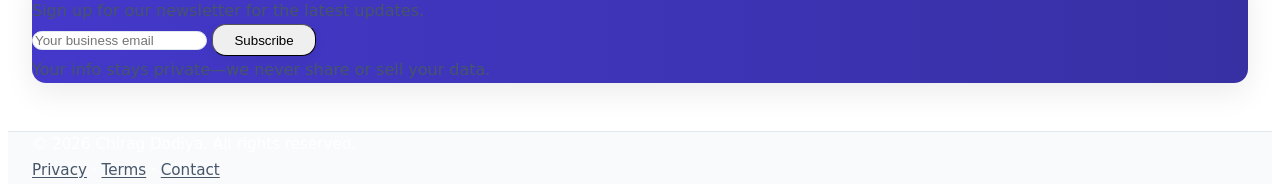
==== commit 3d0d84e6: "feat: AI edit - Polish and modernize all textual content in index.html wi..." ====
--- a/index.html
+++ b/index.html
@@ -552,15 +552,15 @@
                     <div class="row gx-5 align-items-center justify-content-center">
                         <div class="col-lg-8 col-xl-7 col-xxl-6">
                             <div class="my-5 text-center text-xl-start">
-                                <h1 class="display-5 fw-bolder text-white mb-2">Chirag Dodiya</h1>
-                                <p class="lead fw-normal text-white-50 mb-4">Building reliable, high-performance web platforms and APIs.</p>
+                                <h1 class="display-5 fw-bolder text-white mb-2">Enterprise Web Solutions, Delivered</h1>
+                                <p class="lead fw-normal text-white-50 mb-4">Build secure, scalable digital platforms for your business goals—with seamless delivery and expert guidance.</p>
                                 <div class="d-grid gap-3 d-sm-flex justify-content-sm-center justify-content-xl-start">
-                                    <a class="btn btn-primary btn-lg px-4 me-sm-3" href="#features">View Projects</a>
-                                    <a class="btn btn-outline-light btn-lg px-4" href="#!">Email Chirag</a>
-                                </div>
-                            </div>
-                        </div>
-                        <div class="col-xl-5 col-xxl-6 d-none d-xl-block text-center"><img class="img-fluid rounded-3 my-5" src="https://dummyimage.com/600x400/343a40/6c757d" alt="Placeholder illustration representing Chirag Dodiya" width="600" height="400"></div>
+                                    <a class="btn btn-primary btn-lg px-4 me-sm-3" href="#features">View Portfolio</a>
+                                    <a class="btn btn-outline-light btn-lg px-4" href="#!">Contact Chirag</a>
+                                </div>
+                            </div>
+                        </div>
+                        <div class="col-xl-5 col-xxl-6 d-none d-xl-block text-center"><img class="img-fluid rounded-3 my-5" src="https://dummyimage.com/600x400/343a40/6c757d" alt="Professional headshot of Chirag Dodiya" width="600" height="400"></div>
                     </div>
                 </div>
             </header>
@@ -568,7 +568,7 @@
             <section class="py-5" id="features">
                 <div class="container px-5 my-5">
                     <div class="row gx-5">
-                        <div class="col-lg-4 mb-5 mb-lg-0"><h2 class="fw-bolder mb-0">Expertise</h2></div>
+                        <div class="col-lg-4 mb-5 mb-lg-0"><h2 class="fw-bolder mb-0">Key Strengths</h2></div>
                         <div class="col-lg-8">
                             <div class="row gx-5 row-cols-1 row-cols-md-2">
                                 <div class="col mb-5 h-100">
@@ -578,18 +578,18 @@
                                 </div>
                                 <div class="col mb-5 h-100">
                                     <div class="feature bg-primary bg-gradient text-white rounded-3 mb-3"><i class="bi bi-building"></i></div>
-                                    <h2 class="h5">Distributed Systems</h2>
-                                    <p class="mb-0">Reliable messaging, microservices, and async workflows.</p>
+                                    <h2 class="h5">Backend Engineering</h2>
+                                    <p class="mb-0">Enterprise-grade APIs and scalable infrastructure.</p>
                                 </div>
                                 <div class="col mb-5 mb-md-0 h-100">
                                     <div class="feature bg-primary bg-gradient text-white rounded-3 mb-3"><i class="bi bi-toggles2"></i></div>
-                                    <h2 class="h5">Cloud &amp; DevOps</h2>
-                                    <p class="mb-0">AWS, CI/CD, Docker, and production observability.</p>
+                                    <h2 class="h5">Distributed Systems</h2>
+                                    <p class="mb-0">Resilient, event-driven microservices.</p>
                                 </div>
                                 <div class="col h-100">
                                     <div class="feature bg-primary bg-gradient text-white rounded-3 mb-3"><i class="bi bi-toggles2"></i></div>
-                                    <h2 class="h5">Datastores</h2>
-                                    <p class="mb-0">PostgreSQL, Redis, scalable data storage and caching.</p>
+                                    <h2 class="h5">Cloud &amp; DevOps</h2>
+                                    <p class="mb-0">AWS expertise, reliable CI/CD pipelines, and proactive monitoring.</p>
                                 </div>
                             </div>
                         </div>
@@ -602,7 +602,7 @@
                     <div class="row gx-5 justify-content-center">
                         <div class="col-lg-10 col-xl-7">
                             <div class="text-center">
-                                <div class="fs-4 mb-4 fst-italic">“Chirag is a force multiplier—he raises the bar for code quality and delivery. He consistently turns complex requirements into simple, reliable systems.”</div>
+                                <div class="fs-4 mb-4 fst-italic">“Chirag consistently exceeds expectations—delivering quality solutions from complex requirements every time.”</div>
                                 <div class="d-flex align-items-center justify-content-center">— Samir Patel, Engineering Manager</div>
                             </div>
                         </div>
@@ -689,8 +689,8 @@
                     <section class="bg-light py-5" id="pricing">
                         <div class="container px-5 my-5">
                             <div class="text-center mb-5">
-                                <h2 class="fw-bolder">Pay as you grow</h2>
-                                <p class="lead fw-normal text-muted mb-0">With our no hassle pricing plans</p>
+                                <h2 class="fw-bolder">Flexible Pricing for Teams</h2>
+                                <p class="lead fw-normal text-muted mb-0">Transparent plans designed to scale with your business.</p>
                             </div>
                             <div class="row gx-5 justify-content-center">
                                 <div class="col-lg-6 col-xl-4">
@@ -699,14 +699,14 @@
                                             <div class="small text-uppercase fw-bold text-muted">Free</div>
                                             <div class="mb-3"><span class="display-4 fw-bold">$0</span> <span class="text-muted">/ mo.</span></div>
                                             <ul class="list-unstyled mb-4">
-                                                <li class="mb-2"><i class="bi bi-check text-primary"></i><strong> 1 users</strong></li>
-                                                <li class="mb-2"><i class="bi bi-check text-primary"></i> 5GB storage</li>
-                                                <li class="mb-2"><i class="bi bi-check text-primary"></i> Unlimited public projects</li>
-                                                <li class="mb-2"><i class="bi bi-check text-primary"></i> Community access</li>
-                                                <li class="mb-2 text-muted"><i class="bi bi-x"></i> Unlimited private projects</li>
-                                                <li class="mb-2 text-muted"><i class="bi bi-x"></i> Dedicated support</li>
-                                                <li class="mb-2 text-muted"><i class="bi bi-x"></i> Free linked domain</li>
-                                                <li class="text-muted"><i class="bi bi-x"></i> Monthly status reports</li>
+                                                <li class="mb-2"><i class="bi bi-check text-primary"></i><strong>1 user</strong></li>
+                                                <li class="mb-2">5GB cloud storage</li>
+                                                <li class="mb-2">Unlimited public projects</li>
+                                                <li class="mb-2">Community support</li>
+                                                <li class="mb-2 text-muted">—</li>
+                                                <li class="mb-2 text-muted">—</li>
+                                                <li class="mb-2 text-muted">—</li>
+                                                <li class="text-muted">—</li>
                                             </ul>
                                             <div class="d-grid"><a class="btn btn-outline-primary" href="#contact">Choose plan</a></div>
                                         </div>
@@ -715,19 +715,19 @@
                                 <div class="col-lg-6 col-xl-4">
                                     <div class="card mb-5 mb-xl-0">
                                         <div class="card-body p-5">
-                                            <div class="small text-uppercase fw-bold"><i class="bi bi-star-fill text-warning"></i> Pro</div>
+                                            <div class="small text-uppercase fw-bold">Growth</div>
                                             <div class="mb-3"><span class="display-4 fw-bold">$9</span> <span class="text-muted">/ mo.</span></div>
                                             <ul class="list-unstyled mb-4">
-                                                <li class="mb-2"><i class="bi bi-check text-primary"></i><strong> 5 users</strong></li>
-                                                <li class="mb-2"><i class="bi bi-check text-primary"></i> 5GB storage</li>
-                                                <li class="mb-2"><i class="bi bi-check text-primary"></i> Unlimited public projects</li>
-                                                <li class="mb-2"><i class="bi bi-check text-primary"></i> Community access</li>
-                                                <li class="mb-2"><i class="bi bi-check text-primary"></i> Unlimited private projects</li>
-                                                <li class="mb-2"><i class="bi bi-check text-primary"></i> Dedicated support</li>
-                                                <li class="mb-2"><i class="bi bi-check text-primary"></i> Free linked domain</li>
-                                                <li class="text-muted"><i class="bi bi-x"></i> Monthly status reports</li>
+                                                <li class="mb-2"><i class="bi bi-check text-primary"></i><strong>5 users</strong></li>
+                                                <li class="mb-2">20GB cloud storage</li>
+                                                <li class="mb-2">Unlimited projects</li>
+                                                <li class="mb-2">Priority support</li>
+                                                <li class="mb-2">Unlimited private projects</li>
+                                                <li class="mb-2">Dedicated onboarding</li>
+                                                <li class="mb-2">Free linked domain</li>
+                                                <li class="text-muted">—</li>
                                             </ul>
-                                            <div class="d-grid"><a class="btn btn-primary" href="#contact">Choose plan</a></div>
+                                            <div class="d-grid"><a class="btn btn-primary" href="#contact">Start Pro Trial</a></div>
                                         </div>
                                     </div>
                                 </div>
@@ -738,15 +738,15 @@
                                             <div class="mb-3"><span class="display-4 fw-bold">$49</span> <span class="text-muted">/ mo.</span></div>
                                             <ul class="list-unstyled mb-4">
                                                 <li class="mb-2"><i class="bi bi-check text-primary"></i><strong> Unlimited users</strong></li>
-                                                <li class="mb-2"><i class="bi bi-check text-primary"></i> 5GB storage</li>
-                                                <li class="mb-2"><i class="bi bi-check text-primary"></i> Unlimited public projects</li>
-                                                <li class="mb-2"><i class="bi bi-check text-primary"></i> Community access</li>
-                                                <li class="mb-2"><i class="bi bi-check text-primary"></i> Unlimited private projects</li>
-                                                <li class="mb-2"><i class="bi bi-check text-primary"></i> Dedicated support</li>
-                                                <li class="mb-2"><i class="bi bi-check text-primary"></i><strong> Unlimited</strong> linked domains</li>
-                                                <li class="text-muted"><i class="bi bi-check text-primary"></i> Monthly status reports</li>
+                                                <li class="mb-2">100GB cloud storage</li>
+                                                <li class="mb-2">Unlimited projects</li>
+                                                <li class="mb-2">Enterprise SLA &amp; onboarding</li>
+                                                <li class="mb-2">Unlimited private projects</li>
+                                                <li class="mb-2">Premium support</li>
+                                                <li class="mb-2">Unlimited linked domains</li>
+                                                <li class="text-muted">Executive status reporting</li>
                                             </ul>
-                                            <div class="d-grid"><a class="btn btn-outline-primary" href="#contact">Choose plan</a></div>
+                                            <div class="d-grid"><a class="btn btn-outline-primary" href="#contact">Contact Sales</a></div>
                                         </div>
                                     </div>
                                 </div>
@@ -757,8 +757,8 @@
                     <section class="py-5 bg-light" id="portfolio-overview">
                         <div class="container px-5 my-5">
                             <div class="text-center mb-5">
-                                <h2 class="fw-bolder">Projects</h2>
-                                <p class="lead fw-normal text-muted mb-0">Selected work by Chirag Dodiya</p>
+                                <h2 class="fw-bolder">Featured Projects</h2>
+                                <p class="lead fw-normal text-muted mb-0">Recent solutions delivered for industry leaders.</p>
                             </div>
                             <div class="row gx-5">
                                 <div class="col-lg-6">
@@ -782,7 +782,7 @@
                                 <div class="col-lg-6">
                                     <div class="position-relative">
                                         <img class="img-fluid rounded-3 mb-3" src="https://dummyimage.com/600x400/343a40/6c757d" alt="..." width="600" height="400">
-                                        <a class="h3 fw-bolder text-decoration-none link-dark stretched-link" href="portfolio-item.html">Project name</a>
+                                        <a class="h3 fw-bolder text-decoration-none link-dark stretched-link" href="portfolio-item.html">Fintech Integrations</a>
                                     </div>
                                 </div>
                             </div>
@@ -794,7 +794,7 @@
                         <div class="container px-5 my-5">
                             <div class="text-center mb-5">
                                 <h2 class="fw-bolder">Frequently Asked Questions</h2>
-                                <p class="lead fw-normal text-muted mb-0">How can we help you?</p>
+                                <p class="lead fw-normal text-muted mb-0">Need answers? Explore our most common questions.</p>
                             </div>
                             <div class="row gx-5">
                                 <div class="col-xl-8">
@@ -847,8 +847,9 @@
                                             <div class="d-flex align-items-center justify-content-center">
                                                 <div class="text-center">
                                                     <div class="h6 fw-bolder">Have more questions?</div>
-                                                    <p class="text-muted mb-4">Contact us at<br><a href="mailto:support@domain.com">support@domain.com</a></p>
-                                                    <div class="h6 fw-bolder">Follow us</div>
+                                                    <p class="text-muted mb-4">Email us directly at
+support@domain.com</p>
+                                                    <div class="h6 fw-bolder">Connect on social:</div>
                                                     <a class="fs-5 px-2 link-dark" href="#"><i class="bi-twitter">Twitter/X</i></a>
                                                     <a class="fs-5 px-2 link-dark" href="#"><i class="bi-facebook"></i></a>
                                                     <a class="fs-5 px-2 link-dark" href="#"><i class="bi-linkedin">LinkedIn</i></a>
@@ -866,9 +867,9 @@
                         <div class="container px-5">
                             <div class="bg-light rounded-3 py-5 px-4 px-md-5 mb-5">
                                 <div class="text-center mb-5">
-                                    <div class="feature bg-primary bg-gradient text-white rounded-3 mb-3"><i class="bi bi-envelope"></i></div>
-                                    <h2 class="fw-bolder">Let’s build something reliable</h2>
-                                    <p class="lead fw-normal text-muted mb-0">Email: chirag.dodiya@example.com | San Francisco, CA | Open to consulting and full‑time opportunities.</p>
+                                    <div class="feature bg-primary bg-gradient text-white rounded-3 mb-3"><i class="bi bi-envelope">Send a Message</i></div>
+                                    <h2 class="fw-bolder">Start Your Next Project</h2>
+                                    <p class="lead fw-normal text-muted mb-0">Let’s discuss how we can help your business grow. Email: chirag.dodiya@example.com | Based in San Francisco, CA.</p>
                                 </div>
                             <div class="row gx-5 justify-content-center">
                                 <div class="col-lg-8 col-xl-6">
@@ -910,12 +911,12 @@
                                 <div class="col">
                                     <div class="feature bg-primary bg-gradient text-white rounded-3 mb-3"><i class="bi bi-question-circle"></i></div>
                                     <div class="h5">Availability</div>
-                                    <p class="text-muted mb-0">Open to consulting and full‑time opportunities</p>
+                                    <p class="text-muted mb-0">Consulting &amp; full-time opportunities</p>
                                 </div>
                                 <div class="col">
                                     <div class="feature bg-primary bg-gradient text-white rounded-3 mb-3"><i class="bi bi-telephone"></i></div>
                                     <div class="h5">Social</div>
-                                    <p class="text-muted mb-0">GitHub · LinkedIn · Twitter</p>
+                                    <p class="text-muted mb-0">GitHub · LinkedIn · X/Twitter</p>
                                 </div>
                             </div>
                         </div>
@@ -925,15 +926,15 @@
                     <aside class="bg-primary bg-gradient rounded-3 p-4 p-sm-5 mt-5">
                         <div class="d-flex align-items-center justify-content-between flex-column flex-xl-row text-center text-xl-start">
                             <div class="mb-4 mb-xl-0">
-                                <div class="fs-3 fw-bold text-white">New products, delivered to you.</div>
+                                <div class="fs-3 fw-bold text-white">Stay Ahead with New Tools &amp; Ideas</div>
                                 <div class="text-white-50">Sign up for our newsletter for the latest updates.</div>
                             </div>
                             <div class="ms-xl-4">
                                 <div class="input-group mb-2">
-                                    <input class="form-control" type="text" placeholder="Email address..." aria-label="Email address..." aria-describedby="button-newsletter">
-                                    <button class="btn btn-outline-light" id="button-newsletter" type="button">Sign up</button>
-                                </div>
-                                <div class="small text-white-50">We care about privacy, and will never share your data.</div>
+                                    <input class="form-control" type="text" placeholder="Your business email" aria-label="Email address..." aria-describedby="button-newsletter">
+                                    <button class="btn btn-outline-light" id="button-newsletter" type="button">Subscribe</button>
+                                </div>
+                                <div class="small text-white-50">Your info stays private—we never share or sell your data.</div>
                             </div>
                         </div>
                     </aside>
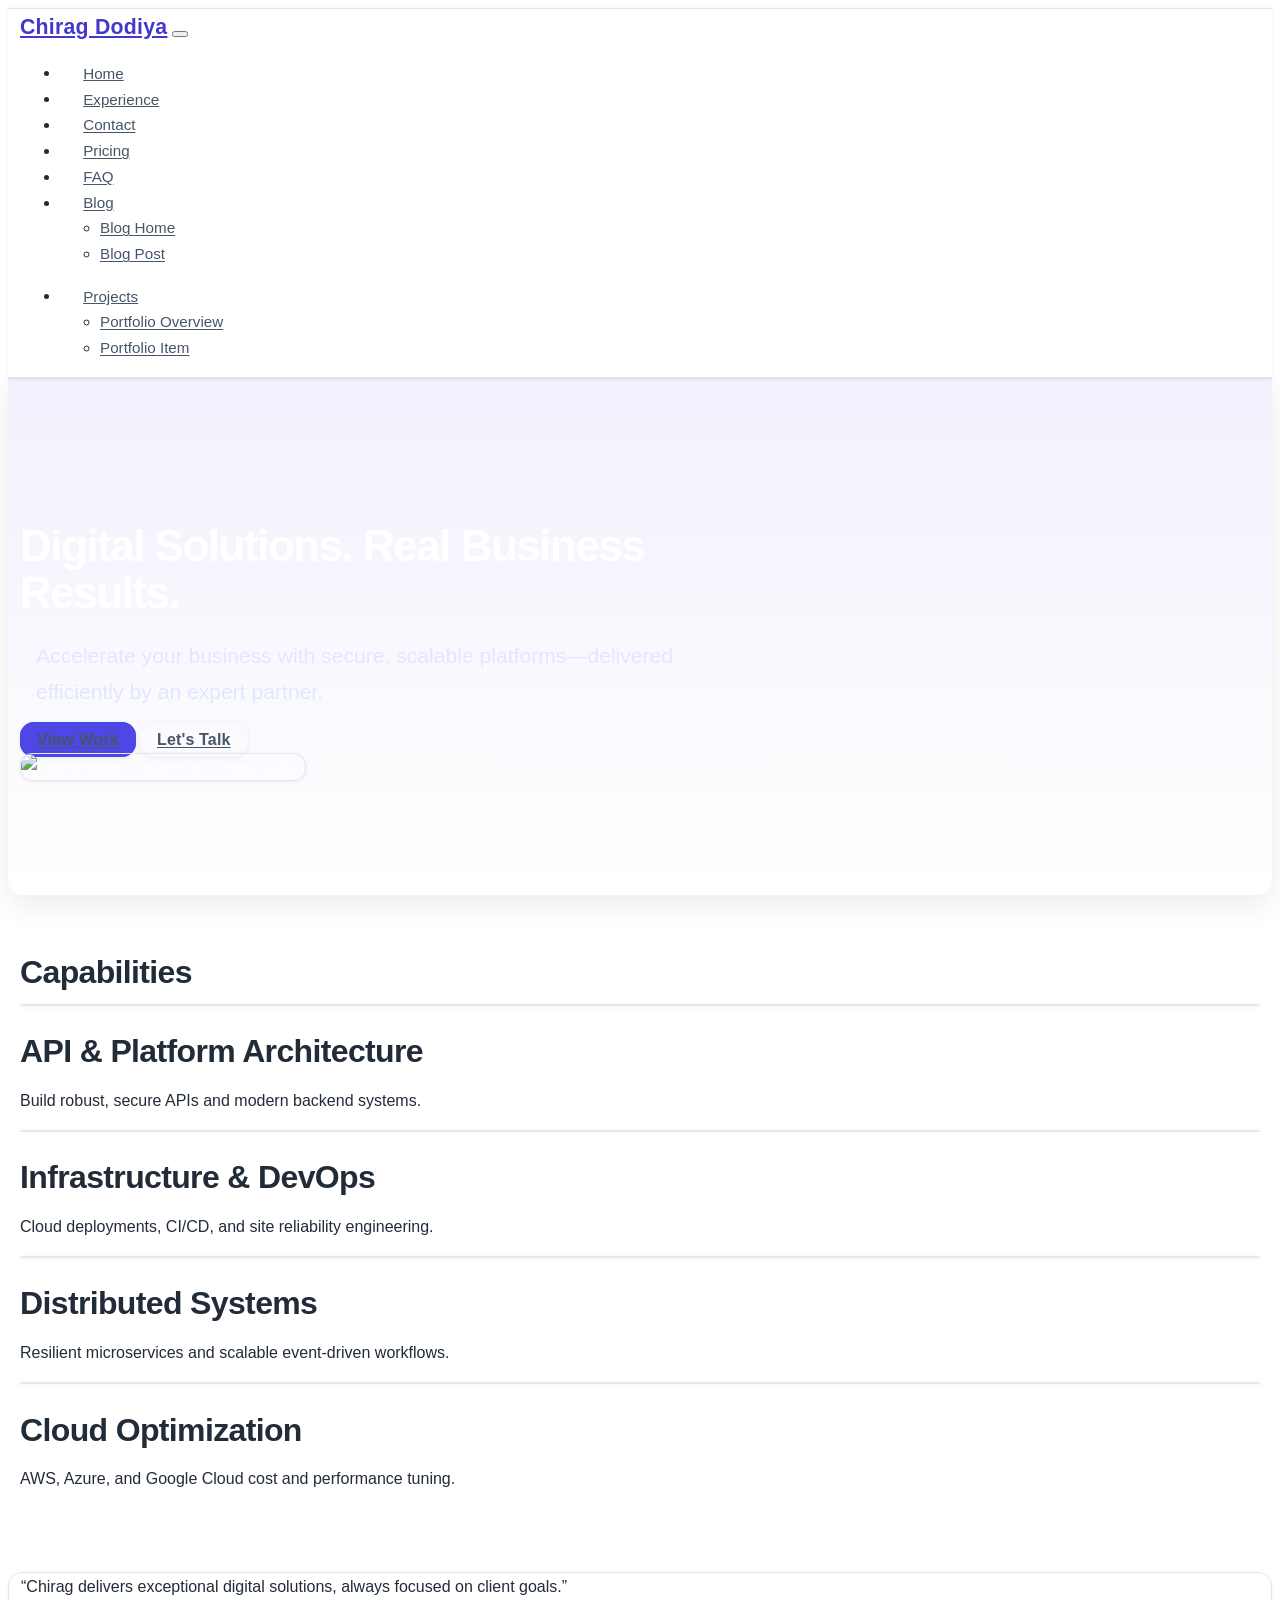
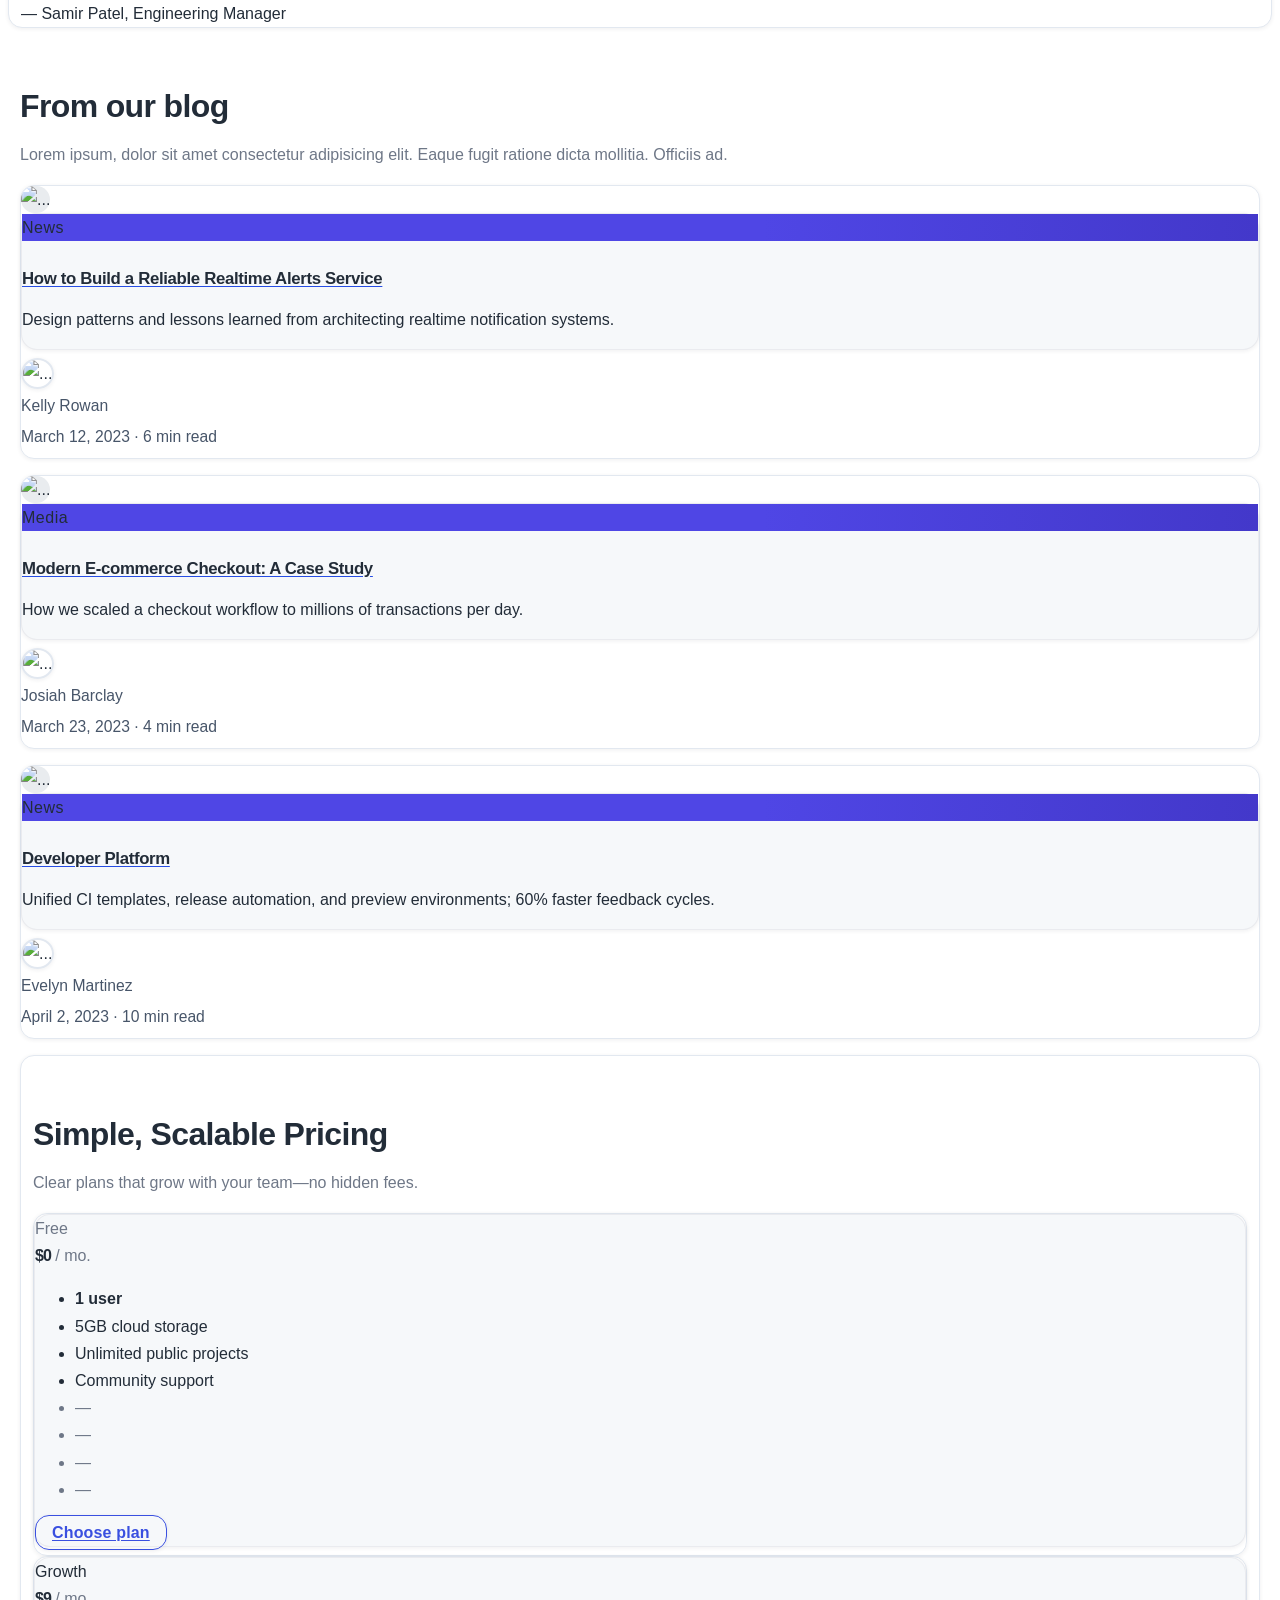
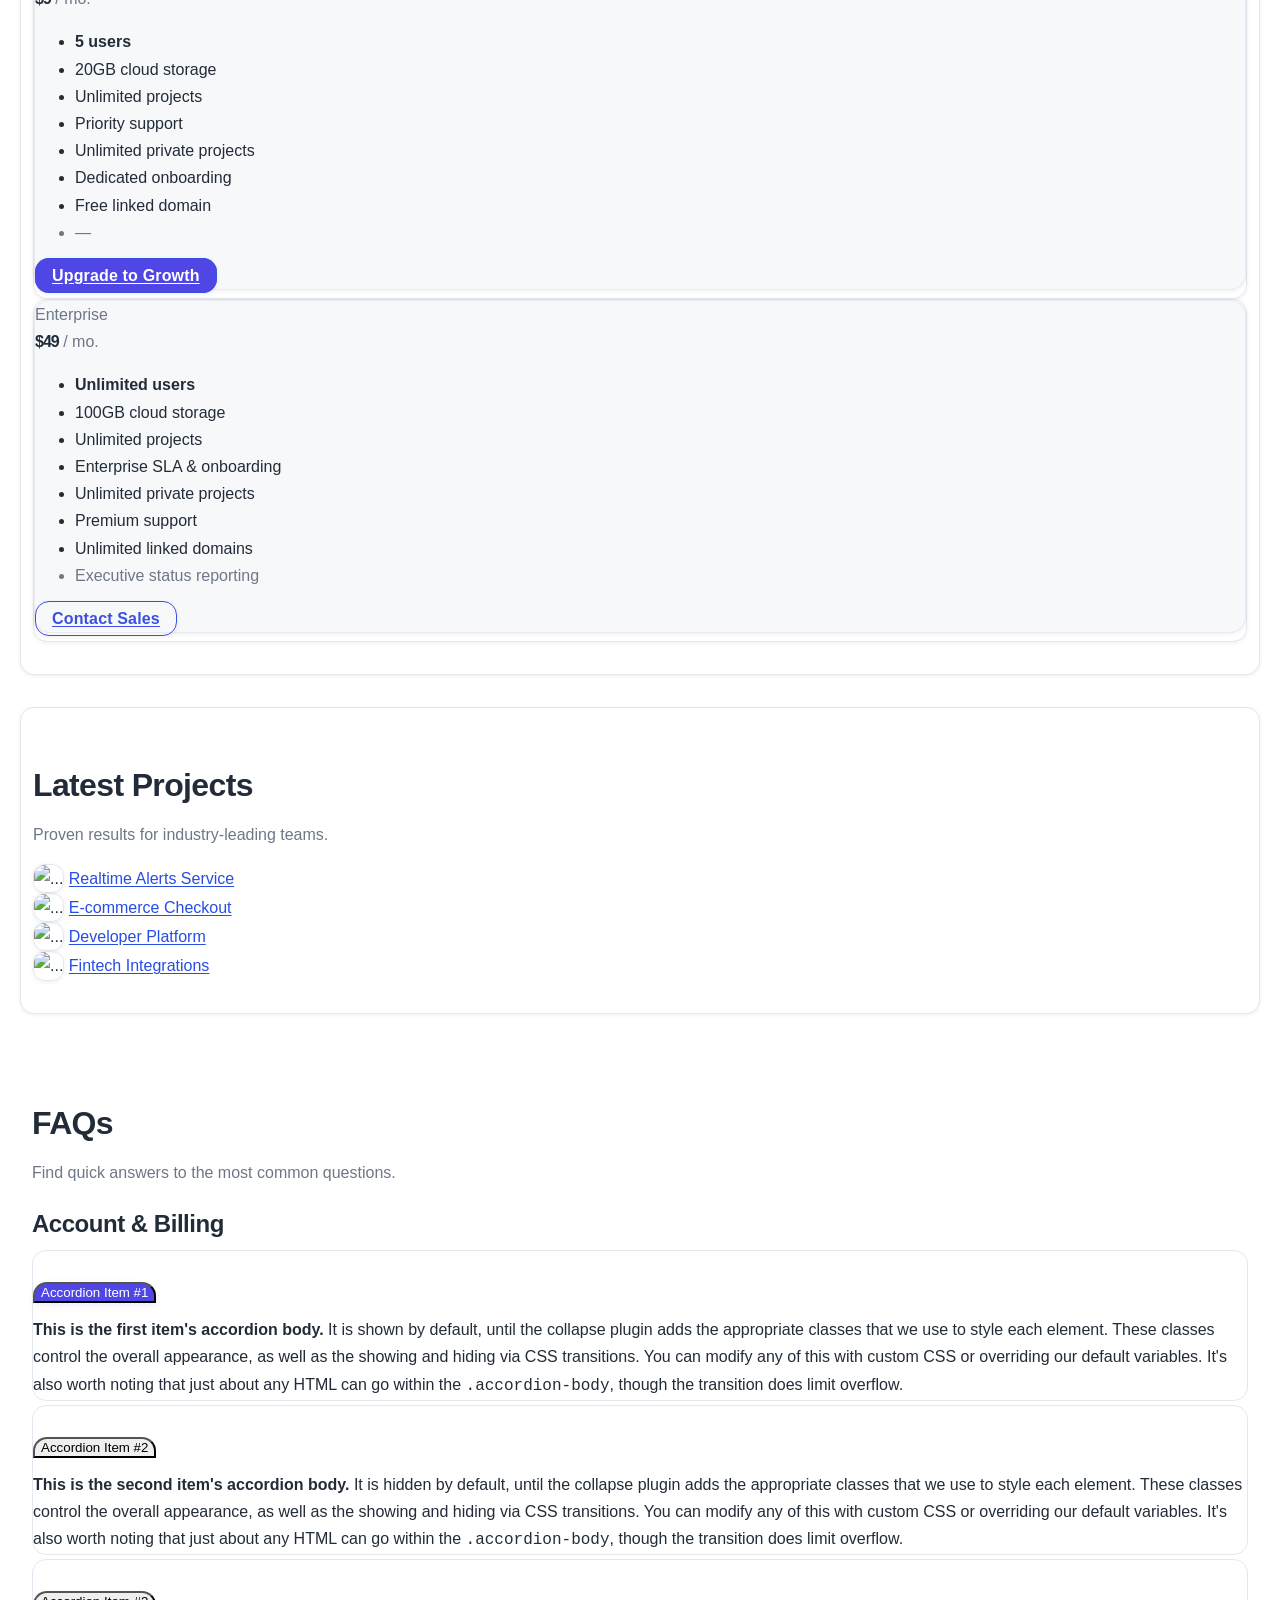
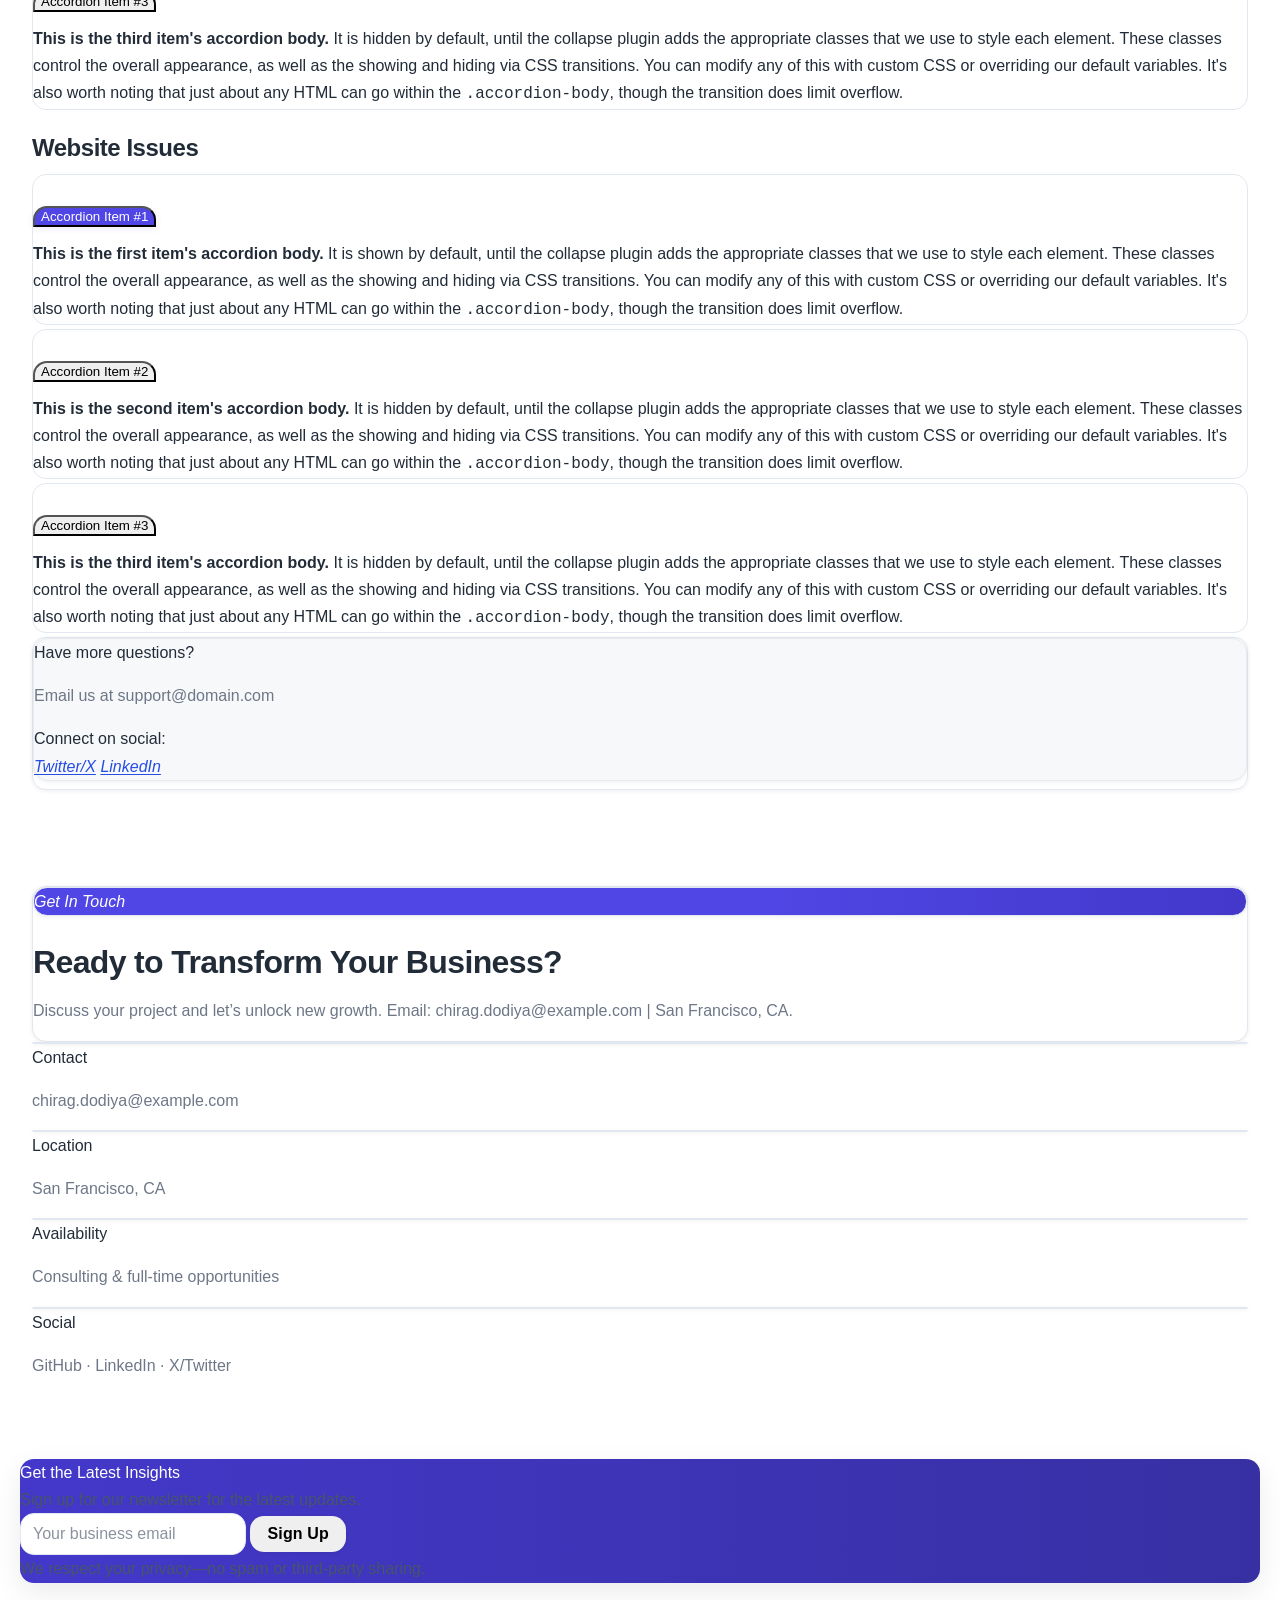
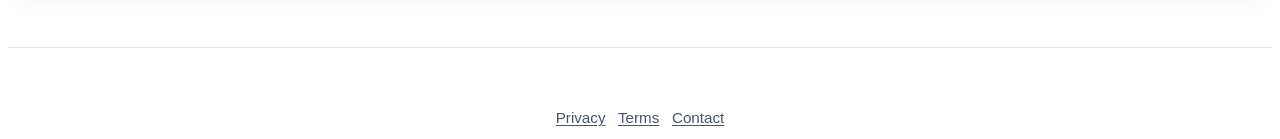
==== commit c33db570: "feat: AI edit - Index page copy polish + ensure custom CSS is linked: - O..." ====
--- a/index.html
+++ b/index.html
@@ -514,7 +514,7 @@
     }
 }
 </style>
-    </head><body class="d-flex flex-column h-100">
+    <link rel="stylesheet" href="styles.css"></head><body class="d-flex flex-column h-100">
         <main class="flex-shrink-0">
             <!-- Navigation: persistent top bar for primary site routes -->
             <nav class="navbar navbar-expand-lg navbar-dark bg-dark">
@@ -552,11 +552,11 @@
                     <div class="row gx-5 align-items-center justify-content-center">
                         <div class="col-lg-8 col-xl-7 col-xxl-6">
                             <div class="my-5 text-center text-xl-start">
-                                <h1 class="display-5 fw-bolder text-white mb-2">Enterprise Web Solutions, Delivered</h1>
-                                <p class="lead fw-normal text-white-50 mb-4">Build secure, scalable digital platforms for your business goals—with seamless delivery and expert guidance.</p>
+                                <h1 class="display-5 fw-bolder text-white mb-2">Digital Solutions. Real Business Results.</h1>
+                                <p class="lead fw-normal text-white-50 mb-4">Accelerate your business with secure, scalable platforms—delivered efficiently by an expert partner.</p>
                                 <div class="d-grid gap-3 d-sm-flex justify-content-sm-center justify-content-xl-start">
-                                    <a class="btn btn-primary btn-lg px-4 me-sm-3" href="#features">View Portfolio</a>
-                                    <a class="btn btn-outline-light btn-lg px-4" href="#!">Contact Chirag</a>
+                                    <a class="btn btn-primary btn-lg px-4 me-sm-3" href="#features">View Work</a>
+                                    <a class="btn btn-outline-light btn-lg px-4" href="#!">Let's Talk</a>
                                 </div>
                             </div>
                         </div>
@@ -568,28 +568,28 @@
             <section class="py-5" id="features">
                 <div class="container px-5 my-5">
                     <div class="row gx-5">
-                        <div class="col-lg-4 mb-5 mb-lg-0"><h2 class="fw-bolder mb-0">Key Strengths</h2></div>
+                        <div class="col-lg-4 mb-5 mb-lg-0"><h2 class="fw-bolder mb-0">Capabilities</h2></div>
                         <div class="col-lg-8">
                             <div class="row gx-5 row-cols-1 row-cols-md-2">
                                 <div class="col mb-5 h-100">
                                     <div class="feature bg-primary bg-gradient text-white rounded-3 mb-3"><i class="bi bi-collection"></i></div>
-                                    <h2 class="h5">Backend Engineering</h2>
-                                    <p class="mb-0">Robust APIs, distributed architectures, and scalable platforms.</p>
+                                    <h2 class="h5">API &amp; Platform Architecture</h2>
+                                    <p class="mb-0">Build robust, secure APIs and modern backend systems.</p>
                                 </div>
                                 <div class="col mb-5 h-100">
                                     <div class="feature bg-primary bg-gradient text-white rounded-3 mb-3"><i class="bi bi-building"></i></div>
-                                    <h2 class="h5">Backend Engineering</h2>
-                                    <p class="mb-0">Enterprise-grade APIs and scalable infrastructure.</p>
+                                    <h2 class="h5">Infrastructure &amp; DevOps</h2>
+                                    <p class="mb-0">Cloud deployments, CI/CD, and site reliability engineering.</p>
                                 </div>
                                 <div class="col mb-5 mb-md-0 h-100">
                                     <div class="feature bg-primary bg-gradient text-white rounded-3 mb-3"><i class="bi bi-toggles2"></i></div>
                                     <h2 class="h5">Distributed Systems</h2>
-                                    <p class="mb-0">Resilient, event-driven microservices.</p>
+                                    <p class="mb-0">Resilient microservices and scalable event-driven workflows.</p>
                                 </div>
                                 <div class="col h-100">
                                     <div class="feature bg-primary bg-gradient text-white rounded-3 mb-3"><i class="bi bi-toggles2"></i></div>
-                                    <h2 class="h5">Cloud &amp; DevOps</h2>
-                                    <p class="mb-0">AWS expertise, reliable CI/CD pipelines, and proactive monitoring.</p>
+                                    <h2 class="h5">Cloud Optimization</h2>
+                                    <p class="mb-0">AWS, Azure, and Google Cloud cost and performance tuning.</p>
                                 </div>
                             </div>
                         </div>
@@ -602,7 +602,7 @@
                     <div class="row gx-5 justify-content-center">
                         <div class="col-lg-10 col-xl-7">
                             <div class="text-center">
-                                <div class="fs-4 mb-4 fst-italic">“Chirag consistently exceeds expectations—delivering quality solutions from complex requirements every time.”</div>
+                                <div class="fs-4 mb-4 fst-italic">“Chirag delivers exceptional digital solutions, always focused on client goals.”</div>
                                 <div class="d-flex align-items-center justify-content-center">— Samir Patel, Engineering Manager</div>
                             </div>
                         </div>
@@ -689,8 +689,8 @@
                     <section class="bg-light py-5" id="pricing">
                         <div class="container px-5 my-5">
                             <div class="text-center mb-5">
-                                <h2 class="fw-bolder">Flexible Pricing for Teams</h2>
-                                <p class="lead fw-normal text-muted mb-0">Transparent plans designed to scale with your business.</p>
+                                <h2 class="fw-bolder">Simple, Scalable Pricing</h2>
+                                <p class="lead fw-normal text-muted mb-0">Clear plans that grow with your team—no hidden fees.</p>
                             </div>
                             <div class="row gx-5 justify-content-center">
                                 <div class="col-lg-6 col-xl-4">
@@ -727,7 +727,7 @@
                                                 <li class="mb-2">Free linked domain</li>
                                                 <li class="text-muted">—</li>
                                             </ul>
-                                            <div class="d-grid"><a class="btn btn-primary" href="#contact">Start Pro Trial</a></div>
+                                            <div class="d-grid"><a class="btn btn-primary" href="#contact">Upgrade to Growth</a></div>
                                         </div>
                                     </div>
                                 </div>
@@ -757,8 +757,8 @@
                     <section class="py-5 bg-light" id="portfolio-overview">
                         <div class="container px-5 my-5">
                             <div class="text-center mb-5">
-                                <h2 class="fw-bolder">Featured Projects</h2>
-                                <p class="lead fw-normal text-muted mb-0">Recent solutions delivered for industry leaders.</p>
+                                <h2 class="fw-bolder">Latest Projects</h2>
+                                <p class="lead fw-normal text-muted mb-0">Proven results for industry-leading teams.</p>
                             </div>
                             <div class="row gx-5">
                                 <div class="col-lg-6">
@@ -793,8 +793,8 @@
                     <section class="py-5" id="faq">
                         <div class="container px-5 my-5">
                             <div class="text-center mb-5">
-                                <h2 class="fw-bolder">Frequently Asked Questions</h2>
-                                <p class="lead fw-normal text-muted mb-0">Need answers? Explore our most common questions.</p>
+                                <h2 class="fw-bolder">FAQs</h2>
+                                <p class="lead fw-normal text-muted mb-0">Find quick answers to the most common questions.</p>
                             </div>
                             <div class="row gx-5">
                                 <div class="col-xl-8">
@@ -847,8 +847,7 @@
                                             <div class="d-flex align-items-center justify-content-center">
                                                 <div class="text-center">
                                                     <div class="h6 fw-bolder">Have more questions?</div>
-                                                    <p class="text-muted mb-4">Email us directly at
-support@domain.com</p>
+                                                    <p class="text-muted mb-4">Email us at support@domain.com</p>
                                                     <div class="h6 fw-bolder">Connect on social:</div>
                                                     <a class="fs-5 px-2 link-dark" href="#"><i class="bi-twitter">Twitter/X</i></a>
                                                     <a class="fs-5 px-2 link-dark" href="#"><i class="bi-facebook"></i></a>
@@ -867,9 +866,9 @@
                         <div class="container px-5">
                             <div class="bg-light rounded-3 py-5 px-4 px-md-5 mb-5">
                                 <div class="text-center mb-5">
-                                    <div class="feature bg-primary bg-gradient text-white rounded-3 mb-3"><i class="bi bi-envelope">Send a Message</i></div>
-                                    <h2 class="fw-bolder">Start Your Next Project</h2>
-                                    <p class="lead fw-normal text-muted mb-0">Let’s discuss how we can help your business grow. Email: chirag.dodiya@example.com | Based in San Francisco, CA.</p>
+                                    <div class="feature bg-primary bg-gradient text-white rounded-3 mb-3"><i class="bi bi-envelope">Get In Touch</i></div>
+                                    <h2 class="fw-bolder">Ready to Transform Your Business?</h2>
+                                    <p class="lead fw-normal text-muted mb-0">Discuss your project and let’s unlock new growth. Email: chirag.dodiya@example.com | San Francisco, CA.</p>
                                 </div>
                             <div class="row gx-5 justify-content-center">
                                 <div class="col-lg-8 col-xl-6">
@@ -900,7 +899,7 @@
                             <div class="row gx-5 row-cols-2 row-cols-lg-4 py-5">
                                 <div class="col">
                                     <div class="feature bg-primary bg-gradient text-white rounded-3 mb-3"><i class="bi bi-chat-dots"></i></div>
-                                    <div class="h5 mb-2">Email</div>
+                                    <div class="h5 mb-2">Contact</div>
                                     <p class="text-muted mb-0">chirag.dodiya@example.com</p>
                                 </div>
                                 <div class="col">
@@ -926,15 +925,15 @@
                     <aside class="bg-primary bg-gradient rounded-3 p-4 p-sm-5 mt-5">
                         <div class="d-flex align-items-center justify-content-between flex-column flex-xl-row text-center text-xl-start">
                             <div class="mb-4 mb-xl-0">
-                                <div class="fs-3 fw-bold text-white">Stay Ahead with New Tools &amp; Ideas</div>
+                                <div class="fs-3 fw-bold text-white">Get the Latest Insights</div>
                                 <div class="text-white-50">Sign up for our newsletter for the latest updates.</div>
                             </div>
                             <div class="ms-xl-4">
                                 <div class="input-group mb-2">
                                     <input class="form-control" type="text" placeholder="Your business email" aria-label="Email address..." aria-describedby="button-newsletter">
-                                    <button class="btn btn-outline-light" id="button-newsletter" type="button">Subscribe</button>
-                                </div>
-                                <div class="small text-white-50">Your info stays private—we never share or sell your data.</div>
+                                    <button class="btn btn-outline-light" id="button-newsletter" type="button">Sign Up</button>
+                                </div>
+                                <div class="small text-white-50">We respect your privacy—no spam or third-party sharing.</div>
                             </div>
                         </div>
                     </aside>
--- a/styles.css
+++ b/styles.css
@@ -0,0 +1,216 @@
+/*
+ * Custom CSS
+ *
+ * Modern accessible theme override for Bootstrap Starter
+ * Variable-based system with cohesive spacing, radius, and shadow scales.
+ *
+ * All styles additive/non-breaking. Maintain Bootstrap and existing HTML.
+ */
+
+:root {
+  /* Color tokens: accessible light palette */
+  --brand-primary: #3a50e0;         /* AA+ compliant blue */
+  --brand-secondary: #007580;       /* Muted teal */
+  --brand-accent: #f1b900;          /* Vibrant gold */
+  --surface: #ffffff;               /* main background */
+  --surface-alt: #f6f8fa;           /* alt surface */
+  --text: #222c38;                  /* default text */
+  --muted-text: #6e7787;            /* muted/secondary text */
+  --link: #264de4;
+  --success: #22b573;
+  --warning: #efd500;
+  --danger: #e14157;
+
+  /* Spacing scale: 4, 8, 12, 16, 24, 32px */
+  --space-1: 0.25rem;
+  --space-2: 0.5rem;
+  --space-3: 0.75rem;
+  --space-4: 1rem;
+  --space-5: 1.5rem;
+  --space-6: 2rem;
+
+  /* Radii */
+  --radius-sm: 4px;
+  --radius-md: 8px;
+  --radius-lg: 16px;
+  --radius-xl: 24px;
+
+  /* Shadows */
+  --shadow-sm: 0 1px 4px 0 rgba(22,29,49,0.07);
+  --shadow-md: 0 4px 16px 0 rgba(22,29,49,0.10);
+  --shadow-lg: 0 8px 24px 0 rgba(20,28,41,0.13);
+
+  /* Bootstrap variable mapping */
+  --bs-primary: var(--brand-primary);
+  --bs-secondary: var(--brand-secondary);
+  --bs-success: var(--success);
+  --bs-warning: var(--warning);
+  --bs-danger: var(--danger);
+  --bs-body-bg: var(--surface);
+  --bs-body-color: var(--text);
+  --bs-link-color: var(--link);
+  --bs-body-font-family: -apple-system,BlinkMacSystemFont,"Segoe UI",Roboto,"Helvetica Neue",Arial,sans-serif;
+}
+
+/* --- Typography --- */
+body {
+  font-family: var(--bs-body-font-family);
+  color: var(--text);
+  background: var(--surface);
+  font-size: 1rem;
+  line-height: 1.7;
+  max-width: 100vw;
+}
+h1, h2, h3, h4, h5, h6 {
+  font-weight: 700;
+  letter-spacing: -0.02em;
+  line-height: 1.2;
+  color: var(--text);
+  margin-bottom: var(--space-3);
+  max-width: 42rem;
+}
+h1 {font-size: 2.5rem; letter-spacing: -0.03em;}
+h2 {font-size: 2rem; }
+h3 {font-size: 1.5rem; }
+h4 {font-size: 1.25rem; }
+h5 {font-size: 1.05rem; }
+h6 {font-size: 1rem; font-weight:600; color: var(--muted-text);}
+
+p, ul, ol {max-width: 50rem; margin-bottom: var(--space-4); line-height:1.7; color:var(--text);}
+.muted, .text-muted { color: var(--muted-text)!important; }
+
+/* --- Links &amp; Buttons --- */
+a, .link {
+  color: var(--link);
+  text-decoration: underline;
+  transition: color .15s;
+}
+a:hover,a:focus, .link:focus { color: var(--brand-accent); outline: none; }
+a:focus-visible, .btn:focus-visible, button:focus-visible {
+  outline: 2.5px solid var(--brand-accent);
+  outline-offset: 2px;
+  box-shadow: 0 0 0 4px rgba(37, 77, 228, 0.16), var(--shadow-sm);
+}
+.btn {
+  padding: var(--space-2) var(--space-4);
+  border-radius: var(--radius-md);
+  font-weight: 600;
+  font-size: 1rem;
+  letter-spacing: .01em;
+  transition: box-shadow .16s, background .16s, border .16s;
+  box-shadow: var(--shadow-sm);
+  border: 1px solid transparent;
+}
+.btn-primary, .btn.btn-primary {
+  background: var(--brand-primary);
+  border-color: var(--brand-primary);
+  color: #fff;
+}
+.btn-primary:hover, .btn-primary:active {
+  background: var(--brand-secondary);
+  border-color: var(--brand-secondary);
+  color: #fff;
+}
+.btn-outline-primary {
+  background: none;
+  border-color: var(--brand-primary);
+  color: var(--brand-primary);
+}
+.btn-outline-primary:hover, .btn-outline-primary:active {
+  border-color: var(--brand-secondary);
+  background: var(--surface-alt);
+  color: var(--brand-secondary);
+}
+.btn:focus-visible {
+  box-shadow: 0 0 0 4px var(--brand-accent), var(--shadow-md);
+}
+
+/* --- Cards &amp; Panels --- */
+.card, .panel, .card-body, .panel-body {
+  border-radius: var(--radius-lg);
+  background: var(--surface-alt);
+  box-shadow: var(--shadow-sm);
+  border: 1px solid rgba(39,47,71,0.06);
+  transition: box-shadow .16s, transform .12s;
+}
+.card:hover, .panel:hover {
+  box-shadow: var(--shadow-md);
+  transform: translateY(-2px) scale(1.01);
+}
+
+/* --- Navbar &amp; Footer --- */
+.navbar {
+  background: rgba(255,255,255,0.93);
+  backdrop-filter: blur(6px);
+  -webkit-backdrop-filter: blur(6px);
+  border-bottom: 1px solid #e7eaef;
+  box-shadow: var(--shadow-sm);
+}
+@supports not (backdrop-filter: blur(1px)) {
+  .navbar { background: #fff; }
+}
+.footer, footer {
+  background: var(--surface-alt);
+  border-top: 1px solid #e2e8f0;
+  color: var(--muted-text);
+  padding: var(--space-6) 0 var(--space-3) 0;
+  text-align:center;
+  font-size: 1rem;
+}
+.footer a, footer a { color: var(--brand-primary); }
+
+/* --- Sections &amp; Utilities --- */
+section, .section {
+  padding: var(--space-6) 0;
+  margin-bottom: var(--space-6);
+}
+.row, .gx-3, .gx-4, .gx-5 {
+  gap: var(--space-4);
+}
+@media (max-width: 767.98px) {
+  section, .section { padding: var(--space-4) 0; margin-bottom: var(--space-4); }
+  .row, .gx-4, .gx-5 { gap: var(--space-2); }
+}
+
+/* --- Forms --- */
+input, select, textarea {
+  border-radius: var(--radius-md);
+  border: 1px solid #c3cad9;
+  padding: var(--space-2) var(--space-3);
+  line-height: 1.5;
+  font-size: 1rem;
+  transition: border .16s, box-shadow .14s;
+  background: var(--surface);
+  color: var(--text);
+}
+input::placeholder, textarea::placeholder {
+  color: var(--muted-text);
+  opacity: .8;
+  font-size: 1rem;
+}
+input:focus, select:focus, textarea:focus {
+  outline: none;
+  border-color: var(--brand-primary);
+  box-shadow: 0 0 0 2px var(--brand-accent);
+}
+label { font-weight: 500; color: var(--muted-text); margin-bottom: var(--space-2); display:block;}
+
+/* --- Media queries --- */
+@media (max-width: 575.98px) {
+  h1 { font-size: 1.7rem; }
+  h2 { font-size: 1.35rem; }
+  h3 { font-size: 1.15rem; }
+  body { font-size: 0.96rem; }
+  .btn { padding: var(--space-2) var(--space-3); font-size: 0.95rem; }
+  section, .section { padding: var(--space-3) 0; }
+}
+
+/* Utility classes for vertical rhythm and responsive tap targets */
+.mt-6 { margin-top: var(--space-6)!important; }
+.mb-6 { margin-bottom: var(--space-6)!important; }
+.p-6 { padding: var(--space-6)!important; }
+.gap-4 { gap: var(--space-4)!important; }
+.rounded-xl { border-radius: var(--radius-xl)!important; }
+.rounded-lg { border-radius: var(--radius-lg)!important; }
+
+/* End theme upgrade */
